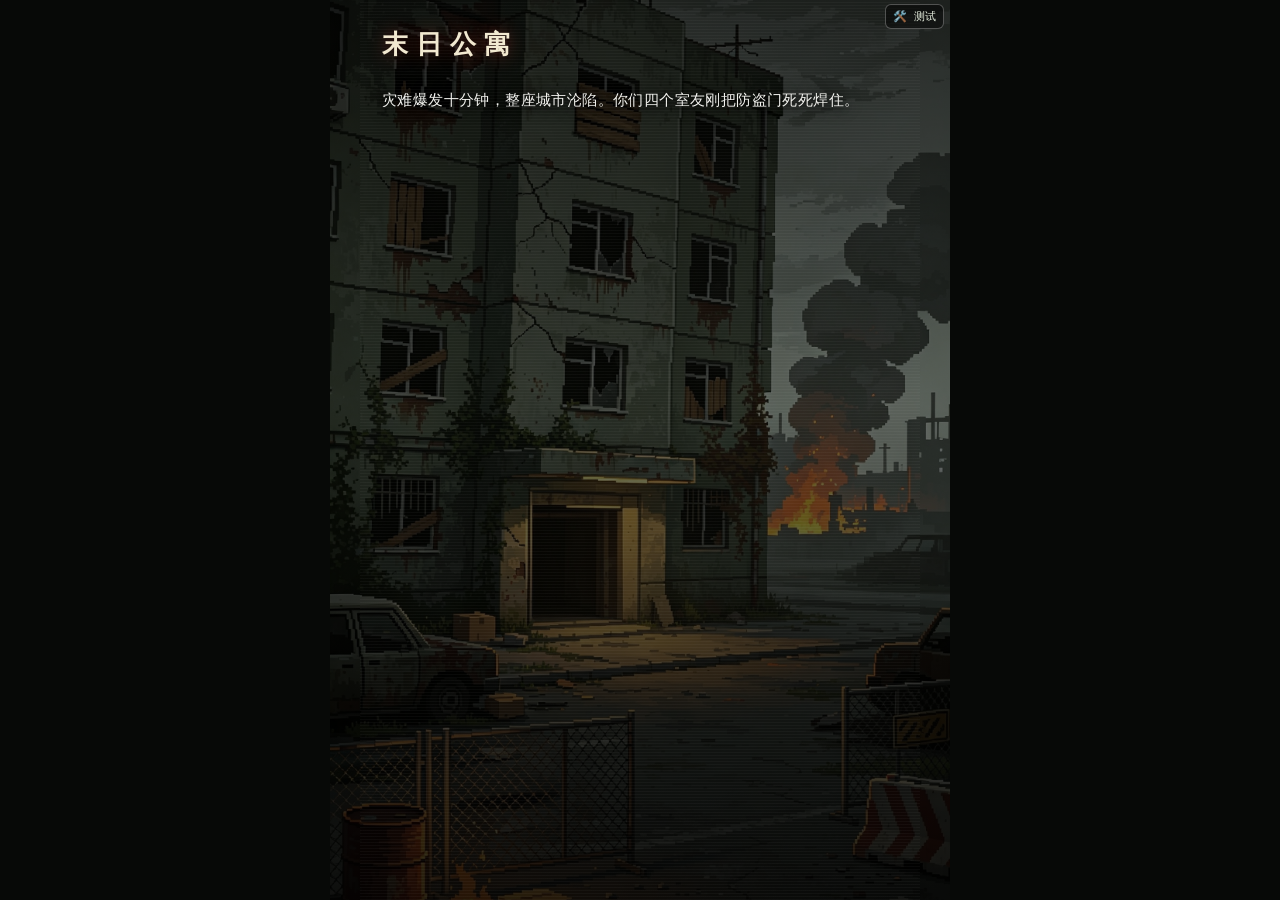
==== index.html @ 61621b06 "Move the item hint lower and hide unknown items" ====
<!DOCTYPE html>
<html lang="zh-CN">
<head>
<meta charset="utf-8">
<meta name="viewport" content="width=device-width, initial-scale=1, maximum-scale=1, user-scalable=no, viewport-fit=cover">
<meta name="theme-color" content="#0b0e0b">
<title>末日公寓</title>
<link rel="stylesheet" href="css/style.css?v=83">
</head>
<body>
<div id="app">

  <!-- ================= 片头 ================= -->
  <section class="screen is-active" id="screen-intro">
    <div class="intro-inner">
      <div class="intro-title">末日公寓</div>
      <div class="intro-text" id="intro-text"></div>
      <button type="button" class="btn btn-main intro-go" id="btn-intro-go">冲出房间搜刮</button>
    </div>
  </section>

  <!-- ================= 抢物资 ================= -->
  <section class="screen" id="screen-mini">
    <div class="mini-hud">
      <span class="mini-clock">⏱ <b id="mini-time">15</b> 秒</span>
      <span class="mini-counts" id="mini-counts">🍖 0 · 💧 0 · 🪵 0</span>
    </div>

    <div class="mini-sky" id="mini-sky">
      <span class="mini-plane">✈</span>
    </div>

    <div class="mini-field" id="mini-field"></div>

    <div class="mini-basket" id="mini-basket">破地毯</div>

    <div class="mini-flash" id="mini-flash"></div>

    <div class="mini-over" id="mini-over">
      <div class="mini-over-title">大门重重关上</div>
      <div class="mini-over-text" id="mini-over-text"></div>
      <button type="button" class="mini-over-btn" id="btn-mini-go">开始末日求生</button>
    </div>
  </section>

  <!-- ================= 页面一：避难所 ================= -->
  <section class="screen is-active" id="screen-shelter">

    <div class="ticker"><span class="ticker-text" id="ticker-text"></span></div>

    <aside class="people-panel" id="people"></aside>

    <div class="stage" id="stage">
      <div class="inv" id="shelf"></div>
      <div class="scene" id="scene">
        <img class="scene-img" id="scene-img" src="assets/scene.jpg?v=3" alt="">
      </div>
      <button type="button" class="diary" id="btn-log" aria-label="避难所日志">
        <img class="diary-img" id="diary-img" src="assets/diary.png?v=1" alt="">
      </button>

      <div class="bubbles" id="bubbles">
        <span class="bubble" id="bubble-0"></span>
        <span class="bubble" id="bubble-1"></span>
        <span class="bubble" id="bubble-2"></span>
        <span class="bubble" id="bubble-3"></span>
      </div>
    </div>

    <div class="hud-top">
      <div class="day-badge">第 <b id="day-num">1</b> 天</div>
      <div class="rescue-tag" id="rescue-tag"></div>
    </div>

    <div class="bottom-hud">
      <div class="hintbar" id="hintbar"></div>
      <div class="actions">
        <button type="button" class="btn btn-main" id="btn-explore">出门探索</button>
        <button type="button" class="btn" id="btn-status">人物状态</button>
        <button type="button" class="btn" id="btn-night">结束今天</button>
      </div>
      <div class="actions actions-sub">
        <button type="button" class="btn btn-sub" id="btn-clean">浴室</button>
        <button type="button" class="btn btn-sub" id="btn-repair">修门</button>
        <button type="button" class="btn btn-sub" id="btn-bed">铺床</button>
      </div>
      <div class="story-line" id="story-line"></div>
    </div>

  </section>

  <!-- ================= 页面二：外出地图 ================= -->
  <section class="screen" id="screen-map">

    <div class="map-head">
      <div class="day-badge">第 <b id="day-num-map">1</b> 天</div>
      <div class="lead-tag">带队：<b id="lead-name">陈默</b></div>
    </div>

    <div class="map-wrap" id="map-wrap">
      <div class="map-path" id="map-path"></div>
      <div class="map-nodes" id="map-grid"></div>
    </div>

    <div class="map-foot">点一个地方，再选谁去。</div>

    <div class="actions">
      <button type="button" class="btn" id="btn-go-home">带回避难所</button>
    </div>

  </section>

  <!-- ================= 开发者测试面板 ================= -->
  <button type="button" class="debug-btn" id="btn-debug">🛠️ 测试</button>

  <div class="debug-panel" id="debug-panel">
    <div class="dbg-head">
      <span>测试面板</span>
      <button type="button" class="dbg-close" id="btn-debug-close">×</button>
    </div>

    <div class="dbg-label">选择目标</div>
    <div class="dbg-people" id="dbg-people"></div>

    <div class="dbg-row">
      <button type="button" class="dbg-btn" data-dbg="dying">目标濒死</button>
      <button type="button" class="dbg-btn" data-dbg="sick">目标生病</button>
      <button type="button" class="dbg-btn" data-dbg="mad">目标发疯</button>
    </div>

    <div class="dbg-row">
      <button type="button" class="dbg-btn" data-dbg="full">全员满状态</button>
      <button type="button" class="dbg-btn" data-dbg="wipe">清空物资</button>
    </div>

    <div class="dbg-row">
      <button type="button" class="dbg-btn dbg-wide" data-dbg="event">强制触发夜间事件</button>
    </div>

    <div class="dbg-row">
      <button type="button" class="dbg-btn dbg-wide dbg-danger" data-dbg="restart">重新开始（清空存档）</button>
    </div>
  </div>

  <!-- 屏幕中央的一次性说明 -->
  <div class="center-tip" id="center-tip"></div>

  <!-- ================= 弹窗 ================= -->
  <div class="overlay" id="overlay">
    <div class="modal" id="modal"></div>
  </div>

</div>

<script src="js/config.js?v=80"></script>
<script src="js/game.js?v=80"></script>
<script src="js/art.js?v=80"></script>
<script src="js/sfx.js?v=80"></script>
<script src="js/save.js?v=80"></script>
<script src="js/ui.js?v=80"></script>
</body>
</html>
---- css/style.css ----
/* 《我在末日捡垃圾》—— 静态像素界面，没有任何动画 */
* {
  box-sizing: border-box;
  margin: 0;
  padding: 0;
}

html,
body {
  height: 100%;
}

body {
  background: #070907;
  color: #d7dfd0;
  font-family: "PingFang SC", "Hiragino Sans GB", "Heiti SC", "Microsoft YaHei", "Courier New", monospace;
  font-size: 14px;
  line-height: 1.45;
  overflow: hidden;
  -webkit-text-size-adjust: 100%;
  -webkit-tap-highlight-color: transparent;
  -webkit-user-select: none;
  user-select: none;
}

#app {
  position: relative;
  height: 100%;
  max-width: 620px;
  margin: 0 auto;
  background: #0b0e0b;
  overflow: hidden;
}

.screen {
  position: absolute;
  left: 0;
  top: 0;
  right: 0;
  bottom: 0;
  display: none;
}

.screen.is-active {
  display: block;
}

#screen-map {
  padding: 12px 12px 14px;
}

#screen-map.is-active {
  display: flex;
  flex-direction: column;
  gap: 10px;
}

/* ---------------- 背景图舞台 ---------------- */

.stage {
  position: absolute;
  left: 0;
  top: 0;
  right: 0;
  bottom: 0;
  background-color: #14180f;
  background-image: url("../assets/bunker-bg.png");
  background-repeat: no-repeat;
  background-position: center center;
  background-size: cover;
  overflow: hidden;
}

/* ---------------- 代码画的三层木货架 ---------------- */

.shelf {
  position: absolute;
  left: 50%;
  top: 21%;
  width: 34%;
  max-width: 172px;
  transform: translateX(-50%);
  padding: 6px;
  display: grid;
  grid-template-columns: 1fr;
  z-index: 2;
  background: #6f5334;
  border: 3px solid #3d2a1a;
  border-radius: 5px;
  box-shadow:
    inset 0 0 0 2px #94743f,
    0 8px 18px rgba(0, 0, 0, 0.45),
    0 2px 4px rgba(0, 0, 0, 0.4);
}

.tier {
  display: flex;
  align-items: center;
  justify-content: center;
  gap: 6px;
  height: 44px;
  background: linear-gradient(180deg, #8a6a45 0%, #6f5334 100%);
  border-bottom: 3px solid #9a7346;
}

.tier:first-child {
  border-radius: 3px 3px 0 0;
}

.tier:last-child {
  border-bottom: 0;
  border-radius: 0 0 3px 3px;
}

.piece {
  display: block;
  line-height: 0;
}

.piece svg {
  display: block;
  width: 24px;
  height: auto;
  filter: drop-shadow(0 1px 0 rgba(0, 0, 0, 0.5));
}

.piece-count {
  font-family: "Courier New", monospace;
  font-size: 19px;
  line-height: 1;
  color: #f8ecc2;
  text-shadow: 0 2px 0 rgba(0, 0, 0, 0.5);
}

.piece.is-empty {
  color: #a08a63;
}

/* ---------------- 地板上的幸存者 ---------------- */

.people {
  position: absolute;
  left: 0;
  top: 0;
  right: 0;
  bottom: 0;
}

.person {
  position: absolute;
  transform: translate(-50%, -100%);
  display: flex;
  flex-direction: column;
  align-items: center;
  gap: 1px;
  width: 88px;
  padding: 0;
  background: none;
  border: 0;
  color: #c7d1bf;
  font-family: inherit;
  font-size: 10px;
  cursor: pointer;
}

.person-badges {
  position: absolute;
  left: 50%;
  bottom: 100%;
  transform: translateX(-50%);
  display: flex;
  gap: 2px;
  padding-bottom: 2px;
  pointer-events: none;
}

.person-badge {
  display: flex;
  align-items: center;
  justify-content: center;
  width: 17px;
  height: 17px;
  background: rgba(12, 16, 12, 0.74);
  border: 1px solid rgba(210, 220, 200, 0.28);
  border-radius: 2px;
}

.person-badge svg {
  display: block;
  width: 11px;
  height: auto;
}

.person.is-lead .person-name {
  color: #efe3b4;
}

.person-fig {
  display: block;
  width: 100%;
  line-height: 0;
}

.person-fig svg {
  display: block;
  width: 100%;
  height: auto;
}

.person-name {
  font-size: 10px;
  line-height: 1.2;
  color: #cfdac4;
  text-shadow: 0 1px 3px rgba(0, 0, 0, 0.9);
}

.person.is-lead .person-name {
  color: #efe3b4;
}

/* ---------------- 顶部滚动播报 ---------------- */

.ticker {
  position: absolute;
  left: 0;
  right: 0;
  top: 0;
  z-index: 8;
  overflow: hidden;
  white-space: nowrap;
  background: rgba(8, 11, 8, 0.55);
  border-bottom: 1px solid rgba(255, 255, 255, 0.07);
}

.ticker-text {
  display: inline-block;
  padding: 4px 0;
  padding-left: 100%;
  font-size: 11px;
  color: #c8d3bf;
  text-shadow: 0 1px 2px rgba(0, 0, 0, 0.9);
  animation: ticker-run 22s linear infinite;
}

@keyframes ticker-run {
  0% {
    transform: translateX(0);
  }
  100% {
    transform: translateX(-100%);
  }
}

/* ---------------- 货架下方的特殊道具 ---------------- */

.gear {
  position: absolute;
  left: 50%;
  transform: translateX(-50%);
  display: none;
  gap: 6px;
  z-index: 3;
}

.gear-item {
  display: flex;
  align-items: center;
  gap: 4px;
  padding: 2px 7px;
  font-family: inherit;
  font-size: 10px;
  color: #d8e2cc;
  background: rgba(12, 16, 12, 0.62);
  border: 1px solid rgba(210, 220, 200, 0.3);
  border-radius: 2px;
  cursor: pointer;
}

.gear-item svg {
  display: block;
  width: 18px;
  height: auto;
}

/* ---------------- 顶部 HUD ---------------- */

.hud-top {
  position: absolute;
  left: 12px;
  right: 12px;
  top: 30px;
  z-index: 6;
  display: flex;
  align-items: flex-start;
  justify-content: space-between;
  gap: 8px;
  pointer-events: none;
}

.rescue-tag {
  padding: 2px 7px;
  font-family: "Courier New", monospace;
  font-size: 11px;
  color: #c8d3bf;
  background: rgba(10, 14, 10, 0.34);
  border-radius: 3px;
  text-shadow: 0 1px 3px rgba(0, 0, 0, 0.95);
}

.day-badge {
  display: inline-block;
  padding: 2px 7px;
  font-size: 12px;
  letter-spacing: 0.5px;
  color: #cfd8c6;
  background: rgba(10, 14, 10, 0.34);
  border: 0;
  border-radius: 3px;
  text-shadow: 0 1px 3px rgba(0, 0, 0, 0.95);
}

.day-badge b {
  font-family: "Courier New", monospace;
  font-size: 20px;
  color: #f6e9b4;
  text-shadow: 0 1px 4px rgba(0, 0, 0, 0.95);
}

/* ---------------- 底部固定按钮 ---------------- */

.bottom-hud {
  position: absolute;
  left: 0;
  right: 0;
  bottom: 0;
  z-index: 6;
  padding: 30px 12px 12px;
  background: linear-gradient(180deg, rgba(5, 7, 5, 0) 0%, rgba(5, 7, 5, 0.74) 40%, rgba(5, 7, 5, 0.94) 100%);
}

.hintbar {
  min-height: 32px;
  padding: 0 2px 6px;
  font-size: 12px;
  line-height: 1.5;
  color: #93a08b;
  text-align: center;
}

.actions {
  display: flex;
  gap: 6px;
}

.btn {
  flex: 1;
  padding: 11px 2px;
  font-family: inherit;
  font-size: 13px;
  color: #dbe4d4;
  background: #232823;
  border: 2px solid #4c564c;
  box-shadow: 0 3px 0 #10140f;
  cursor: pointer;
}

.btn:active {
  background: #2c332c;
}

.btn:disabled {
  color: #6f7b69;
  background: #1b201b;
  border-color: #333c33;
  box-shadow: 0 3px 0 #0d100d;
}

.btn-main {
  color: #f0f5e6;
  background: #3e6b3a;
  border-color: #63925a;
}

.btn-main:active {
  background: #47793f;
}

.btn-main:disabled {
  color: #7f8b76;
  background: #28352a;
  border-color: #3f4a3f;
}

.link-btn {
  display: block;
  width: 100%;
  margin-top: 4px;
  padding: 2px;
  font-family: inherit;
  font-size: 11px;
  color: #6d7a68;
  text-decoration: underline;
  background: none;
  border: 0;
  cursor: pointer;
}

/* ---------------- 顶部材料 ---------------- */

.mat-chip {
  display: flex;
  align-items: center;
  gap: 5px;
  padding: 3px 8px;
  font-size: 12px;
  color: #cfd8c6;
  background: rgba(10, 14, 10, 0.34);
  border: 0;
  border-radius: 3px;
  text-shadow: 0 1px 3px rgba(0, 0, 0, 0.95);
}

.mat-chip svg {
  display: block;
  width: 18px;
  height: auto;
}

.mat-chip b {
  font-family: "Courier New", monospace;
  font-weight: normal;
  color: #f6e9b4;
  text-shadow: 0 1px 4px rgba(0, 0, 0, 0.95);
}

/* ---------------- 外出地图 ---------------- */

.map-head {
  display: flex;
  align-items: center;
  justify-content: space-between;
  gap: 8px;
}

.lead-tag {
  font-size: 12px;
  color: #8b9784;
}

.lead-tag b {
  color: #e6d8a6;
  font-weight: normal;
}

.map-title {
  text-align: center;
  font-size: 12px;
  letter-spacing: 3px;
  color: #87937d;
}

.map-grid {
  flex: 1;
  display: grid;
  grid-template-columns: 1fr 1fr;
  grid-auto-rows: 1fr;
  gap: 10px;
  min-height: 0;
}

.map-cell {
  display: flex;
  flex-direction: column;
  align-items: center;
  justify-content: center;
  gap: 6px;
  padding: 10px 6px;
  background: #1b201b;
  border: 3px solid #3f4a3f;
  color: #d7dfd0;
  font-family: inherit;
  cursor: pointer;
}

.map-cell:active {
  background: #232a22;
}

.map-icon {
  line-height: 0;
}

.map-icon svg {
  display: block;
  width: 34px;
  height: auto;
}

.map-name {
  font-size: 15px;
  letter-spacing: 1px;
}

.map-risk {
  padding: 0 5px;
  font-size: 10px;
  line-height: 15px;
  border: 1px solid #4a544a;
  color: #a9b5a0;
}

.map-risk.risk-low {
  color: #9cc97a;
  border-color: #4a6b3a;
}

.map-risk.risk-mid {
  color: #d0b45c;
  border-color: #6b5f33;
}

.map-risk.risk-high {
  color: #cf705c;
  border-color: #6b3a33;
}

.map-gain {
  font-size: 10px;
  color: #87937d;
}

.map-foot {
  text-align: center;
  font-size: 11px;
  color: #6f7b69;
}

/* ---------------- 弹窗 ---------------- */

.overlay {
  position: absolute;
  left: 0;
  top: 0;
  right: 0;
  bottom: 0;
  z-index: 20;
  display: none;
  align-items: center;
  justify-content: center;
  padding: 16px;
  background: rgba(4, 6, 4, 0.78);
}

.overlay.is-on {
  display: flex;
}

.modal {
  width: 100%;
  max-width: 420px;
  max-height: 86%;
  overflow-y: auto;
  padding: 14px;
  background: rgba(18, 24, 18, 0.9);
  border: 2px solid #6f8a63;
  border-radius: 4px;
  box-shadow:
    inset 0 0 0 2px rgba(255, 255, 255, 0.04),
    0 10px 24px rgba(0, 0, 0, 0.55);
}

.modal-head {
  display: flex;
  align-items: center;
  justify-content: space-between;
  gap: 8px;
  margin-bottom: 10px;
  padding-bottom: 8px;
  border-bottom: 2px solid #333d33;
}

.modal-title {
  font-size: 16px;
  color: #e6d8a6;
}

.modal-sub {
  font-size: 11px;
  color: #8b9784;
}

.tag {
  display: inline-block;
  padding: 0 5px;
  font-size: 10px;
  line-height: 15px;
  color: #a9b5a0;
  border: 1px solid #4a544a;
  white-space: nowrap;
}

.tag-ok {
  color: #9cc97a;
  border-color: #4a6b3a;
}

.tag-bad {
  color: #cf6f56;
  border-color: #6b3a33;
}

.res-text {
  font-size: 13px;
  line-height: 1.6;
  color: #cfd8c6;
}

.res-label {
  margin: 12px 0 6px;
  font-size: 11px;
  letter-spacing: 2px;
  color: #8b9784;
}

.loot-row {
  display: flex;
  flex-wrap: wrap;
  gap: 6px;
}

.loot-chip {
  display: flex;
  align-items: center;
  gap: 4px;
  padding: 3px 8px;
  font-size: 12px;
  color: #cfd8c6;
  background: #232823;
  border: 2px solid #3f4a3f;
}

.loot-chip svg {
  display: block;
  width: 15px;
  height: auto;
}

.loot-qty {
  color: #e6d8a6;
  font-family: "Courier New", monospace;
}

.res-line {
  display: flex;
  align-items: center;
  gap: 6px;
  padding: 4px 0;
  font-size: 12px;
  color: #9aa694;
  border-top: 1px solid #2b342b;
}

.res-line .res-val {
  margin-left: auto;
  font-family: "Courier New", monospace;
  color: #cfd8c6;
}

.res-line .res-bad {
  margin-left: auto;
  font-family: "Courier New", monospace;
  color: #cf6f56;
}

.newcomer {
  display: flex;
  align-items: center;
  gap: 10px;
  margin-top: 12px;
  padding: 10px;
  background: #21281f;
  border: 2px solid #4a6b3a;
}

.newcomer-fig {
  width: 42px;
  line-height: 0;
}

.newcomer-fig svg {
  display: block;
  width: 100%;
  height: auto;
}

.newcomer-text {
  font-size: 12px;
  line-height: 1.6;
  color: #b9c6af;
}

.newcomer-text b {
  color: #e6d8a6;
  font-weight: normal;
}

.modal-actions {
  display: flex;
  gap: 8px;
  margin-top: 14px;
}

.modal-actions .btn {
  flex: 1;
}

/* 状态条 */

.stat {
  display: flex;
  align-items: center;
  gap: 8px;
  margin: 8px 0;
}

.stat-label {
  width: 40px;
  font-size: 12px;
  color: #a9b7a0;
}

.bar {
  flex: 1;
  height: 12px;
  background: #1b221b;
  border: 2px solid #3b443b;
  border-radius: 2px;
  overflow: hidden;
}

.bar > i {
  display: block;
  height: 100%;
  background: #7fb267;
}

.bar > i.warn {
  background: #cfa53b;
}

.bar > i.bad {
  background: #c0503c;
}

.stat-val {
  width: 30px;
  text-align: right;
  font-family: "Courier New", monospace;
  font-size: 12px;
  color: #cfd8c6;
}

.stat-fig {
  display: flex;
  justify-content: center;
  padding: 4px 0 2px;
  line-height: 0;
}

.stat-fig svg {
  display: block;
  width: 66px;
  height: auto;
}

.stat-fig img {
  display: block;
  width: 150px;
  height: auto;
  image-rendering: pixelated;
  filter: drop-shadow(0 3px 0 rgba(0, 0, 0, 0.45));
}

.alert {
  margin-top: 8px;
  padding: 6px 8px;
  font-size: 12px;
  line-height: 1.5;
  color: #d0b45c;
  background: #262318;
  border-left: 3px solid #6b5f33;
}

.alert.bad {
  color: #cf705c;
  background: #271a17;
  border-left-color: #6b3a33;
}

/* 人物列表 */

.roster-row {
  display: flex;
  align-items: center;
  gap: 10px;
  width: 100%;
  margin-bottom: 6px;
  padding: 8px;
  text-align: left;
  font-family: inherit;
  color: #cfd8c6;
  background: #21261f;
  border: 2px solid #3b443b;
  cursor: pointer;
}

.roster-fig {
  width: 34px;
  line-height: 0;
}

.roster-fig svg {
  display: block;
  width: 100%;
  height: auto;
}

.roster-fig img {
  display: block;
  width: 100%;
  height: auto;
  image-rendering: pixelated;
}

.roster-main {
  flex: 1;
  display: flex;
  flex-direction: column;
  gap: 3px;
}

.roster-top {
  display: flex;
  align-items: center;
  gap: 6px;
  font-size: 13px;
}

.roster-top b {
  font-weight: normal;
  color: #e6d8a6;
}

.mini-stats {
  display: flex;
  flex-wrap: wrap;
  gap: 8px;
  font-size: 11px;
  color: #93a08b;
}

/* 夜晚结算 */

.need-row {
  display: flex;
  align-items: center;
  gap: 6px;
  padding: 5px 0;
  font-size: 13px;
  color: #9aa694;
  border-top: 1px solid #2b342b;
}

.need-row svg {
  display: block;
  width: 15px;
  height: auto;
}

.need-row .need-num {
  font-family: "Courier New", monospace;
  color: #cf6f56;
}

.need-row .need-left {
  margin-left: auto;
  font-size: 11px;
  color: #7f8b76;
}

.np-row {
  display: flex;
  align-items: center;
  gap: 8px;
  padding: 6px 0;
  font-size: 12px;
  border-bottom: 1px solid #2b342b;
}

.np-name {
  width: 56px;
  color: #cfd8c6;
}

.np-tags {
  display: flex;
  flex-wrap: wrap;
  gap: 4px;
}

.empty-text {
  padding: 8px 0;
  font-size: 12px;
  color: #7f8b76;
}


/* 状态卡里的标签 */
.status-chips {
  display: flex;
  flex-wrap: wrap;
  justify-content: center;
  gap: 6px;
  margin: 4px 0 2px;
}

.status-chip {
  display: flex;
  align-items: center;
  gap: 4px;
  padding: 2px 7px;
  font-size: 11px;
  color: #d8e0c6;
  background: rgba(255, 255, 255, 0.06);
  border: 1px solid rgba(210, 220, 200, 0.25);
  border-radius: 2px;
}

.status-chip svg {
  display: block;
  width: 11px;
  height: auto;
}


/* ---------------- 角色标签 / 天赋 / 晚餐分配 ---------------- */

.person-role {
  font-size: 8px;
  line-height: 1.1;
  color: #8f9d86;
  text-shadow: 0 1px 2px rgba(0, 0, 0, 0.9);
}

.roster-role {
  font-size: 10px;
  color: #8f9d86;
}

.trait-box {
  margin: 8px 0 4px;
  padding: 8px 10px;
  font-size: 12px;
  line-height: 1.5;
  color: #c8d3bd;
  background: rgba(255, 255, 255, 0.05);
  border-left: 3px solid #6f8a63;
}

.trait-box b {
  display: block;
  margin-bottom: 2px;
  font-size: 13px;
  font-weight: normal;
  color: #e6d8a6;
}

.dinner-left {
  margin-bottom: 6px;
  font-size: 12px;
  color: #cfd8c6;
}

.dinner-row {
  display: flex;
  align-items: center;
  gap: 6px;
  padding: 7px 0;
  border-bottom: 1px solid #2b342b;
}

.dinner-name {
  flex: 1;
  font-size: 13px;
  color: #e6d8a6;
}

.dinner-role {
  margin-left: 5px;
  font-size: 10px;
  color: #8f9d86;
}

.dinner-btn {
  padding: 6px 8px;
  font-family: inherit;
  font-size: 11px;
  color: #b7c4ac;
  background: #1f261f;
  border: 2px solid #3d483d;
  cursor: pointer;
}

.dinner-btn.is-on {
  color: #10160f;
  background: #7fb267;
  border-color: #9cc97a;
}


/* ---------------- 像素连线地图 ---------------- */

.map-wrap {
  position: relative;
  flex: 1;
  min-height: 0;
  overflow: hidden;
  background:
    radial-gradient(circle at 50% 30%, rgba(70, 80, 60, 0.35), rgba(18, 24, 18, 0.96) 70%),
    #141a14;
  border: 2px solid #3a4439;
  border-radius: 3px;
}

.map-wrap::before {
  content: "";
  position: absolute;
  left: 0;
  top: 0;
  right: 0;
  bottom: 0;
  background-image:
    repeating-linear-gradient(0deg, rgba(255, 255, 255, 0.03) 0 1px, transparent 1px 22px),
    repeating-linear-gradient(90deg, rgba(255, 255, 255, 0.03) 0 1px, transparent 1px 22px);
  pointer-events: none;
}

.map-path {
  position: absolute;
  left: 0;
  top: 0;
  width: 100%;
  height: 100%;
  pointer-events: none;
}

.map-path svg {
  display: block;
  width: 100%;
  height: 100%;
}

.map-nodes {
  position: absolute;
  left: 0;
  top: 0;
  right: 0;
  bottom: 0;
}

.map-node {
  position: absolute;
  transform: translate(-50%, -50%);
  display: flex;
  flex-direction: column;
  align-items: center;
  gap: 2px;
  padding: 0;
  background: none;
  border: 0;
  font-family: inherit;
  color: #cfd8c6;
  cursor: pointer;
}

.map-node .node-ico {
  display: flex;
  align-items: center;
  justify-content: center;
  width: 42px;
  height: 42px;
  background: rgba(10, 14, 10, 0.72);
  border: 1px solid rgba(210, 220, 200, 0.3);
  border-radius: 3px;
}

.map-node .node-ico svg {
  display: block;
  width: 26px;
  height: auto;
}

.map-node .node-name {
  font-size: 11px;
  text-shadow: 0 1px 2px rgba(0, 0, 0, 0.9);
}

.map-node .node-risk {
  font-size: 9px;
}

.map-node:active .node-ico {
  background: rgba(32, 42, 32, 0.92);
}

.map-node.is-home {
  cursor: default;
}

.map-node.is-home .node-ico {
  border-color: rgba(230, 216, 166, 0.55);
}

/* 派谁去 */

.pick-row {
  display: flex;
  align-items: center;
  gap: 8px;
  width: 100%;
  margin-bottom: 6px;
  padding: 6px 8px;
  text-align: left;
  font-family: inherit;
  color: #cfd8c6;
  background: rgba(255, 255, 255, 0.04);
  border: 1px solid rgba(210, 220, 200, 0.18);
  cursor: pointer;
}

.pick-row.is-lead {
  border-color: rgba(230, 216, 166, 0.6);
}

.pick-fig {
  width: 34px;
  line-height: 0;
}

.pick-fig svg {
  display: block;
  width: 100%;
  height: auto;
}

.pick-main {
  flex: 1;
  display: flex;
  flex-direction: column;
  gap: 2px;
}

.pick-main b {
  font-size: 13px;
  font-weight: normal;
  color: #e6d8a6;
}

.pick-role {
  font-size: 10px;
  color: #8f9d86;
}

.pick-mood {
  font-size: 11px;
  color: #9cc97a;
}

.pick-mood.is-bad {
  color: #cf705c;
}

.dinner-btn:disabled {
  opacity: 0.35;
  cursor: default;
}


.map-node .risk-low {
  color: #9cc97a;
}

.map-node .risk-mid {
  color: #d0b45c;
}

.map-node .risk-high {
  color: #cf705c;
}


/* ---------------- 角色头像（大号 Emoji） ---------------- */

.emoji-avatar {
  display: block;
  line-height: 1;
  text-align: center;
  filter: drop-shadow(0 3px 0 rgba(0, 0, 0, 0.45));
}

.person-fig {
  line-height: 1.1;
  padding-bottom: 2px;
}

.person-name {
  font-size: 11px;
  color: #efe6c8;
}

.person-role {
  font-size: 9px;
  color: #a7b49c;
}

.stat-fig {
  align-items: center;
  justify-content: center;
  min-height: 86px;
}

.roster-fig,
.pick-fig,
.newcomer-fig {
  display: flex;
  align-items: center;
  justify-content: center;
}


/* ---------------- 纯 CSS 像素小人 ---------------- */

.px-figure {
  display: block;
  position: relative;
  margin: 0 auto;
  overflow: visible;
}

.px-figure i {
  display: block;
  position: absolute;
  left: 0;
  top: 0;
  font-style: normal;
}


/* ---------------- 围桌场景 ---------------- */

.table {
  position: absolute;
  left: 50%;
  top: 62%;
  transform: translate(-50%, -50%);
  width: 126px;
  height: 66px;
  z-index: 3;
  background:
    repeating-linear-gradient(90deg, #4a3623 0 36px, #3f2d1d 36px 40px),
    #3b2a1a;
  border: 3px solid #241708;
  border-radius: 2px;
  box-shadow:
    inset 0 6px 0 rgba(255, 220, 160, 0.08),
    inset 0 -14px 0 rgba(0, 0, 0, 0.35),
    0 10px 16px rgba(0, 0, 0, 0.45);
}

.table::after {
  content: "";
  position: absolute;
  left: 6px;
  right: 6px;
  bottom: -10px;
  height: 10px;
  background:
    linear-gradient(90deg, #2a1d10 0 14px, rgba(0, 0, 0, 0) 14px calc(100% - 14px), #2a1d10 calc(100% - 14px));
}

.lamp {
  position: absolute;
  left: 50%;
  top: -22px;
  transform: translateX(-50%);
  width: 14px;
  height: 20px;
  background: linear-gradient(180deg, #d8b06a 0%, #a87838 100%);
  border: 2px solid #59401f;
  border-radius: 2px;
  box-shadow:
    0 0 18px 8px rgba(255, 196, 96, 0.22),
    0 0 44px 22px rgba(255, 180, 80, 0.12);
}

.lamp::before {
  content: "";
  position: absolute;
  left: -5px;
  bottom: -6px;
  width: 24px;
  height: 4px;
  background: #3a2a18;
}

/* 状态气泡 */
.person-badges {
  bottom: calc(100% - 6px);
}

.person-badge {
  position: relative;
  width: 18px;
  height: 18px;
  background: #1b231b;
  border: 1px solid #5e6f55;
  border-radius: 3px;
  box-shadow: 0 2px 0 rgba(0, 0, 0, 0.5);
}

.person-badge::after {
  content: "";
  position: absolute;
  left: 50%;
  bottom: -4px;
  width: 4px;
  height: 4px;
  margin-left: -2px;
  background: #1b231b;
  border-left: 1px solid #5e6f55;
  border-bottom: 1px solid #5e6f55;
}

/* 底部按钮更扁更窄 */
.bottom-hud {
  padding: 22px 10px 9px;
}

.actions {
  gap: 5px;
}

.btn {
  padding: 8px 2px;
  font-size: 12px;
  box-shadow: 0 2px 0 #10140f;
}

.hintbar {
  min-height: 26px;
  padding-bottom: 4px;
  font-size: 11px;
}


/* 脚下投影 + 远处透视 */
.person-shadow-ellipse {
  display: block;
  width: 34px;
  height: 7px;
  margin-top: -3px;
  border-radius: 50%;
  background: radial-gradient(ellipse at center, rgba(0, 0, 0, 0.55) 0%, rgba(0, 0, 0, 0.15) 65%, rgba(0, 0, 0, 0) 100%);
}

.person.is-far {
  width: 74px;
  opacity: 0.92;
}

.person.is-far .person-shadow-ellipse {
  width: 26px;
  height: 6px;
}

/* 桌面上那点亮光再暖一点 */
.lamp {
  box-shadow:
    0 0 20px 9px rgba(255, 196, 96, 0.28),
    0 0 52px 26px rgba(255, 170, 70, 0.14);
}


/* ---------------- 左侧人物名片 ---------------- */

.people-panel {
  position: absolute;
  left: 10px;
  top: 62px;
  bottom: 104px;
  width: 40%;
  display: flex;
  flex-direction: column;
  gap: 6px;
  z-index: 6;
  overflow-y: auto;
  padding-right: 2px;
}

.pcard {
  display: flex;
  align-items: stretch;
  gap: 6px;
  width: 100%;
  padding: 5px;
  text-align: left;
  font-family: inherit;
  color: #cfd8c6;
  background: rgba(12, 16, 12, 0.72);
  border: 2px solid rgba(210, 220, 200, 0.22);
  border-radius: 3px;
  cursor: pointer;
}

.pcard.is-lead {
  border-color: rgba(230, 216, 166, 0.55);
}

.pcard.is-critical {
  border-color: #c9564a;
  animation: card-danger 1.1s steps(2, end) infinite;
}

@keyframes card-danger {
  0%,
  100% {
    box-shadow: 0 0 0 0 rgba(201, 86, 74, 0.1);
  }
  50% {
    box-shadow: 0 0 9px 2px rgba(201, 86, 74, 0.6);
  }
}

.pcard-fig {
  display: block;
  line-height: 0;
  flex: 0 0 auto;
}

.portrait-img {
  display: block;
  object-fit: cover;
  object-position: center top;
  border-radius: 2px;
  background: #1a201a;
  image-rendering: pixelated;
}

.pcard-main {
  flex: 1;
  min-width: 0;
  display: flex;
  flex-direction: column;
  gap: 2px;
}

.pcard-top {
  display: flex;
  align-items: baseline;
  gap: 4px;
  font-size: 12px;
  line-height: 1.2;
}

.pcard-top b {
  font-weight: normal;
  color: #e6d8a6;
}

.pcard-role {
  font-size: 9px;
  color: #8f9d86;
  white-space: nowrap;
}

.pcard-row {
  display: flex;
  align-items: center;
  gap: 3px;
}

.pcard-row em {
  font-style: normal;
  font-size: 8px;
  color: #7f8b76;
  width: 9px;
}

.pbar {
  flex: 1;
  height: 4px;
  background: #1b221b;
  border-radius: 2px;
  overflow: hidden;
}

.pbar i {
  display: block;
  height: 100%;
}

.pbar i.ok {
  background: #7fb267;
}

.pbar i.warn {
  background: #cfa53b;
}

.pbar i.bad {
  background: #c0503c;
}

/* 房间区域：货架和桌子放在右半边 */
.room-zone {
  position: absolute;
  left: 42%;
  right: 0;
  top: 14%;
  bottom: 16%;
  z-index: 3;
}

.room-zone .shelf {
  top: 3%;
}

.room-zone .table {
  top: 66%;
}

.stat-fig .portrait-img {
  filter: drop-shadow(0 4px 0 rgba(0, 0, 0, 0.4));
}

.roster-fig,
.pick-fig,
.newcomer-fig {
  flex: 0 0 auto;
}


/* ---------------- 围坐图片 + 极简状态条 + 轻货架 ---------------- */

.scene {
  position: absolute;
  left: 4%;
  right: 4%;
  top: 27%;
  bottom: 11%;
  display: flex;
  align-items: flex-end;
  justify-content: center;
  z-index: 3;
}

.scene-img {
  display: block;
  max-width: 100%;
  max-height: 100%;
  mix-blend-mode: multiply;
  filter: brightness(1.22) contrast(1.05);
  cursor: pointer;
}

/* 左侧微型状态条 */
.people-panel {
  left: 8px;
  top: 40px;
  bottom: auto;
  width: 27%;
  min-width: 94px;
  max-width: 132px;
  gap: 4px;
  overflow: visible;
  padding-right: 0;
}

.mini-card {
  display: flex;
  align-items: center;
  gap: 4px;
  width: 100%;
  padding: 2px 4px;
  text-align: left;
  font-family: inherit;
  background: rgba(12, 16, 12, 0.62);
  border: 1px solid rgba(210, 220, 200, 0.18);
  border-radius: 2px;
  cursor: pointer;
}

.mini-card.is-lead {
  border-color: rgba(230, 216, 166, 0.45);
}

.mini-card.is-critical {
  border-color: #c9564a;
  animation: card-danger 1.1s steps(2, end) infinite;
}

.mini-fig {
  flex: 0 0 auto;
  line-height: 0;
}

.mini-main {
  flex: 1;
  min-width: 0;
  display: flex;
  flex-direction: column;
  gap: 1px;
}

.mini-name {
  font-size: 10px;
  line-height: 1.1;
  color: #e6d8a6;
  white-space: nowrap;
  overflow: hidden;
  text-overflow: ellipsis;
}

.mini-icons {
  display: flex;
  gap: 3px;
}

.mini-ico {
  display: flex;
  align-items: center;
  opacity: 0.3;
}

.mini-ico.is-bad {
  opacity: 1;
}

.mini-ico.is-bad svg {
  filter: drop-shadow(0 0 2px rgba(255, 120, 90, 0.9));
}

.mini-card .pbar {
  height: 3px;
}

/* 货架缩小，靠右上角 */
.shelf {
  left: auto;
  right: 8px;
  top: 5%;
  transform: none;
  width: 30%;
  max-width: 148px;
  padding: 5px;
  border-width: 4px;
  box-shadow:
    inset 0 0 0 2px #7a5a34,
    6px 6px 0 rgba(0, 0, 0, 0.4),
    0 0 0 2px #6d502c;
}

.shelf .tier {
  height: 36px;
  gap: 4px;
  border-bottom-width: 4px;
}

.shelf .piece svg {
  width: 17px;
}

.shelf .piece-count {
  font-size: 13px;
}

.gear {
  left: auto;
  right: 8px;
  transform: none;
}

/* 底部按钮更扁，贴底 */
.bottom-hud {
  padding: 14px 10px 4px;
}

.btn {
  padding: 7px 2px;
  font-size: 11px;
}

.hintbar {
  min-height: 20px;
  font-size: 10px;
  padding-bottom: 2px;
}


.scene {
  left: 9%;
  right: 5%;
  top: 30%;
  bottom: 9%;
}


/* 抠完白底后：不再需要混合模式 */
.scene-img.is-keyed {
  mix-blend-mode: normal;
  filter: drop-shadow(0 4px 6px rgba(0, 0, 0, 0.4));
}


/* 极简悬浮状态条 */
.people-panel {
  left: 12px;
  top: 74px;
  bottom: auto;
  width: 46%;
  max-width: 190px;
  min-width: 120px;
  gap: 7px;
  overflow: visible;
  padding: 0;
}

.mini-card {
  display: flex;
  align-items: center;
  gap: 6px;
  width: 100%;
  padding: 0;
  background: none;
  border: 0;
  border-radius: 0;
  font-family: inherit;
  cursor: pointer;
  text-align: left;
}

.mini-name {
  width: 42px;
  flex: 0 0 auto;
  font-size: 12px;
  line-height: 1.2;
  color: #ffffff;
  text-shadow: 0 1px 2px #000, 0 0 6px rgba(0, 0, 0, 0.85);
  white-space: nowrap;
}

.mini-track {
  flex: 1;
  height: 10px;
  background: rgba(0, 0, 0, 0.5);
  border: 1px solid rgba(255, 255, 255, 0.18);
  border-radius: 2px;
  overflow: hidden;
}

.mini-fill {
  display: block;
  height: 100%;
  background-color: #c0503c;
  background-image: repeating-linear-gradient(
    90deg,
    rgba(0, 0, 0, 0) 0 5px,
    rgba(0, 0, 0, 0.45) 5px 7px
  );
}

.mini-fill.hp {
  background-color: #c0503c;
}

.mini-fill.hunger {
  background-color: #d4a13c;
}

.mini-fill.thirst {
  background-color: #4f8fd0;
}

.mini-card.is-lead .mini-name {
  color: #f3e6b8;
}

.mini-card.is-critical .mini-track {
  border-color: #c9564a;
  animation: card-danger 1.1s steps(2, end) infinite;
}

/* 围坐图整体上移 */
.scene {
  top: 15%;
  bottom: 15%;
  z-index: 2;
  background: none;
}

.scene-img {
  background: none;
}

.shelf,
.gear {
  z-index: 4;
}


/* 图片由运行时去白底，显示层不做任何裁切 */


/* 左上角：极简悬浮小人卡 */
.people-panel {
  left: 8px;
  top: 46px;
  bottom: auto;
  width: 122px;
  min-width: 0;
  max-width: 128px;
  gap: 4px;
  overflow: visible;
  padding: 0;
}

.mini-card {
  display: flex;
  align-items: center;
  gap: 6px;
  width: 100%;
  padding: 3px 4px;
  text-align: left;
  font-family: inherit;
  background: rgba(8, 12, 8, 0.48);
  border: 1px solid rgba(210, 220, 200, 0.16);
  border-radius: 4px;
  box-shadow: 0 2px 6px rgba(0, 0, 0, 0.35);
  cursor: pointer;
}

.mini-card.is-lead {
  border-color: rgba(230, 216, 166, 0.5);
}

.mini-fig {
  display: block;
  flex: 0 0 auto;
  line-height: 0;
}

.mini-fig .portrait-img {
  border-radius: 3px;
  box-shadow: 0 0 0 1px rgba(255, 255, 255, 0.08);
}

.mini-main {
  flex: 1;
  min-width: 0;
  display: flex;
  flex-direction: column;
  gap: 3px;
}

.mini-name {
  width: auto;
  font-size: 11px;
  line-height: 1.1;
  color: #ffffff;
  text-shadow: 0 1px 2px #000, 0 0 5px rgba(0, 0, 0, 0.85);
  white-space: nowrap;
  overflow: hidden;
  text-overflow: ellipsis;
}

.mini-track {
  height: 6px;
  background: rgba(0, 0, 0, 0.55);
  border: 1px solid rgba(255, 255, 255, 0.16);
  border-radius: 2px;
  overflow: hidden;
}


/* 战术小卡片（最终版） */
.people-panel {
  left: 0;
  top: 60px;
  bottom: auto;
  width: 30%;
  min-width: 122px;
  max-width: 140px;
  gap: 6px;
  padding-left: 8px;
  overflow: visible;
}

.mini-card {
  display: flex;
  align-items: center;
  gap: 7px;
  width: 100%;
  padding: 5px 6px;
  text-align: left;
  font-family: inherit;
  background: rgba(0, 0, 0, 0.6);
  border: 1px solid rgba(255, 255, 255, 0.2);
  border-radius: 8px;
  box-shadow: 0 2px 6px rgba(0, 0, 0, 0.45);
  cursor: pointer;
}

.mini-card.is-lead {
  border-color: rgba(230, 216, 166, 0.55);
}

.mini-fig {
  display: block;
  flex: 0 0 auto;
  line-height: 0;
}

.mini-fig .portrait-img {
  width: 40px;
  height: 40px;
  border-radius: 6px;
  object-fit: cover;
  object-position: center top;
  box-shadow: inset 0 0 0 1px rgba(255, 255, 255, 0.12);
}

.mini-main {
  flex: 1;
  min-width: 0;
  display: flex;
  flex-direction: column;
  gap: 4px;
}

.mini-name {
  width: auto;
  font-size: 12px;
  font-weight: 700;
  line-height: 1.1;
  color: #ffffff;
  text-shadow: 0 1px 2px rgba(0, 0, 0, 0.9);
  white-space: nowrap;
  overflow: hidden;
  text-overflow: ellipsis;
}

.mini-track {
  height: 5px;
  background: #1c1f1c;
  border: 0;
  border-radius: 3px;
  box-shadow: inset 0 1px 2px rgba(0, 0, 0, 0.9);
  overflow: hidden;
}

.mini-fill {
  display: block;
  height: 100%;
  border-radius: 3px;
  background-image: none;
}

.mini-fill.hp {
  background-image: linear-gradient(90deg, #7a2b22, #e0553f);
}

.mini-fill.hunger {
  background-image: linear-gradient(90deg, #8a6a1e, #e8b74a);
}

.mini-fill.thirst {
  background-image: linear-gradient(90deg, #245074, #6ab6f0);
}


/* 组队勾选 + 探险日志 */
.pick-check {
  width: 14px;
  height: 14px;
  flex: 0 0 auto;
  border: 2px solid #5a6b55;
  border-radius: 2px;
  background: rgba(0, 0, 0, 0.4);
}

.pick-check.is-on {
  background: #7fb267;
  border-color: #9cc97a;
}

.pick-row.is-on {
  background: rgba(127, 178, 103, 0.12);
  border-color: rgba(156, 201, 122, 0.5);
}

.log-line {
  margin: 5px 0;
  font-size: 13px;
  line-height: 1.6;
  color: #d2dcc8;
}


/* 墙上的日志 */
.wall-log {
  position: absolute;
  left: 8px;
  bottom: 96px;
  width: 44%;
  max-width: 200px;
  max-height: 104px;
  overflow: hidden;
  z-index: 5;
  padding: 5px 7px;
  background: rgba(0, 0, 0, 0.42);
  border: 1px solid rgba(255, 255, 255, 0.12);
  border-radius: 6px;
  font-size: 10px;
  line-height: 1.45;
  color: #c9d3bf;
}

.wl-title {
  margin-bottom: 2px;
  font-size: 9px;
  letter-spacing: 1px;
  color: #8f9d86;
}

.wl-sum {
  margin-bottom: 3px;
  color: #f0e4b8;
}

.wl-item {
  color: #a9b5a0;
  white-space: nowrap;
  overflow: hidden;
  text-overflow: ellipsis;
}


/* 第二排日常按钮 */
.actions-sub {
  margin-top: 4px;
}

.btn-sub {
  padding: 6px 2px;
  font-size: 10px;
  color: #c4cfb6;
  background: rgba(26, 32, 26, 0.85);
  border-width: 1px;
  box-shadow: none;
}

.btn-sub:disabled {
  opacity: 0.45;
}


/* 货架上的图片图标 */
.piece img.item-img {
  display: block;
  width: 17px;
  height: 17px;
  object-fit: contain;
  image-rendering: pixelated;
  filter: drop-shadow(0 1px 0 rgba(0, 0, 0, 0.5));
}


/* 日志面板 */
.log-summary {
  margin-bottom: 8px;
  padding: 7px 9px;
  font-size: 12px;
  line-height: 1.5;
  color: #f0e4b8;
  background: rgba(255, 255, 255, 0.05);
  border-left: 3px solid #6f8a63;
}

.log-entry {
  padding: 6px 2px;
  font-size: 13px;
  line-height: 1.55;
  color: #c9d3bf;
  border-bottom: 1px solid rgba(255, 255, 255, 0.08);
}

.modal-logbook {
  max-height: 62%;
}


/* 心情低落 / 发疯的小标记 */
.mini-fig {
  position: relative;
}

.mini-mood {
  position: absolute;
  right: -4px;
  top: -4px;
  display: flex;
  align-items: center;
  justify-content: center;
  width: 16px;
  height: 16px;
  background: rgba(0, 0, 0, 0.75);
  border-radius: 50%;
}

.mini-mood.is-mad {
  color: #ff6b5e;
  font-size: 12px;
  font-weight: 700;
}

/* 墙上的日记本 */
.diary {
  position: absolute;
  right: 10px;
  top: 44%;
  width: 74px;
  height: 92px;
  z-index: 5;
  padding: 0;
  background: linear-gradient(180deg, #7a3b2a, #52281c);
  border: 3px solid #2e1610;
  border-radius: 3px 7px 7px 3px;
  box-shadow:
    0 8px 16px rgba(0, 0, 0, 0.45),
    inset -7px 0 0 rgba(255, 255, 255, 0.07);
  cursor: pointer;
}

.diary::before {
  content: "";
  position: absolute;
  left: 7px;
  top: 0;
  bottom: 0;
  width: 5px;
  background: #3a1c12;
}

.diary-lines {
  position: absolute;
  left: 19px;
  right: 9px;
  top: 16px;
  bottom: 16px;
  background: repeating-linear-gradient(
    0deg,
    rgba(255, 240, 200, 0.55) 0 2px,
    rgba(0, 0, 0, 0) 2px 9px
  );
}

.diary:active {
  background: linear-gradient(180deg, #8a4531, #5c2e20);
}


/* 行动点小圆点 */
.mini-ap {
  display: inline-block;
  width: 7px;
  height: 7px;
  margin-right: 4px;
  border-radius: 50%;
  background: #4a544a;
  vertical-align: middle;
}

.mini-ap.is-on {
  background: #7fbf67;
  box-shadow: 0 0 5px rgba(127, 191, 103, 0.8);
}

/* 装备界面 */
.equip-row {
  display: flex;
  align-items: center;
  gap: 8px;
  padding: 7px 0;
  border-bottom: 1px solid rgba(255, 255, 255, 0.08);
}

.equip-fig {
  line-height: 0;
}

.equip-main {
  flex: 1;
  font-size: 13px;
  color: #e6d8a6;
}

.equip-role {
  display: block;
  font-size: 10px;
  color: #8f9d86;
}

.equip-gear {
  display: flex;
  gap: 4px;
}

.gear-chip {
  padding: 4px 7px;
  font-family: inherit;
  font-size: 10px;
  color: #b7c4ac;
  background: rgba(0, 0, 0, 0.45);
  border: 1px solid rgba(255, 255, 255, 0.18);
  border-radius: 4px;
  cursor: pointer;
}

.gear-chip.is-on {
  color: #10160f;
  background: #7fb267;
  border-color: #9cc97a;
}

.pick-row.is-off {
  opacity: 0.45;
}

/* 物资面板放大 */
.shelf {
  width: 48%;
  max-width: 216px;
  top: 3%;
  padding: 8px;
}

.shelf .tier {
  height: 62px;
  gap: 8px;
}

.shelf .piece svg,
.piece img.item-img {
  width: 40px;
  height: 40px;
}

.shelf .piece-count {
  font-size: 22px;
  font-weight: 700;
}

.gear {
  right: 8px;
  flex-wrap: wrap;
  justify-content: flex-end;
  max-width: 46%;
}

.gear-item {
  padding: 3px 7px;
  font-size: 10px;
}

.gear-item svg {
  width: 26px;
}


/* 晚餐：每行两个按钮，点一下就发一份 */
.dinner-tip {
  margin-bottom: 6px;
  font-size: 11px;
  line-height: 1.5;
  color: #8f9d86;
}

.dinner-msg {
  margin-bottom: 6px;
  font-size: 12px;
  color: #cf705c;
}

.dinner-person {
  display: flex;
  align-items: center;
  gap: 8px;
  width: 100%;
  margin-bottom: 6px;
  padding: 6px 8px;
  text-align: left;
  font-family: inherit;
  background: rgba(0, 0, 0, 0.45);
  border: 1px solid rgba(255, 255, 255, 0.14);
  border-radius: 8px;
}

.dinner-person.is-done {
  border-color: rgba(156, 201, 122, 0.65);
}

.dp-fig {
  line-height: 0;
}

.dp-main {
  flex: 1;
  font-size: 13px;
  color: #e6d8a6;
}

.dp-role {
  display: block;
  font-size: 10px;
  color: #8f9d86;
}

.dp-tag {
  min-width: 56px;
  min-height: 38px;
  padding: 4px 8px;
  font-family: inherit;
  font-size: 11px;
  color: #a9b5a0;
  background: rgba(0, 0, 0, 0.5);
  border: 1px solid rgba(255, 255, 255, 0.18);
  border-radius: 6px;
  cursor: pointer;
  touch-action: manipulation;
  -webkit-tap-highlight-color: rgba(0, 0, 0, 0);
}

/* 还没分够：亮黄色，提示可以点 */
.dp-tag.need {
  color: #ffe9a8;
  border-color: #f5c451;
  background: rgba(245, 196, 81, 0.16);
}

.dp-tag.ok {
  color: #10160f;
  background: #7fb267;
  border-color: #9cc97a;
}

.dp-tag:active {
  opacity: 0.72;
}


/* 战术库存面板 */
.inv {
  position: absolute;
  right: 10px;
  top: 38px;
  width: 212px;
  z-index: 5;
  padding: 8px;
  background: rgba(8, 12, 8, 0.78);
  border: 2px solid rgba(190, 205, 180, 0.3);
  border-radius: 8px;
  box-shadow:
    0 8px 18px rgba(0, 0, 0, 0.45),
    inset 0 0 0 1px rgba(255, 255, 255, 0.05);
}

.inv-title {
  margin-bottom: 5px;
  font-size: 10px;
  letter-spacing: 2px;
  color: #8f9d86;
}

.inv-grid {
  display: grid;
  grid-template-columns: 1fr 1fr;
  gap: 6px;
}

.inv-cell {
  display: flex;
  align-items: center;
  gap: 6px;
  padding: 4px 5px;
  background: rgba(255, 255, 255, 0.05);
  border: 1px solid rgba(255, 255, 255, 0.08);
  border-radius: 5px;
}

.inv-cell.is-empty {
  opacity: 0.5;
}

.inv-ico {
  line-height: 0;
}

.inv-ico svg,
.inv-ico img {
  width: 38px;
  height: 38px;
  object-fit: contain;
}

.inv-meta {
  display: flex;
  flex-direction: column;
  line-height: 1.1;
}

.inv-num {
  font-size: 20px;
  font-weight: 700;
  color: #f0e4b8;
}

.inv-name {
  font-size: 9px;
  color: #8f9d86;
}

.inv-sub {
  margin: 8px 0 4px;
  font-size: 10px;
  letter-spacing: 2px;
  color: #8f9d86;
}

.inv-gear-row {
  display: flex;
  flex-wrap: wrap;
  gap: 5px;
}

.gear-item {
  display: flex;
  align-items: center;
  gap: 4px;
  padding: 3px 6px;
  font-family: inherit;
  font-size: 10px;
  color: #d8e2cc;
  background: rgba(255, 255, 255, 0.06);
  border: 1px solid rgba(210, 220, 200, 0.25);
  border-radius: 5px;
  cursor: pointer;
}

.gear-item.is-static {
  cursor: default;
}

.gear-item svg {
  width: 22px;
  height: auto;
}

.inv-empty {
  font-size: 10px;
  color: #6f7b69;
}



/* ============ 主界面点物资 -> 点人投喂 ============ */

/* 食物和水变成可以点的按钮 */
.inv-cell[data-hold] {
  font-family: inherit;
  color: inherit;
  text-align: left;
  cursor: pointer;
  touch-action: manipulation;
  -webkit-tap-highlight-color: rgba(0, 0, 0, 0);
  -webkit-appearance: none;
  appearance: none;
}

.inv-cell[data-hold]:active {
  background: rgba(255, 255, 255, 0.12);
}

/* 手里正拿着：亮黄色边框 */
.inv-cell.is-hold {
  outline: 3px solid #f5c451;
  outline-offset: -1px;
  background: rgba(245, 196, 81, 0.22);
  box-shadow: 0 0 14px rgba(245, 196, 81, 0.8);
}

.inv-cell.is-hold .inv-num,
.inv-cell.is-hold .inv-name {
  color: #ffe9a8;
}

.inv-cell.is-empty {
  cursor: default;
  opacity: 0.45;
}

/* 手里拿着东西时，还没分到的人亮黄边 */
.mini-card.is-ready {
  border-color: #f5c451;
  box-shadow: 0 0 10px rgba(245, 196, 81, 0.6);
}

/* 今天已经吃饱喝足 */
.mini-card.is-fed {
  border-color: rgba(127, 178, 103, 0.75);
}

/* 饥饿或口渴见底：红框闪 */
.mini-card.is-starving {
  border-color: #e05742;
  animation: card-starve 0.9s ease-in-out infinite;
}

/* 刚被投喂：闪一下 */
.mini-card.is-flash {
  animation: card-fed 0.7s ease-out 1;
}

@keyframes card-starve {
  0%,
  100% {
    box-shadow: 0 0 0 0 rgba(224, 87, 66, 0.12);
  }
  50% {
    box-shadow: 0 0 12px 3px rgba(224, 87, 66, 0.75);
  }
}

@keyframes card-fed {
  0% {
    background: rgba(127, 178, 103, 0.9);
  }
  60% {
    background: rgba(127, 178, 103, 0.35);
  }
  100% {
    background: rgba(0, 0, 0, 0.6);
  }
}

/* 名字后面的「食」「水」小标记 */
.mini-fed {
  display: inline-block;
  margin-left: 3px;
  padding: 0 2px;
  font-size: 8px;
  line-height: 1.2;
  color: #10160f;
  background: #7fb267;
  border-radius: 2px;
  vertical-align: middle;
}

/* 底部提示：操作反馈 */
.hintbar.is-good {
  color: #cfe9b8;
}

.hintbar.is-bad {
  color: #e79080;
}



/* ============ v13：底部提示 + 战术名片 ============ */

/* 底部提示：黑色半透明长条，压在大按钮上面 */
.hintbar {
  margin: 0 0 8px;
  padding: 9px 12px;
  min-height: 0;
  font-size: 15px;
  font-weight: 700;
  line-height: 1.35;
  letter-spacing: 0.3px;
  color: #ffffff;
  text-align: center;
  background: rgba(0, 0, 0, 0.72);
  border: 1px solid rgba(255, 255, 255, 0.16);
  border-radius: 8px;
  box-shadow: 0 3px 12px rgba(0, 0, 0, 0.55);
}

/* 名片加宽约 20% */
.people-panel {
  width: 36%;
  min-width: 148px;
  max-width: 168px;
}

.mini-card {
  padding: 6px 7px;
  gap: 8px;
}

.mini-main {
  gap: 3px;
}

.mini-name {
  font-size: 13px;
}

.mini-fig .portrait-img {
  width: 42px;
  height: 42px;
}

/* 四维微缩状态条：血 / 水 / 食 / 心 */
.mrow {
  display: flex;
  align-items: center;
  gap: 3px;
  height: 9px;
}

.mkey {
  flex: 0 0 auto;
  width: 9px;
  font-size: 8px;
  line-height: 1;
  color: rgba(255, 255, 255, 0.72);
  text-shadow: 0 1px 1px #000;
}

.mtrack {
  flex: 1;
  height: 3px;
  border-radius: 2px;
  background: rgba(255, 255, 255, 0.1);
  overflow: hidden;
}

.mfill {
  display: block;
  height: 100%;
  border-radius: 2px;
}

.mfill.hp {
  background: #e3524a;
}

.mfill.thirst {
  background: #56a8ea;
}

.mfill.hunger {
  background: #f0a24a;
}

.mfill.mood {
  background: #6fc35a;
}

/* 某项低于 20%：细条变亮红并闪烁 */
.mrow.is-low .mfill {
  background: #ff2b21;
  animation: micro-blink 0.6s steps(2, end) infinite;
}

@keyframes micro-blink {
  0%,
  49% {
    opacity: 1;
  }
  50%,
  100% {
    opacity: 0.15;
  }
}

/* 血量低于 20%：名片红光闪，头像变灰 */
.mini-card.is-deadly {
  border-color: #ff2b21;
  animation: card-deadly 0.85s steps(2, end) infinite;
}

.mini-card.is-deadly .mini-fig img {
  filter: grayscale(100%) brightness(0.8);
}

@keyframes card-deadly {
  0%,
  100% {
    box-shadow: 0 0 0 0 rgba(255, 43, 33, 0.06);
  }
  50% {
    box-shadow: 0 0 12px 2px rgba(255, 43, 33, 0.85);
  }
}

/* 行动点圆点再清楚一点 */
.mini-ap {
  width: 8px;
  height: 8px;
}



/* ============ v15：进度条平滑增长 ============ */

.mfill {
  transition: width 0.35s ease-out;
}



/* v16：生病标记 */
.mini-fed.is-bad {
  background: #cf5a4a;
  color: #fff6f2;
}



/* ============ v17：开发者测试面板 ============ */

.debug-btn {
  position: absolute;
  right: 6px;
  top: 4px;
  z-index: 45;
  padding: 4px 7px;
  font-family: inherit;
  font-size: 11px;
  color: #e8f0e0;
  background: rgba(0, 0, 0, 0.5);
  border: 1px solid rgba(255, 255, 255, 0.28);
  border-radius: 6px;
  cursor: pointer;
}

.debug-panel {
  position: absolute;
  right: 6px;
  top: 34px;
  z-index: 46;
  display: none;
  width: 246px;
  padding: 9px;
  background: rgba(0, 0, 0, 0.86);
  border: 1px solid rgba(190, 205, 180, 0.35);
  border-radius: 8px;
  box-shadow: 0 6px 18px rgba(0, 0, 0, 0.6);
}

.debug-panel.is-on {
  display: block;
}

.dbg-head {
  display: flex;
  align-items: center;
  justify-content: space-between;
  margin-bottom: 6px;
  font-size: 12px;
  color: #e6d8a6;
}

.dbg-close {
  width: 22px;
  height: 22px;
  padding: 0;
  font-family: inherit;
  font-size: 15px;
  line-height: 1;
  color: #fff;
  background: rgba(255, 255, 255, 0.1);
  border: 1px solid rgba(255, 255, 255, 0.25);
  border-radius: 4px;
  cursor: pointer;
}

.dbg-label {
  margin: 6px 0 4px;
  font-size: 10px;
  color: #8f9d86;
}

.dbg-people {
  display: flex;
  gap: 4px;
  margin-bottom: 6px;
}

.dbg-person {
  flex: 1;
  padding: 5px 0;
  font-family: inherit;
  font-size: 11px;
  color: #cfd8c6;
  background: rgba(255, 255, 255, 0.07);
  border: 1px solid rgba(255, 255, 255, 0.2);
  border-radius: 4px;
  cursor: pointer;
}

.dbg-person.is-on {
  color: #10160f;
  background: #7fb267;
  border-color: #9cc97a;
}

.dbg-row {
  display: flex;
  gap: 4px;
  margin-top: 5px;
}

.dbg-btn {
  flex: 1;
  padding: 6px 4px;
  font-family: inherit;
  font-size: 11px;
  color: #dde6d4;
  background: rgba(255, 255, 255, 0.08);
  border: 1px solid rgba(255, 255, 255, 0.22);
  border-radius: 4px;
  cursor: pointer;
}

.dbg-wide {
  flex: 1 1 100%;
}

.dbg-danger {
  color: #ffd9d2;
  border-color: rgba(224, 87, 66, 0.6);
  background: rgba(224, 87, 66, 0.18);
}



/* ============ v19：夜间事件日志 ============ */

.night-story {
  margin: 6px 0;
  padding: 8px 10px;
  font-size: 13px;
  line-height: 1.65;
  color: #d9e3d0;
  background: rgba(255, 255, 255, 0.05);
  border-left: 3px solid rgba(156, 201, 122, 0.7);
  border-radius: 0 4px 4px 0;
}



/* ============ v20：底部主线信息条 ============ */

.story-line {
  margin-top: 6px;
  padding: 4px 6px;
  font-size: 10px;
  line-height: 1.4;
  text-align: center;
  color: #c9d6bd;
  background: rgba(0, 0, 0, 0.45);
  border: 1px solid rgba(255, 255, 255, 0.1);
  border-radius: 6px;
}



/* ============ v22：广播栏 ============ */

.ticker {
  z-index: 40;
  padding: 5px 10px;
  overflow: visible;
  white-space: normal;
  background: rgba(0, 0, 0, 0.62);
  border-bottom: 2px solid rgba(190, 205, 180, 0.35);
  box-shadow: 0 2px 10px rgba(0, 0, 0, 0.55);
}

.ticker-text {
  display: block;
  padding: 0;
  font-size: 13px;
  font-weight: 700;
  line-height: 1.35;
  letter-spacing: 0.4px;
  color: #ffe9a8;
  text-shadow: 0 1px 2px #000;
  white-space: normal;
  animation: none;
}

.hud-top {
  top: 54px;
}

.story-line {
  font-size: 11px;
  color: #ffe9a8;
}



/* ============ v23：头顶气泡 + 黑雾地图 ============ */

.bubbles {
  position: absolute;
  left: 0;
  right: 0;
  top: 0;
  bottom: 0;
  z-index: 7;
  pointer-events: none;
}

.bubble {
  position: absolute;
  top: 14%;
  left: 16%;
  max-width: 74px;
  padding: 3px 6px;
  font-size: 9px;
  line-height: 1.3;
  color: #10160f;
  background: #f4ecc8;
  border: 2px solid #2b2418;
  border-radius: 6px;
  opacity: 0;
  transform: translateX(-50%);
  transition: opacity 0.15s linear;
}

.bubble.is-on {
  opacity: 1;
}

.bubble::after {
  content: "";
  position: absolute;
  left: 50%;
  bottom: -7px;
  margin-left: -5px;
  width: 0;
  height: 0;
  border: 5px solid transparent;
  border-top-color: #f4ecc8;
}

#bubble-1 {
  left: 38%;
}

#bubble-2 {
  left: 60%;
}

#bubble-3 {
  left: 80%;
}

.map-node.is-locked {
  filter: grayscale(100%);
  opacity: 0.5;
}

.equip-verdict {
  display: block;
  font-size: 10px;
  line-height: 1.3;
}

.equip-verdict.is-good {
  color: #8fd47a;
}

.equip-verdict.is-bad {
  color: #e79080;
}



/* ============ v24：广播跑马灯 + 名片微标 ============ */

.ticker {
  overflow: hidden;
  white-space: nowrap;
  padding: 6px 0;
  background: #050705;
  border-bottom: 2px solid rgba(190, 205, 180, 0.4);
}

.ticker-text {
  display: inline-block;
  padding: 0;
  padding-left: 100%;
  font-size: 13px;
  font-weight: 700;
  letter-spacing: 0.6px;
  color: #cdeb6d;
  white-space: nowrap;
  animation: ticker-run 30s linear infinite;
}

.mini-fed.is-missing {
  color: #20261f;
  background: #6d7768;
}

.hintbar:empty {
  margin: 0;
  padding: 0;
  min-height: 0;
  background: none;
  border: 0;
  box-shadow: none;
}



/* ============ v25：弹窗关闭按钮 ============ */

.modal {
  position: relative;
}

.modal-x {
  position: absolute;
  top: 4px;
  right: 4px;
  z-index: 3;
  width: 26px;
  height: 26px;
  padding: 0;
  font-family: inherit;
  font-size: 16px;
  line-height: 1;
  color: #fff;
  background: rgba(0, 0, 0, 0.55);
  border: 1px solid rgba(255, 255, 255, 0.35);
  border-radius: 6px;
  cursor: pointer;
}

.modal-x:active {
  background: rgba(255, 255, 255, 0.2);
}

.equip-trait {
  display: block;
  margin-top: 2px;
  font-size: 10px;
  line-height: 1.3;
  color: #a9b5a0;
}



/* ============ v26：选人面板 ============ */

.pick-row {
  display: flex;
  align-items: stretch;
  gap: 6px;
  width: 100%;
  padding: 6px;
  margin-bottom: 6px;
  background: rgba(0, 0, 0, 0.4);
  border: 1px solid rgba(255, 255, 255, 0.14);
  border-radius: 6px;
}

.pick-row.is-on {
  background: rgba(127, 178, 103, 0.12);
  border-color: rgba(156, 201, 122, 0.55);
}

.pick-hit {
  flex: 1;
  display: flex;
  align-items: center;
  gap: 6px;
  padding: 0;
  text-align: left;
  font-family: inherit;
  color: inherit;
  background: none;
  border: 0;
  cursor: pointer;
}

.pick-trait {
  display: block;
  font-size: 9px;
  line-height: 1.3;
  color: #9aa892;
}

.pick-verdict {
  display: block;
  font-size: 10px;
  line-height: 1.3;
}

.pick-verdict.is-good {
  color: #8fd47a;
}

.pick-verdict.is-bad {
  color: #e79080;
}

.pick-gear {
  display: flex;
  flex-direction: column;
  gap: 3px;
  justify-content: center;
}



/* ============ v29：日志像小说一样好读 ============ */

.modal-log,
.modal-night,
.modal-story {
  max-width: 480px;
}

.log-line,
.night-story {
  font-size: 14px;
  line-height: 1.8;
  letter-spacing: 0.2px;
}

.night-story {
  padding: 12px 14px;
  margin: 10px 0;
  font-size: 14px;
}



/* ============ v30：数值结算标签 + 警告 ============ */

.delta-row {
  display: flex;
  align-items: baseline;
  justify-content: space-between;
  gap: 8px;
  padding: 3px 0;
  border-bottom: 1px solid rgba(255, 255, 255, 0.07);
}

.delta-name {
  flex: 0 0 auto;
  font-size: 12px;
  color: #e6d8a6;
}

.delta-tags {
  display: flex;
  flex-wrap: wrap;
  gap: 4px;
  justify-content: flex-end;
}

.delta {
  padding: 0 5px;
  font-size: 11px;
  line-height: 16px;
  border-radius: 3px;
  border: 1px solid transparent;
}

.delta.is-good {
  color: #9fe08a;
  border-color: rgba(127, 178, 103, 0.5);
  background: rgba(127, 178, 103, 0.12);
}

.delta.is-bad {
  color: #ff8a7a;
  border-color: rgba(224, 87, 66, 0.5);
  background: rgba(224, 87, 66, 0.12);
}

.delta.is-gray {
  color: #8f9d86;
  border-color: rgba(255, 255, 255, 0.15);
}

.warn-line {
  margin: -2px 0 8px;
  padding: 6px 10px;
  font-size: 12px;
  font-weight: 700;
  color: #ffd0c6;
  background: rgba(224, 87, 66, 0.18);
  border-left: 3px solid #ff5a45;
  border-radius: 0 4px 4px 0;
}



/* ============ v34：片头 · 末日公寓 ============ */

#screen-intro {
  background-color: #000;
  background-image:
    linear-gradient(180deg, rgba(0, 0, 0, 0.72) 0%, rgba(0, 0, 0, 0.55) 45%, rgba(0, 0, 0, 0.85) 100%),
    url("../assets/intro-bg.jpg");
  background-position: center center;
  background-repeat: no-repeat;
  background-size: cover;
  overflow: hidden;
}

.intro-inner {
  position: absolute;
  left: 0;
  right: 0;
  top: 0;
  bottom: 0;
  display: flex;
  flex-direction: column;
  justify-content: center;
  gap: 14px;
  padding: 28px 22px;
  max-width: 560px;
  margin: 0 auto;
  text-shadow: 0 2px 8px rgba(0, 0, 0, 0.95);
}

.intro-inner::after {
  content: "";
  position: absolute;
  inset: 0;
  pointer-events: none;
  background: repeating-linear-gradient(
    0deg,
    rgba(255, 255, 255, 0.03) 0 1px,
    transparent 1px 3px
  );
}

.intro-title {
  font-size: 26px;
  font-weight: 700;
  letter-spacing: 8px;
  color: #f2e9d0;
  text-shadow: 0 0 18px rgba(226, 60, 40, 0.35);
  margin-bottom: 8px;
}

.intro-text {
  min-height: 58vh;
}

.intro-line {
  margin: 0 0 14px;
  font-size: 15px;
  line-height: 1.85;
  letter-spacing: 0.4px;
  color: #f2f2ee;
  text-shadow: 0 2px 6px #000, 0 0 18px rgba(0, 0, 0, 0.9);
}

.intro-go {
  align-self: center;
  min-width: 200px;
  opacity: 1;
  transition: opacity 0.3s linear;
}

.intro-go.is-hidden {
  opacity: 0;
  pointer-events: none;
}



/* ============ v35：接物资小游戏 ============ */

#screen-mini {
  background: #000;
  overflow: hidden;
}

.mini-hud {
  position: absolute;
  left: 0;
  right: 0;
  top: 12px;
  z-index: 3;
  display: flex;
  justify-content: space-between;
  padding: 0 16px;
  font-size: 13px;
  color: #ffe9a8;
}

.mini-clock b {
  color: #ff6b5e;
}

.mini-field {
  position: absolute;
  left: 0;
  right: 0;
  top: 44px;
  bottom: 0;
  overflow: hidden;
}

.mini-item {
  position: absolute;
  width: 28px;
  height: 28px;
  font-size: 22px;
  line-height: 28px;
  text-align: center;
  will-change: top;
}

.mini-basket {
  position: absolute;
  bottom: 18px;
  transform: translateX(-50%);
  width: 90px;
  height: 52px;
  display: flex;
  align-items: center;
  justify-content: center;
  font-size: 12px;
  color: #2b2418;
  background: linear-gradient(180deg, #b98a4e, #7d5726);
  border: 3px solid #4b3417;
  border-radius: 0 0 14px 14px;
  z-index: 4;
}

.mini-over {
  position: absolute;
  inset: 0;
  z-index: 6;
  display: none;
  flex-direction: column;
  align-items: center;
  justify-content: center;
  gap: 12px;
  padding: 24px;
  text-align: center;
  background: rgba(0, 0, 0, 0.86);
}

.mini-over.is-on {
  display: flex;
}

.mini-over-title {
  font-size: 18px;
  font-weight: 700;
  color: #ff6b5e;
}

.mini-over-text {
  font-size: 14px;
  line-height: 1.7;
  color: #e8e8e4;
}



/* ============ v37：运输机 / 破地毯 / 结算遮罩 ============ */

.mini-sky {
  position: absolute;
  left: 0;
  right: 0;
  top: 30px;
  height: 80px;
  overflow: visible;
  z-index: 2;
  pointer-events: none;
}

.mini-plane {
  position: absolute;
  top: 6px;
  font-size: 68px;
  line-height: 1;
  color: #cfd8c6;
  text-shadow: 0 4px 10px #000;
  animation: plane-run 12s linear infinite;
}

.mini-plane::after {
  content: "";
  position: absolute;
  right: 78%;
  top: 58%;
  width: 74px;
  height: 10px;
  background: linear-gradient(90deg, rgba(40, 40, 40, 0.9), rgba(60, 60, 60, 0.05));
  filter: blur(4px);
  border-radius: 50%;
  opacity: 0.85;
}

@keyframes plane-run {
  0% { left: 105%; }
  100% { left: -25%; }
}

#mini-basket {
  bottom: 22%;
  width: 128px;
  height: 26px;
  transform: translateX(-50%);
  display: flex;
  align-items: center;
  justify-content: center;
  font-size: 10px;
  letter-spacing: 2px;
  color: #c9b79c;
  background:
    linear-gradient(180deg, rgba(120, 74, 52, 0.95), rgba(78, 46, 34, 0.95)),
    repeating-linear-gradient(90deg, rgba(0, 0, 0, 0.25) 0 7px, rgba(255, 255, 255, 0.05) 7px 14px);
  border: 1px solid #2a1a12;
  border-radius: 5px;
  clip-path: polygon(
    0% 18%, 7% 4%, 18% 14%, 30% 2%, 43% 12%, 55% 3%, 68% 14%, 80% 4%, 92% 15%, 100% 6%,
    100% 88%, 90% 100%, 78% 90%, 64% 100%, 50% 89%, 36% 100%, 22% 90%, 9% 100%, 0% 90%
  );
  box-shadow: 0 6px 14px rgba(0, 0, 0, 0.6);
  z-index: 4;
}

.mini-flash {
  position: absolute;
  inset: 0;
  z-index: 7;
  background: #000;
  opacity: 0;
  pointer-events: none;
}

.mini-flash.is-on {
  animation: black-flash 0.22s linear;
}

@keyframes black-flash {
  0% { opacity: 0; }
  40% { opacity: 1; }
  100% { opacity: 0; }
}

.debug-panel .dbg-btn,
.modal .btn {
  /* 保留原样 */
}

.mini-over {
  background: rgba(0, 0, 0, 0.92);
  gap: 18px;
}

.mini-over-title {
  font-size: 22px;
  font-weight: 700;
  letter-spacing: 6px;
  color: #8c1f16;
  text-shadow: 0 0 14px rgba(140, 31, 22, 0.6);
}

.mini-over-text {
  max-width: 300px;
  font-size: 12px;
  line-height: 1.9;
  color: #d9d9d4;
}

.mini-over-btn {
  padding: 9px 22px;
  font-family: inherit;
  font-size: 13px;
  letter-spacing: 1px;
  color: #c9d3bf;
  background: #0d0f0d;
  border: 1px solid #4a5a44;
  border-radius: 3px;
  cursor: pointer;
}

.mini-over-btn:active {
  background: #1a1e1a;
}



/* ============ v39：赛博色高亮数值 ============ */

.story-note {
  display: inline-block;
  padding: 0 4px;
  font-size: 12px;
  color: #57f2c8;
  background: rgba(87, 242, 200, 0.08);
  border: 1px solid rgba(87, 242, 200, 0.35);
  border-radius: 3px;
}

.log-line {
  color: #eceee8;
}



/* ============ v43：极简背包网格 ============ */

.inv {
  right: 8px;
  top: 30px;
  width: 232px;
  max-width: 62vw;
  padding: 6px;
}

.inv-grid {
  display: grid;
  grid-template-columns: repeat(4, 1fr);
  gap: 4px;
}

.inv-cell {
  position: relative;
  display: flex;
  flex-direction: column;
  align-items: center;
  justify-content: center;
  gap: 1px;
  padding: 4px 2px;
  min-height: 44px;
  background: rgba(255, 255, 255, 0.05);
  border: 1px solid rgba(255, 255, 255, 0.1);
  border-radius: 4px;
}

.inv-cell .inv-ico svg,
.inv-cell .inv-ico img {
  width: 26px;
  height: 26px;
}

.inv-num {
  font-size: 12px;
  font-weight: 700;
  line-height: 1;
  color: #f0e4b8;
}

.inv-cell.is-empty {
  opacity: 0.45;
}

.inv-tool {
  font-size: 14px;
  font-weight: 700;
  color: #6b7566;
  cursor: pointer;
}

.inv-tool.is-on {
  color: #cfe3c2;
  background: rgba(127, 178, 103, 0.14);
  border-color: rgba(156, 201, 122, 0.45);
}

.inv-tool .inv-ico {
  line-height: 0;
}

.inv-dot {
  position: absolute;
  right: 3px;
  bottom: 3px;
  width: 6px;
  height: 6px;
  border-radius: 50%;
  background: #7fd16a;
  box-shadow: 0 0 5px rgba(127, 209, 106, 0.9);
}



/* ============ v44：墙上的生存物资货架 ============ */

.inv {
  right: 8px;
  top: 28px;
  width: 246px;
  max-width: 64vw;
  padding: 6px 7px 8px;
  background:
    linear-gradient(180deg, rgba(46, 38, 30, 0.92), rgba(20, 18, 15, 0.94));
  border: 2px solid #5a4a38;
  border-radius: 3px;
  box-shadow:
    inset 0 0 0 1px rgba(220, 200, 170, 0.12),
    inset 0 6px 14px rgba(0, 0, 0, 0.55),
    0 6px 16px rgba(0, 0, 0, 0.6);
}

.inv-title {
  margin-bottom: 4px;
  font-size: 9px;
  letter-spacing: 3px;
  color: #b8a684;
}

.shelf-line {
  display: flex;
  align-items: center;
  gap: 5px;
  margin-bottom: 4px;
}

.shelf-tag {
  flex: 0 0 40px;
  font-size: 8px;
  line-height: 1.2;
  letter-spacing: 1px;
  color: #8f9d86;
}

.shelf-line .inv-grid {
  flex: 1;
  display: grid;
  grid-template-columns: repeat(2, 1fr);
  gap: 4px;
}

.shelf-line:first-of-type .inv-grid {
  grid-template-columns: repeat(4, 1fr);
}

.shelf-line .inv-cell {
  min-height: 34px;
  padding: 2px;
  border: 1px solid rgba(210, 200, 180, 0.16);
  border-radius: 3px;
  background: rgba(0, 0, 0, 0.45);
  box-shadow: inset 0 2px 6px rgba(0, 0, 0, 0.6);
}

.shelf-line .inv-ico svg,
.shelf-line .inv-ico img {
  width: 22px;
  height: 22px;
}

.shelf-line .inv-num {
  font-size: 11px;
}

.inv-ghost {
  cursor: pointer;
}

.inv-ghost .inv-ico svg,
.inv-ghost .inv-ico img {
  filter: grayscale(100%) brightness(0.55);
  opacity: 0.55;
}

.inv-tool.is-on {
  background: rgba(127, 178, 103, 0.16);
  border-color: rgba(156, 201, 122, 0.55);
  box-shadow: inset 0 0 8px rgba(127, 209, 106, 0.25);
}



/* ============ v45：货架放大 + 空心暗格 ============ */

.inv {
  width: 292px;
  max-width: 72vw;
  padding: 8px 9px 10px;
}

.inv-title {
  font-size: 10px;
  letter-spacing: 4px;
}

.shelf-line {
  gap: 8px;
  margin-bottom: 6px;
}

.shelf-tag {
  flex: 0 0 50px;
  font-size: 10px;
  line-height: 1.2;
  letter-spacing: 1px;
  color: #b0bda6;
  display: flex;
  align-items: center;
  min-height: 46px;
}

.shelf-line .inv-grid {
  gap: 5px;
}

.shelf-line .inv-cell {
  min-height: 46px;
  padding: 3px;
}

.shelf-line .inv-ico svg,
.shelf-line .inv-ico img {
  width: 30px;
  height: 30px;
}

.shelf-line .inv-num {
  font-size: 14px;
  font-weight: 700;
  color: #fdf3cf;
}

.inv-ghost {
  display: flex;
  align-items: center;
  justify-content: center;
  background: rgba(0, 0, 0, 0.5);
  border: 1px dashed rgba(190, 200, 180, 0.35) !important;
  border-radius: 3px;
}

.inv-ghost .ghost-label {
  font-size: 9px;
  letter-spacing: 1px;
  color: rgba(190, 200, 180, 0.4);
}

.inv-ghost .inv-ico svg,
.inv-ghost .inv-ico img {
  filter: grayscale(100%) brightness(0.5);
  opacity: 0.4;
}

.inv-tool.is-on .inv-ico svg,
.inv-tool.is-on .inv-ico img {
  width: 30px;
  height: 30px;
}



/* ============ v46：收音机实物图 ============ */

.shelf-img {
  display: block;
  width: 34px;
  height: 34px;
  object-fit: contain;
  filter: drop-shadow(0 2px 4px rgba(0, 0, 0, 0.7));
}

.inv-ghost .shelf-img {
  filter: grayscale(100%) brightness(0.55) contrast(0.9);
  opacity: 0.5;
}



/* ============ v51：每日消耗红字 ============ */

.consume-line {
  margin: 4px 0 8px;
  font-size: 14px;
  font-weight: 700;
  letter-spacing: 0.5px;
  color: #ff6b5e;
  text-shadow: 0 0 10px rgba(255, 107, 94, 0.35);
}



/* ============ v52：围坐图整体上移 15% ============ */

.scene {
  top: 0;
  bottom: 30%;
}



/* ============ v53：围坐图缩到中间空白区，保证不被遮挡 ============ */

.scene {
  left: 10%;
  right: 10%;
  top: 34%;
  bottom: 20%;
  display: flex;
  align-items: center;
  justify-content: center;
  overflow: visible;
}

.scene-img {
  width: auto;
  height: auto;
  max-width: 100%;
  max-height: 100%;
  object-fit: contain;
  margin: 0 auto;
}



/* ============ v54：围坐图整体下移 ============ */

.scene {
  top: 44%;
  bottom: 12%;
}



/* ============ v55：围坐图再下移 10% ============ */

.scene {
  top: 54%;
  bottom: 2%;
}



/* ============ v56：围坐图上移 8% ============ */

.scene {
  top: 46%;
  bottom: 10%;
}



/* ============ v57：废土战术身份牌 ============ */

.mini-card {
  background: linear-gradient(180deg, #1c1c1a 0%, #121311 60%, #0c0d0c 100%);
  border: 1px solid #4a4a4a;
  border-radius: 3px;
  box-shadow:
    inset 0 2px 7px rgba(0, 0, 0, 0.9),
    inset 0 -1px 0 rgba(255, 255, 255, 0.06),
    inset 1px 0 0 rgba(255, 255, 255, 0.04),
    0 3px 8px rgba(0, 0, 0, 0.65);
}

.mini-card:hover {
  border-color: #6b6b6b;
}

.mini-fig .portrait-img {
  border: 1px solid #4a4a4a;
  border-radius: 3px;
  filter: sepia(0.22) contrast(1.06) saturate(0.92);
  box-shadow:
    inset 0 0 0 1px rgba(0, 0, 0, 0.6),
    0 1px 3px rgba(0, 0, 0, 0.7);
}

.mini-name {
  color: #ffffff;
  font-size: 12px;
  letter-spacing: 0.5px;
  text-shadow: 0 1px 2px #000, 0 0 7px rgba(0, 0, 0, 0.9);
}

.mkey {
  color: #6f7770;
  font-size: 8px;
}

.mtrack {
  height: 4px;
  background: #080908;
  border: 1px solid rgba(0, 0, 0, 0.9);
  border-radius: 2px;
  box-shadow:
    inset 0 1px 3px #000,
    0 1px 0 rgba(255, 255, 255, 0.05);
}

.mfill.hp {
  background: linear-gradient(90deg, #ff2f26, #ff8a72);
  box-shadow: 0 0 5px rgba(255, 60, 45, 0.55);
}

.mfill.thirst {
  background: linear-gradient(90deg, #1f8bff, #6fd6ff);
  box-shadow: 0 0 5px rgba(60, 160, 255, 0.55);
}

.mfill.hunger {
  background: linear-gradient(90deg, #ff8c00, #ffc94a);
  box-shadow: 0 0 5px rgba(255, 150, 40, 0.55);
}

.mfill.mood {
  background: linear-gradient(90deg, #22d45a, #8dff9e);
  box-shadow: 0 0 5px rgba(60, 220, 110, 0.55);
}

.mrow.is-low .mfill {
  background: #ff2b21;
  animation: micro-blink 0.5s steps(2, end) infinite;
  box-shadow: 0 0 8px rgba(255, 43, 33, 0.85);
}

/* 手里拿着物资时，该喂的人亮金边 */
.mini-card.is-ready {
  border-color: #ffd700;
  box-shadow:
    inset 0 2px 7px rgba(0, 0, 0, 0.9),
    0 0 10px rgba(255, 215, 0, 0.75);
}

/* 刚被投喂：整张卡金闪一下 */
.mini-card.is-flash {
  border-color: #ffd700;
  animation: card-gold 0.7s ease-out 1;
}

@keyframes card-gold {
  0% {
    box-shadow: 0 0 18px 4px rgba(255, 215, 0, 0.95);
    background: linear-gradient(180deg, #4a4218, #2a2610);
  }
  100% {
    box-shadow:
      inset 0 2px 7px rgba(0, 0, 0, 0.9),
      0 3px 8px rgba(0, 0, 0, 0.65);
  }
}

.mini-fed {
  border-radius: 2px;
  box-shadow: 0 0 4px rgba(127, 209, 106, 0.5);
}



/* ============ v58：磨砂玻璃战术名片 ============ */

.mini-card {
  position: relative;
  padding: 7px 8px;
  gap: 8px;
  background: rgba(10, 14, 11, 0.55);
  -webkit-backdrop-filter: blur(6px) saturate(1.1);
  backdrop-filter: blur(6px) saturate(1.1);
  border: 1px solid rgba(120, 255, 150, 0.35);
  border-radius: 6px;
  box-shadow:
    0 0 8px rgba(90, 255, 130, 0.28),
    inset 0 0 12px rgba(0, 0, 0, 0.55),
    0 3px 10px rgba(0, 0, 0, 0.6);
  opacity: 0.9;
  transition: opacity 0.15s linear, box-shadow 0.15s linear;
}

/* 未选中：稍微压暗；选中（带队）卡片：金色高亮 */
.mini-card:not(.is-lead) {
  filter: brightness(0.92);
}

.mini-card.is-lead {
  opacity: 1;
  border-color: #ffd35c;
  background: rgba(26, 22, 10, 0.62);
  box-shadow:
    0 0 12px rgba(255, 211, 92, 0.75),
    inset 0 0 14px rgba(255, 200, 70, 0.12),
    0 4px 12px rgba(0, 0, 0, 0.6);
  filter: brightness(1.06);
}

/* 头像放大 + 状态色环 */
.mini-fig {
  position: relative;
}

.mini-fig .portrait-img {
  width: 50px !important;
  height: 50px !important;
  border-radius: 50%;
  border: 2px solid #5ad06a;
  box-shadow:
    0 0 6px rgba(90, 208, 106, 0.75),
    0 0 0 2px rgba(0, 0, 0, 0.55);
  filter: sepia(0.18) contrast(1.06) saturate(0.95);
  object-fit: cover;
}

.mini-card.is-starving .mini-fig .portrait-img {
  border-color: #ffc93c;
  box-shadow:
    0 0 7px rgba(255, 201, 60, 0.8),
    0 0 0 2px rgba(0, 0, 0, 0.55);
}

.mini-card.is-deadly .mini-fig .portrait-img {
  border-color: #ff4b3a;
  box-shadow:
    0 0 8px rgba(255, 75, 58, 0.85),
    0 0 0 2px rgba(0, 0, 0, 0.55);
}

/* 名字：亮白粗体 */
.mini-name {
  color: #ffffff;
  font-size: 13px;
  font-weight: 700;
  letter-spacing: 0.6px;
  text-shadow: 0 1px 2px #000, 0 0 8px rgba(0, 0, 0, 0.95);
}

/* 四条进度条加宽加粗 */
.mrow {
  height: 12px;
  gap: 4px;
}

.mtrack {
  height: 7px;
  border-radius: 3px;
  background: #07090a;
  border: 1px solid rgba(0, 0, 0, 0.95);
  box-shadow: inset 0 1px 3px #000, 0 1px 0 rgba(255, 255, 255, 0.06);
}

.mfill {
  border-radius: 3px;
}

.mfill.hp {
  background: linear-gradient(90deg, #ff2f26, #ff7f68);
}

.mfill.thirst {
  background: linear-gradient(90deg, #1e86ff, #6fd8ff);
}

.mfill.hunger {
  background: linear-gradient(90deg, #ff8a00, #ffca4d);
}

.mfill.mood {
  background: linear-gradient(90deg, #1fce55, #8bff9c);
}

.mkey {
  width: 11px;
  font-size: 9px;
  color: #7d877e;
}

/* 饥饿 / 缺水的图标提示 */
.mrow:nth-child(2).is-low .mkey::after {
  content: "!";
  margin-left: 1px;
  color: #6fd8ff;
  font-weight: 700;
}

.mrow:nth-child(3).is-low .mkey::after {
  content: "!";
  margin-left: 1px;
  color: #ffca4d;
  font-weight: 700;
}

.mini-card.is-ready {
  border-color: #ffd700;
  box-shadow:
    0 0 12px rgba(255, 215, 0, 0.85),
    inset 0 0 12px rgba(255, 215, 0, 0.15),
    0 3px 10px rgba(0, 0, 0, 0.6);
}



/* ============ v59：名片压缩到左上角 ============ */

.people-panel {
  left: 6px;
  top: 34px;
  bottom: auto;
  width: 142px;
  min-width: 0;
  max-width: 148px;
  gap: 3px;
  padding-left: 0;
}

.mini-card {
  padding: 3px 5px;
  gap: 5px;
  border-radius: 5px;
}

.mini-fig .portrait-img {
  width: 40px !important;
  height: 40px !important;
  border-width: 1.5px;
  box-shadow:
    0 0 5px rgba(90, 208, 106, 0.6),
    0 0 0 1.5px rgba(0, 0, 0, 0.55);
}

.mini-name {
  font-size: 11px;
  letter-spacing: 0.3px;
}

.mini-main {
  gap: 1px;
}

.mrow {
  height: 9px;
  gap: 2px;
}

.mtrack {
  height: 4px;
  border-radius: 2px;
}

.mkey {
  width: 9px;
  font-size: 8px;
}

.mini-ap {
  width: 5px;
  height: 5px;
  margin-right: 2px;
}

.mini-fed {
  padding: 0 1px;
  font-size: 7px;
  line-height: 1.1;
}

.mini-mood {
  transform: scale(0.75);
}



/* ============ v60：恢复宽大厚实的名片，紧凑排到左上 ============ */

.people-panel {
  left: 6px;
  top: 32px;
  bottom: auto;
  width: 158px;
  min-width: 0;
  max-width: 166px;
  gap: 4px;
  padding-left: 0;
}

.mini-card {
  padding: 6px 7px;
  gap: 7px;
  border-radius: 6px;
}

.mini-fig .portrait-img {
  width: 46px !important;
  height: 46px !important;
  border-width: 2px;
  border-radius: 50%;
  box-shadow:
    0 0 6px rgba(90, 208, 106, 0.7),
    0 0 0 2px rgba(0, 0, 0, 0.55);
}

.mini-name {
  font-size: 12px;
  letter-spacing: 0.4px;
  line-height: 1.15;
}

.mini-main {
  gap: 1px;
}

.mrow {
  height: 11px;
  gap: 3px;
}

.mtrack {
  height: 6px;
  border-radius: 3px;
}

.mkey {
  width: 10px;
  font-size: 8.5px;
}

.mini-ap {
  width: 6px;
  height: 6px;
  margin-right: 3px;
}

.mini-fed {
  padding: 0 2px;
  font-size: 8px;
  line-height: 1.1;
}

.mini-mood {
  transform: scale(0.85);
}



/* ============ v61：柔和磨砂暗绿名片 + 明显状态光环 ============ */

.mini-card {
  background:
    linear-gradient(180deg, rgba(24, 40, 28, 0.62), rgba(8, 16, 10, 0.66));
  -webkit-backdrop-filter: blur(7px) saturate(1.15);
  backdrop-filter: blur(7px) saturate(1.15);
  border: 1px solid rgba(150, 220, 160, 0.32);
  border-radius: 9px;
  box-shadow:
    0 0 10px rgba(110, 230, 140, 0.22),
    inset 0 1px 0 rgba(255, 255, 255, 0.07),
    inset 0 0 14px rgba(0, 0, 0, 0.45),
    0 3px 10px rgba(0, 0, 0, 0.55);
}

.mini-card.is-lead {
  border-color: #ffd75e;
  background:
    linear-gradient(180deg, rgba(56, 48, 20, 0.66), rgba(18, 16, 8, 0.7));
  box-shadow:
    0 0 16px rgba(255, 215, 94, 0.85),
    0 0 30px rgba(255, 190, 60, 0.35),
    inset 0 0 14px rgba(255, 210, 90, 0.18),
    0 3px 12px rgba(0, 0, 0, 0.55);
  filter: brightness(1.08);
}

/* 头像状态环：更粗、更亮、更明显 */
.mini-fig .portrait-img {
  border: 3px solid #4fe06a;
  box-shadow:
    0 0 0 2px rgba(0, 0, 0, 0.6),
    0 0 10px 2px rgba(79, 224, 106, 0.9),
    0 0 20px 6px rgba(79, 224, 106, 0.35);
}

.mini-card.is-starving .mini-fig .portrait-img {
  border-color: #ffcc33;
  box-shadow:
    0 0 0 2px rgba(0, 0, 0, 0.6),
    0 0 10px 2px rgba(255, 204, 51, 0.95),
    0 0 20px 6px rgba(255, 190, 40, 0.4);
}

.mini-card.is-deadly .mini-fig .portrait-img {
  border-color: #ff3f2e;
  box-shadow:
    0 0 0 2px rgba(0, 0, 0, 0.6),
    0 0 11px 3px rgba(255, 63, 46, 1),
    0 0 22px 7px rgba(255, 60, 40, 0.45);
  filter: grayscale(100%) brightness(0.85);
}

/* 进度条：再宽一点、色块更饱满 */
.mrow {
  height: 12px;
}

.mtrack {
  height: 7px;
  border-radius: 4px;
  background: #060a07;
  border: 1px solid rgba(0, 0, 0, 0.95);
}

.mfill.hp {
  background: linear-gradient(180deg, #ff5b4a, #d92015);
}

.mfill.thirst {
  background: linear-gradient(180deg, #63c8ff, #1477e0);
}

.mfill.hunger {
  background: linear-gradient(180deg, #ffb347, #e27400);
}

.mfill.mood {
  background: linear-gradient(180deg, #82f59a, #12b843);
}

.mini-name {
  color: #ffffff;
  font-weight: 700;
  text-shadow: 0 1px 2px rgba(0, 0, 0, 1), 0 0 6px rgba(0, 0, 0, 0.9);
}



/* ============ v62：暗绿玻璃战术档案面板 ============ */

.modal.modal-detail {
  background: rgba(18, 34, 26, 0.8);
  -webkit-backdrop-filter: blur(6px) saturate(1.1);
  backdrop-filter: blur(6px) saturate(1.1);
  border: 1px solid rgba(150, 220, 160, 0.35);
  border-radius: 10px;
  box-shadow:
    0 0 18px rgba(90, 210, 120, 0.2),
    inset 0 1px 0 rgba(255, 255, 255, 0.06),
    0 12px 30px rgba(0, 0, 0, 0.65);
}

.modal-detail .modal-head {
  border-bottom: 1px solid rgba(150, 220, 160, 0.22);
}

.modal-detail .modal-title {
  color: #dcffdf;
  letter-spacing: 1px;
}

/* 头像凹槽 */
.modal-detail .stat-fig {
  display: flex;
  justify-content: center;
  padding: 8px;
  margin: 6px 0 10px;
  background: #08110c;
  border-radius: 8px;
  box-shadow:
    inset 0 3px 12px rgba(0, 0, 0, 0.95),
    inset 0 0 0 1px rgba(255, 255, 255, 0.05);
}

.modal-detail .stat-fig .portrait-img {
  border-radius: 4px;
  filter: sepia(0.15) contrast(1.05);
  box-shadow: 0 2px 10px rgba(0, 0, 0, 0.8);
}

/* 天赋卡片 */
.modal-detail .trait-box {
  display: block;
  margin: 0 0 10px;
  padding: 8px 10px;
  background: #131a15;
  border-left: 4px solid #56e06a;
  border-radius: 4px;
  box-shadow: inset 0 1px 0 rgba(255, 255, 255, 0.04);
}

.modal-detail .trait-box b {
  display: block;
  margin-bottom: 3px;
  font-size: 13px;
  color: #d8ffdd;
}

.modal-detail .trait-box span {
  display: block;
  font-size: 11px;
  line-height: 1.5;
  color: #9fb3a3;
}

/* 仪表盘状态条 */
.modal-detail .stat {
  display: flex;
  align-items: center;
  gap: 8px;
  margin: 7px 0;
}

.modal-detail .stat-label {
  flex: 0 0 34px;
  font-size: 11px;
  color: #a9bdae;
}

.modal-detail .stat .bar {
  flex: 1;
  height: 10px;
  border-radius: 5px;
  background: #060b08;
  border: 1px solid rgba(0, 0, 0, 0.9);
  box-shadow:
    inset 0 1px 4px rgba(0, 0, 0, 1),
    0 1px 0 rgba(255, 255, 255, 0.05);
  overflow: hidden;
}

.modal-detail .stat .bar i {
  display: block;
  height: 100%;
  border-radius: 5px;
}

.modal-detail .stat.hp .bar i {
  background: linear-gradient(90deg, #d92015, #ff5b4a);
  box-shadow: 0 0 6px rgba(255, 70, 50, 0.6);
}

.modal-detail .stat.hunger .bar i {
  background: linear-gradient(90deg, #e27400, #ffb347);
  box-shadow: 0 0 6px rgba(255, 150, 40, 0.55);
}

.modal-detail .stat.thirst .bar i {
  background: linear-gradient(90deg, #1477e0, #63c8ff);
  box-shadow: 0 0 6px rgba(60, 160, 255, 0.55);
}

.modal-detail .stat.mood .bar i {
  background: linear-gradient(90deg, #12b843, #82f59a);
  box-shadow: 0 0 6px rgba(60, 220, 110, 0.55);
}

.modal-detail .stat-val {
  flex: 0 0 30px;
  font-size: 12px;
  font-weight: 700;
  text-align: right;
  color: #eaf5e6;
}



/* ============ v63：加宽货架、放大图标 ============ */

.inv {
  right: 6px;
  top: 26px;
  width: 264px;
  max-width: 62vw;
  padding: 7px 8px 9px;
}

.inv-title {
  font-size: 10px;
  letter-spacing: 4px;
  margin-bottom: 5px;
}

.shelf-line {
  gap: 6px;
  margin-bottom: 5px;
}

.shelf-tag {
  flex: 0 0 42px;
  font-size: 9px;
  letter-spacing: 0.5px;
}

.shelf-line .inv-grid {
  gap: 5px;
}

.shelf-line .inv-cell {
  min-height: 54px;
  padding: 4px 2px;
}

.shelf-line .inv-ico svg,
.shelf-line .inv-ico img {
  width: 42px;
  height: 42px;
}

.shelf-line .inv-num {
  font-size: 16px;
  font-weight: 700;
  color: #fff6d4;
  text-shadow: 0 1px 2px rgba(0, 0, 0, 0.9);
}

.inv-tool .inv-ico svg,
.inv-tool .inv-ico img,
.inv-tool.is-on .inv-ico svg,
.inv-tool.is-on .inv-ico img {
  width: 40px;
  height: 40px;
}

/* 空槽：细虚线 + 极小灰字，不要白字 */
.inv-ghost {
  border: 1px dashed rgba(170, 185, 165, 0.28) !important;
  background: rgba(0, 0, 0, 0.42);
}

.inv-ghost .ghost-label {
  font-size: 8px;
  letter-spacing: 0;
  color: rgba(170, 185, 165, 0.42);
}

.inv-ghost .inv-ico svg,
.inv-ghost .inv-ico img {
  width: 36px;
  height: 36px;
  filter: grayscale(100%) brightness(0.5);
  opacity: 0.35;
}



/* ============ v63：放大右侧货架，拉开图标 ============ */

.inv {
  right: 6px;
  top: 26px;
  width: 336px;
  max-width: 76vw;
  padding: 9px 10px 11px;
  border-radius: 5px;
}

.inv-title {
  font-size: 11px;
  letter-spacing: 5px;
}

.shelf-line {
  gap: 8px;
  margin-bottom: 7px;
}

.shelf-tag {
  flex: 0 0 54px;
  font-size: 11px;
  min-height: 58px;
}

.shelf-line .inv-grid {
  gap: 6px;
}

.shelf-line .inv-cell {
  min-height: 58px;
  padding: 4px 3px;
  border-radius: 4px;
}

.shelf-line .inv-ico svg,
.shelf-line .inv-ico img,
.inv-tool.is-on .inv-ico svg,
.inv-tool.is-on .inv-ico img {
  width: 42px;
  height: 42px;
}

.shelf-line .inv-num {
  font-size: 17px;
  font-weight: 700;
  color: #fff6d6;
  text-shadow: 0 1px 3px #000;
}

/* 空槽位：暗、细、虚线、几乎不写字 */
.inv-ghost {
  min-height: 58px;
  background: rgba(0, 0, 0, 0.35);
  border: 1px dashed rgba(160, 175, 160, 0.28) !important;
  box-shadow: inset 0 2px 8px rgba(0, 0, 0, 0.6);
}

.inv-ghost .ghost-label {
  font-size: 7px;
  letter-spacing: 0;
  color: rgba(170, 185, 170, 0.28);
}

.inv-ghost .inv-ico svg,
.inv-ghost .inv-ico img {
  filter: grayscale(100%) brightness(0.45);
  opacity: 0.28;
}

.inv-tool.is-on .inv-dot {
  width: 7px;
  height: 7px;
}



/* ============ v64：图标再放大，空槽去掉文字 ============ */

.shelf-line .inv-ico svg,
.shelf-line .inv-ico img,
.inv-tool.is-on .inv-ico svg,
.inv-tool.is-on .inv-ico img {
  width: 40px !important;
  height: 40px !important;
  max-width: 100%;
  object-fit: contain;
}

.shelf-line .inv-num {
  font-size: 18px;
  font-weight: 700;
  line-height: 1;
}

/* 分类牌：像贴在货架边上的小牌子 */
.shelf-tag {
  font-size: 12px;
  letter-spacing: 1.5px;
  color: #cfe0c6;
  text-shadow: 0 1px 2px #000;
}

/* 空槽：什么都不要写 */
.inv-ghost .ghost-label {
  display: none;
}

.inv-ghost {
  background: rgba(0, 0, 0, 0.42);
  border: 1px dashed rgba(150, 170, 150, 0.22) !important;
  box-shadow: inset 0 2px 9px rgba(0, 0, 0, 0.7);
}



/* ============ v65：图标强制 48px，空槽完全留白 ============ */

.shelf-line .inv-ico img,
.shelf-line .inv-ico svg,
.inv-tool .inv-ico img,
.inv-tool .inv-ico svg {
  width: 100% !important;
  height: 100% !important;
  max-width: none !important;
  max-height: none !important;
  display: block;
  object-fit: contain;
}

.shelf-line .inv-cell {
  min-height: 66px;
  padding: 3px 2px;
  justify-content: center;
  gap: 0;
}

.shelf-line .inv-ico {
  flex: 0 0 auto;
}

.shelf-line .inv-num {
  margin-top: 1px;
  font-size: 26px !important;
  font-weight: 700 !important;
  color: #fff8dd;
  text-shadow: 0 1px 3px #000;
}

.inv-ghost .ghost-label {
  display: none !important;
}

button.inv-ghost {
  font-size: 0 !important;
  line-height: 0 !important;
  color: transparent !important;
}



/* ============ v66：4 列悬浮货架，去掉大底板 ============ */

.inv {
  right: 10px;
  top: 24px;
  width: 344px;
  max-width: 80vw;
  padding: 0;
  background: none;
  -webkit-backdrop-filter: none;
  backdrop-filter: none;
  border: 0;
  border-radius: 0;
  box-shadow: none;
}

.inv-title {
  display: none;
}

.shelf-line {
  display: flex;
  align-items: center;
  gap: 6px;
  margin-bottom: 6px;
}

.shelf-tag {
  flex: 0 0 30px;
  min-height: 0;
  font-size: 10px;
  line-height: 1.1;
  letter-spacing: 0;
  color: #b6c7ad;
  text-shadow: 0 1px 2px #000;
}

.shelf-line .inv-grid,
.shelf-line:first-of-type .inv-grid {
  flex: 1;
  display: grid;
  grid-template-columns: repeat(4, 1fr);
  gap: 5px;
}

.shelf-line .inv-cell {
  min-height: 60px;
  padding: 2px;
  background: rgba(0, 0, 0, 0.38);
  border: 1px solid rgba(120, 140, 120, 0.35);
  border-radius: 4px;
  box-shadow:
    inset 0 2px 6px rgba(0, 0, 0, 0.6),
    0 2px 6px rgba(0, 0, 0, 0.45);
}

.shelf-line .inv-num {
  font-size: 20px !important;
}

.shelf-line .inv-ico img,
.shelf-line .inv-ico svg,
.inv-tool .inv-ico img,
.inv-tool .inv-ico svg {
  width: 40px !important;
  height: 40px !important;
}

button.inv-ghost {
  background: rgba(0, 0, 0, 0.22) !important;
  border: 1px dashed rgba(120, 135, 120, 0.4) !important;
  box-shadow: none !important;
}



/* ============ v67：标签 + 3 列壁龛分组 ============ */

.inv {
  right: 12px;
  top: 22px;
  width: 300px;
  max-width: 74vw;
  padding: 0;
  background: none;
  border: 0;
  box-shadow: none;
  backdrop-filter: none;
  -webkit-backdrop-filter: none;
}

.shelf-sec {
  margin-bottom: 8px;
}

.shelf-label {
  display: inline-block;
  margin: 0 0 4px 2px;
  padding: 2px 8px;
  font-size: 10px;
  letter-spacing: 1.5px;
  color: #d5e6cc;
  background: rgba(12, 20, 14, 0.72);
  border: 1px solid rgba(140, 175, 140, 0.35);
  border-radius: 10px;
  box-shadow: 0 2px 6px rgba(0, 0, 0, 0.5);
  text-shadow: 0 1px 2px #000;
}

.shelf-sec .inv-grid {
  display: grid;
  grid-template-columns: repeat(3, 1fr);
  gap: 5px;
}

.shelf-sec .inv-cell {
  min-height: 58px;
  padding: 2px;
  display: flex;
  flex-direction: column;
  align-items: center;
  justify-content: center;
  gap: 0;
  background: rgba(6, 12, 8, 0.5);
  border: 1px solid rgba(120, 140, 120, 0.32);
  border-radius: 5px;
  box-shadow:
    inset 0 3px 8px rgba(0, 0, 0, 0.85),
    inset 0 -1px 0 rgba(255, 255, 255, 0.05),
    0 2px 6px rgba(0, 0, 0, 0.45);
}

.shelf-sec .inv-ico img,
.shelf-sec .inv-ico svg {
  width: 40px !important;
  height: 40px !important;
}

.shelf-sec .inv-num {
  margin-top: 1px;
  font-size: 18px !important;
  font-weight: 700;
  color: #fff8dd;
  text-shadow: 0 1px 3px #000;
}

button.inv-ghost {
  background: rgba(6, 12, 8, 0.32) !important;
  border: 1px dashed rgba(120, 135, 120, 0.35) !important;
  box-shadow: none !important;
}



/* ============ v68：统一储物柜 + 整齐网格 ============ */

.inv {
  right: 12px;
  top: 22px;
  width: 316px;
  max-width: 76vw;
  padding: 0;
  background: none;
  border: 0;
  box-shadow: none;
  backdrop-filter: none;
  -webkit-backdrop-filter: none;
}

.inv-panel {
  padding: 8px 9px 10px;
  background:
    linear-gradient(180deg, rgba(16, 24, 18, 0.85), rgba(8, 12, 9, 0.88));
  -webkit-backdrop-filter: blur(4px);
  backdrop-filter: blur(4px);
  border: 2px solid #4a4a4a;
  border-radius: 6px;
  box-shadow:
    inset 0 0 0 1px rgba(255, 255, 255, 0.05),
    inset 0 4px 12px rgba(0, 0, 0, 0.6),
    0 6px 16px rgba(0, 0, 0, 0.6);
}

.inv-title {
  display: block;
  margin-bottom: 6px;
  font-size: 10px;
  letter-spacing: 4px;
  color: #b8c7ae;
}

.inv-caption {
  margin: 8px 0 5px;
  font-size: 9px;
  letter-spacing: 3px;
  color: #8f9d86;
}

.inv-grid {
  display: grid;
  grid-template-columns: repeat(4, 1fr);
  gap: 6px;
}

.inv-cell {
  min-height: 62px;
  padding: 3px 2px;
  display: flex;
  flex-direction: column;
  align-items: center;
  justify-content: center;
  gap: 2px;
  background: rgba(0, 0, 0, 0.42);
  border: 1px solid rgba(120, 140, 120, 0.32);
  border-radius: 4px;
  box-shadow:
    inset 0 3px 9px rgba(0, 0, 0, 0.85),
    0 1px 0 rgba(255, 255, 255, 0.04);
}

.inv-cell .inv-ico,
.inv-tool .inv-ico {
  margin: 0 auto;
}

.inv-cell .inv-ico img,
.inv-cell .inv-ico svg {
  width: 42px !important;
  height: 42px !important;
  display: block;
  margin: 0 auto;
}

.inv-num {
  font-size: 20px !important;
  font-weight: 700;
  line-height: 1;
  text-align: center;
  color: #fff8dd;
  text-shadow: 0 1px 3px #000;
}

button.inv-ghost {
  background: rgba(0, 0, 0, 0.22) !important;
  border: 1px dashed #555 !important;
  box-shadow: none !important;
}

.inv-ghost .inv-ico img,
.inv-ghost .inv-ico svg {
  opacity: 0.2;
  filter: grayscale(1);
}



/* ============ v69：缩小日志本 + 木质储物柜 ============ */

.diary {
  width: 52px;
  height: 66px;
  right: 8px;
  top: auto;
  bottom: 21%;
  z-index: 4;
  border-width: 2px;
  box-shadow: 0 4px 10px rgba(0, 0, 0, 0.6);
}

.diary-lines {
  transform: scale(0.72);
  transform-origin: center;
}

.inv-panel {
  background:
    linear-gradient(180deg, rgba(58, 44, 30, 0.94), rgba(40, 30, 21, 0.96)),
    repeating-linear-gradient(
      90deg,
      rgba(0, 0, 0, 0.18) 0 2px,
      rgba(255, 255, 255, 0.03) 2px 5px,
      rgba(0, 0, 0, 0.12) 5px 9px
    );
  border: 2px solid #4a3a28;
  border-radius: 4px;
  box-shadow:
    inset 0 0 0 2px rgba(0, 0, 0, 0.45),
    inset 0 6px 14px rgba(0, 0, 0, 0.55),
    inset 0 -2px 0 rgba(255, 220, 170, 0.08),
    0 8px 20px rgba(0, 0, 0, 0.65);
  position: relative;
}

/* 钉子 */
.inv-panel::before,
.inv-panel::after {
  content: "";
  position: absolute;
  top: 5px;
  width: 6px;
  height: 6px;
  border-radius: 50%;
  background: radial-gradient(circle at 35% 35%, #b9b3a4, #4a4a44);
  box-shadow: 0 1px 2px rgba(0, 0, 0, 0.8);
}

.inv-panel::before {
  left: 5px;
}

.inv-panel::after {
  right: 5px;
}

.inv-cell {
  background:
    linear-gradient(180deg, rgba(0, 0, 0, 0.5), rgba(0, 0, 0, 0.32));
  border: 1px solid rgba(150, 120, 80, 0.35);
  box-shadow:
    inset 0 3px 9px rgba(0, 0, 0, 0.9),
    inset 0 0 0 1px rgba(255, 220, 170, 0.05);
}

.inv-cell .inv-ico img,
.inv-cell .inv-ico svg {
  width: 38px !important;
  height: 38px !important;
}

.inv-num {
  font-size: 19px !important;
}



/* ============ v70：日志本换成实物图，放在名片下方 ============ */

.diary {
  left: 10px;
  right: auto;
  top: 322px;
  bottom: auto;
  width: 62px;
  height: 62px;
  padding: 0;
  background: none;
  border: 0;
  border-radius: 0;
  box-shadow: none;
  z-index: 5;
  transition: filter 0.15s linear;
}

.diary::before {
  display: none;
}

.diary-lines {
  display: none;
}

.diary-img {
  display: block;
  width: 100%;
  height: 100%;
  object-fit: contain;
  filter: drop-shadow(0 3px 6px rgba(0, 0, 0, 0.65));
}

/* 选中/按下：轮廓发光 */
.diary:hover .diary-img,
.diary:active .diary-img,
.diary:focus .diary-img {
  filter:
    drop-shadow(0 0 6px rgba(255, 210, 90, 0.95))
    drop-shadow(0 0 14px rgba(255, 190, 60, 0.7));
}

.diary:hover,
.diary:active,
.diary:focus {
  transform: translateY(-1px);
}



/* ============ v71：日志本再下移 5% ============ */

.diary {
  top: 370px;
}



/* ============ v72：散落式木板货架 ============ */

.inv {
  right: 12px;
  top: 22px;
  width: 268px;
  max-width: 70vw;
  padding: 0;
  background: none;
  border: 0;
  box-shadow: none;
  backdrop-filter: none;
  -webkit-backdrop-filter: none;
}

.inv-panel {
  background: none;
  border: 0;
  box-shadow: none;
  padding: 0;
}

.shelf-sec {
  margin-bottom: 7px;
  padding: 5px 7px 7px;
  background: rgba(10, 16, 11, 0.5);
  -webkit-backdrop-filter: blur(3px);
  backdrop-filter: blur(3px);
  border: 1px solid rgba(160, 130, 90, 0.28);
  border-radius: 5px;
  box-shadow:
    inset 0 2px 8px rgba(0, 0, 0, 0.55),
    0 3px 8px rgba(0, 0, 0, 0.45);
}

.shelf-label {
  display: inline-block;
  margin-bottom: 4px;
  padding: 1px 7px;
  font-size: 9px;
  letter-spacing: 2px;
  color: #d9e6cd;
  background: rgba(6, 10, 7, 0.7);
  border: 1px solid rgba(160, 175, 150, 0.28);
  border-radius: 8px;
}

.shelf-row {
  display: flex;
  align-items: flex-end;
  justify-content: space-around;
  gap: 6px;
  padding: 2px 2px 0;
}

.inv-cell {
  display: flex;
  flex-direction: column;
  align-items: center;
  justify-content: center;
  gap: 1px;
  padding: 2px;
  background: none;
  border: 1px solid transparent;
  border-radius: 4px;
  box-shadow: none;
}

.inv-cell:hover {
  background: rgba(255, 255, 255, 0.05);
}

.inv-cell .inv-ico img,
.inv-cell .inv-ico svg {
  width: 42px !important;
  height: 42px !important;
  display: block;
}

.inv-num {
  font-size: 16px !important;
  font-weight: 700;
  color: #fff8dd;
  text-shadow: 0 1px 3px #000;
}

/* 手里拿着的那一件才亮金框 */
.inv-cell.is-held {
  border-color: #ffd700;
  background: rgba(255, 215, 0, 0.12);
  box-shadow: 0 0 10px rgba(255, 215, 0, 0.85);
}

.inv-cell.is-empty {
  opacity: 0.45;
}

button.inv-ghost {
  background: rgba(0, 0, 0, 0.18) !important;
  border: 1px dashed rgba(140, 155, 140, 0.35) !important;
}

.hold-tip {
  margin-top: 2px;
  padding: 3px 6px;
  font-size: 9px;
  line-height: 1.4;
  color: #ffe9a8;
  background: rgba(0, 0, 0, 0.55);
  border: 1px solid rgba(255, 215, 0, 0.35);
  border-radius: 4px;
}



/* ============ v73：挂在墙上的散落物资 ============ */

.inv {
  right: 14px;
  top: 24px;
  width: 250px;
  max-width: 66vw;
  padding: 0;
  background: none;
  border: 0;
  box-shadow: none;
}

.shelf-sec {
  margin-bottom: 4px;
  padding: 0;
  background: none;
  border: 0;
  box-shadow: none;
  backdrop-filter: none;
  -webkit-backdrop-filter: none;
}

.shelf-label {
  display: inline-block;
  margin: 0 0 2px 4px;
  padding: 0 6px;
  font-size: 9px;
  letter-spacing: 2px;
  color: rgba(225, 235, 215, 0.7);
  background: none;
  border: 0;
  text-shadow: 0 1px 3px #000;
}

.shelf-row {
  display: flex;
  align-items: flex-end;
  justify-content: space-between;
  gap: 8px;
  padding: 2px 4px 6px;
  min-height: 62px;
}

.inv-cell {
  display: flex;
  flex-direction: column;
  align-items: center;
  justify-content: center;
  gap: 1px;
  padding: 2px;
  background: none;
  border: 1px solid transparent;
  border-radius: 5px;
  box-shadow: none;
}

.inv-cell .inv-ico img,
.inv-cell .inv-ico svg {
  width: 44px !important;
  height: 44px !important;
  display: block;
  filter: drop-shadow(0 3px 5px rgba(0, 0, 0, 0.75));
}

.inv-num {
  font-size: 15px !important;
  font-weight: 700;
  color: #fff8dd;
  text-shadow: 0 1px 3px #000;
}

.inv-cell.is-held {
  border-color: #ffd700;
  background: rgba(255, 215, 0, 0.12);
  box-shadow: 0 0 12px rgba(255, 215, 0, 0.9);
}

.inv-cell.is-empty {
  opacity: 0.4;
}

.hold-tip {
  margin: 2px 4px 0;
  padding: 3px 6px;
  font-size: 9px;
  line-height: 1.4;
  color: #ffe9a8;
  background: rgba(0, 0, 0, 0.5);
  border: 1px solid rgba(255, 215, 0, 0.3);
  border-radius: 4px;
}



/* ============ v74：标签归位、图标排一行、去掉多余数字 ============ */

.inv {
  right: 26px;
  top: 26px;
  width: 236px;
  max-width: 62vw;
  padding: 0;
  background: none;
  border: 0;
  box-shadow: none;
}

.shelf-sec {
  display: block;
  margin: 0 0 10px;
  padding: 0;
  background: none;
  border: 0;
  box-shadow: none;
}

.shelf-label {
  display: block;
  margin: 0 0 3px 2px;
  padding: 0;
  font-size: 9px;
  letter-spacing: 1.5px;
  color: rgba(220, 232, 210, 0.72);
  background: none;
  border: 0;
  text-shadow: 0 1px 3px #000;
}

.shelf-row {
  display: flex;
  align-items: flex-end;
  justify-content: space-between;
  gap: 2px;
  padding: 0;
  min-height: 56px;
}

.inv-cell {
  flex: 0 0 auto;
  padding: 0;
  background: none !important;
  border: 1px solid transparent;
  border-radius: 4px;
  box-shadow: none !important;
}

.inv-cell .inv-ico img,
.inv-cell .inv-ico svg {
  width: 40px !important;
  height: 40px !important;
  filter: drop-shadow(0 3px 5px rgba(0, 0, 0, 0.75));
}

.inv-num {
  font-size: 13px !important;
  font-weight: 700;
  color: #fff8dd;
  text-shadow: 0 1px 3px #000;
}

/* 没获得的装备：只留灰暗轮廓，没有数字 */
.inv-cell.is-ghost {
  opacity: 0.35;
}

.inv-cell.is-ghost .inv-ico img,
.inv-cell.is-ghost .inv-ico svg {
  filter: grayscale(1) brightness(0.6) drop-shadow(0 2px 4px rgba(0, 0, 0, 0.7));
}

.inv-cell.is-held {
  border-color: #ffd700;
  background: rgba(255, 215, 0, 0.1) !important;
  box-shadow: 0 0 10px rgba(255, 215, 0, 0.85) !important;
}



/* ============ v75：中央说明文字 + 空槽虚线 ============ */

.inv {
  right: 34px;
  top: 26px;
  width: 214px;
  max-width: 58vw;
}

.shelf-sec {
  position: relative;
  padding-top: 13px;
  margin-bottom: 8px;
}

.shelf-label {
  position: absolute;
  left: 0;
  top: 0;
  margin: 0;
  font-size: 9px;
  letter-spacing: 1px;
  color: rgba(225, 235, 215, 0.7);
}

.shelf-row {
  justify-content: space-between;
  gap: 0;
  min-height: 48px;
}

.inv-cell .inv-ico img,
.inv-cell .inv-ico svg {
  width: 36px !important;
  height: 36px !important;
}

.inv-num {
  font-size: 12px !important;
}

.inv-cell.is-empty-slot {
  width: 34px;
  height: 34px;
  padding: 0;
  border: 1px dashed rgba(150, 165, 150, 0.4) !important;
  background: rgba(0, 0, 0, 0.25) !important;
  box-shadow: none !important;
}

.center-tip {
  position: absolute;
  left: 50%;
  top: 33%;
  transform: translateX(-50%);
  z-index: 12;
  max-width: 74%;
  padding: 6px 12px;
  font-size: 12px;
  line-height: 1.6;
  text-align: center;
  color: #ffe9a8;
  background: rgba(0, 0, 0, 0.62);
  border: 1px solid rgba(255, 215, 120, 0.35);
  border-radius: 6px;
  box-shadow: 0 4px 14px rgba(0, 0, 0, 0.6);
  text-shadow: 0 1px 2px #000;
  opacity: 0;
  pointer-events: none;
  transition: opacity 0.15s linear;
}

.center-tip.is-on {
  opacity: 1;
}



/* ============ v76：物资区下移让开广播栏 ============ */

.inv {
  right: 34px;
  top: 72px;
  width: 216px;
  max-width: 58vw;
  padding: 0;
  background: none !important;
  border: 0 !important;
  box-shadow: none !important;
}

.shelf-sec {
  padding-top: 13px;
  margin-bottom: 10px;
  background: none;
  border: 0;
  box-shadow: none;
}

.shelf-row {
  display: flex;
  align-items: flex-end;
  justify-content: space-between;
  gap: 0;
  min-height: 50px;
}

.inv-cell {
  display: flex;
  flex-direction: column;
  align-items: center;
  justify-content: flex-end;
  min-height: 46px;
  padding: 0;
  background: none !important;
  border: 1px solid transparent;
  box-shadow: none !important;
}

.inv-cell .inv-ico {
  display: block;
  line-height: 0;
}

.inv-cell .inv-ico img,
.inv-cell .inv-ico svg {
  width: 38px !important;
  height: 38px !important;
  filter: drop-shadow(0 3px 5px rgba(0, 0, 0, 0.75));
}

.inv-num {
  font-size: 12px !important;
  line-height: 1;
  margin-top: 1px;
}

.inv-cell.is-empty-slot {
  width: 32px;
  height: 32px;
  min-height: 32px;
  align-self: flex-end;
  border: 1px dashed rgba(150, 165, 150, 0.35) !important;
  background: rgba(0, 0, 0, 0.2) !important;
}



/* ============ v77：图标裸挂墙面，物资区右移 ============ */

.inv {
  right: 12px;
  top: 72px;
  width: 226px;
  max-width: 60vw;
  background: none !important;
  border: 0 !important;
  box-shadow: none !important;
}

.inv .shelf-sec,
.inv .shelf-row {
  background: none !important;
  border: 0 !important;
  box-shadow: none !important;
}

/* 所有图标裸挂在墙上：没有底色、没有边框、没有阴影方块 */
.inv .inv-cell {
  background: transparent !important;
  background-color: transparent !important;
  border: 0 !important;
  border-radius: 0;
  box-shadow: none !important;
  padding: 0;
}

.inv .inv-cell .inv-ico img,
.inv .inv-cell .inv-ico svg {
  width: 42px !important;
  height: 42px !important;
  filter: drop-shadow(0 4px 6px rgba(0, 0, 0, 0.8));
}

/* 只保留未获得装备那个很小的虚线空槽 */
.inv .inv-cell.is-empty-slot {
  width: 28px;
  height: 28px;
  min-height: 28px;
  border: 1px dashed rgba(150, 165, 150, 0.35) !important;
  background: rgba(0, 0, 0, 0.18) !important;
}

/* 手里拿着的那件仍然亮金框 */
.inv-cell.is-held {
  border: 1px solid #ffd700 !important;
  background: rgba(255, 215, 0, 0.1) !important;
  box-shadow: 0 0 10px rgba(255, 215, 0, 0.9) !important;
  border-radius: 4px;
}

/* 标签贴到物品正上方 */
.shelf-sec {
  padding-top: 9px;
  margin-bottom: 6px;
}

.shelf-label {
  top: 0;
  font-size: 8.5px;
  letter-spacing: 0.8px;
}



/* ============ v78：唯一一行白色提示文字 ============ */

.center-tip {
  position: absolute;
  left: auto;
  right: 14px;
  top: 268px;
  transform: none;
  z-index: 12;
  max-width: 230px;
  padding: 0;
  font-size: 11px;
  line-height: 1.7;
  text-align: right;
  color: #ffffff;
  background: none !important;
  border: 0 !important;
  border-radius: 0;
  box-shadow: none !important;
  text-shadow: 0 1px 3px #000, 0 0 8px rgba(0, 0, 0, 0.9);
  opacity: 0;
  pointer-events: none;
  transition: opacity 0.12s linear;
}

.center-tip.is-on {
  opacity: 1;
}

.hold-tip {
  display: none !important;
}



/* ============ v79：选中改为物品轮廓发光（和日志本一致） ============ */

.inv-item,
.inv .inv-cell.is-held {
  border: 0 !important;
  background: none !important;
  box-shadow: none !important;
}

.inv .inv-cell.is-held .inv-ico img,
.inv .inv-cell.is-held .inv-ico svg {
  filter:
    drop-shadow(0 0 5px rgba(255, 215, 0, 1))
    drop-shadow(0 0 14px rgba(255, 200, 60, 0.85)) !important;
}



/* ============ v81：问号空槽 + 大字标签 + 紧凑大图标 ============ */

.inv {
  right: 12px;
  top: 70px;
  width: 232px;
  max-width: 60vw;
}

.shelf-label {
  display: inline-block;
  margin: 0 0 3px 0;
  padding: 2px 8px;
  font-size: 11px;
  font-weight: 700;
  letter-spacing: 1px;
  color: #ffffff;
  background: rgba(255, 255, 255, 0.9);
  border-radius: 4px;
  box-shadow: 0 2px 6px rgba(0, 0, 0, 0.45);
  text-shadow: none;
  position: static;
}

.shelf-sec {
  padding-top: 0;
  margin-bottom: 8px;
}

.shelf-row {
  display: flex;
  align-items: flex-end;
  justify-content: flex-start;
  gap: 8px;
  min-height: 56px;
  padding-left: 2px;
}

.inv-cell {
  flex: 0 0 auto;
}

.inv .inv-cell .inv-ico img,
.inv .inv-cell .inv-ico svg {
  width: 46px !important;
  height: 46px !important;
}

.inv .inv-cell.is-empty-slot {
  width: 36px;
  height: 36px;
  min-height: 36px;
  display: flex;
  align-items: center;
  justify-content: center;
  border: 1px dashed rgba(150, 165, 150, 0.45) !important;
  background: rgba(0, 0, 0, 0.22) !important;
  border-radius: 4px;
}

.q-mark {
  font-size: 17px;
  font-weight: 700;
  line-height: 1;
  color: rgba(200, 212, 196, 0.55);
}



/* ============ v82：标签荧光色 ============ */

.shelf-label {
  color: #6bff9c;
  background: rgba(6, 18, 10, 0.82);
  border: 1px solid rgba(107, 255, 156, 0.45);
  border-radius: 4px;
  font-size: 11px;
  font-weight: 700;
  letter-spacing: 1.2px;
  padding: 2px 9px;
  text-shadow:
    0 0 6px rgba(107, 255, 156, 0.9),
    0 0 14px rgba(60, 220, 110, 0.55),
    0 1px 2px rgba(0, 0, 0, 0.9);
  box-shadow:
    0 0 10px rgba(80, 240, 130, 0.28),
    0 2px 6px rgba(0, 0, 0, 0.45);
}



/* ============ v83：说明文字下移 ============ */

.center-tip {
  top: 42%;
  right: 14px;
  font-size: 11.5px;
}
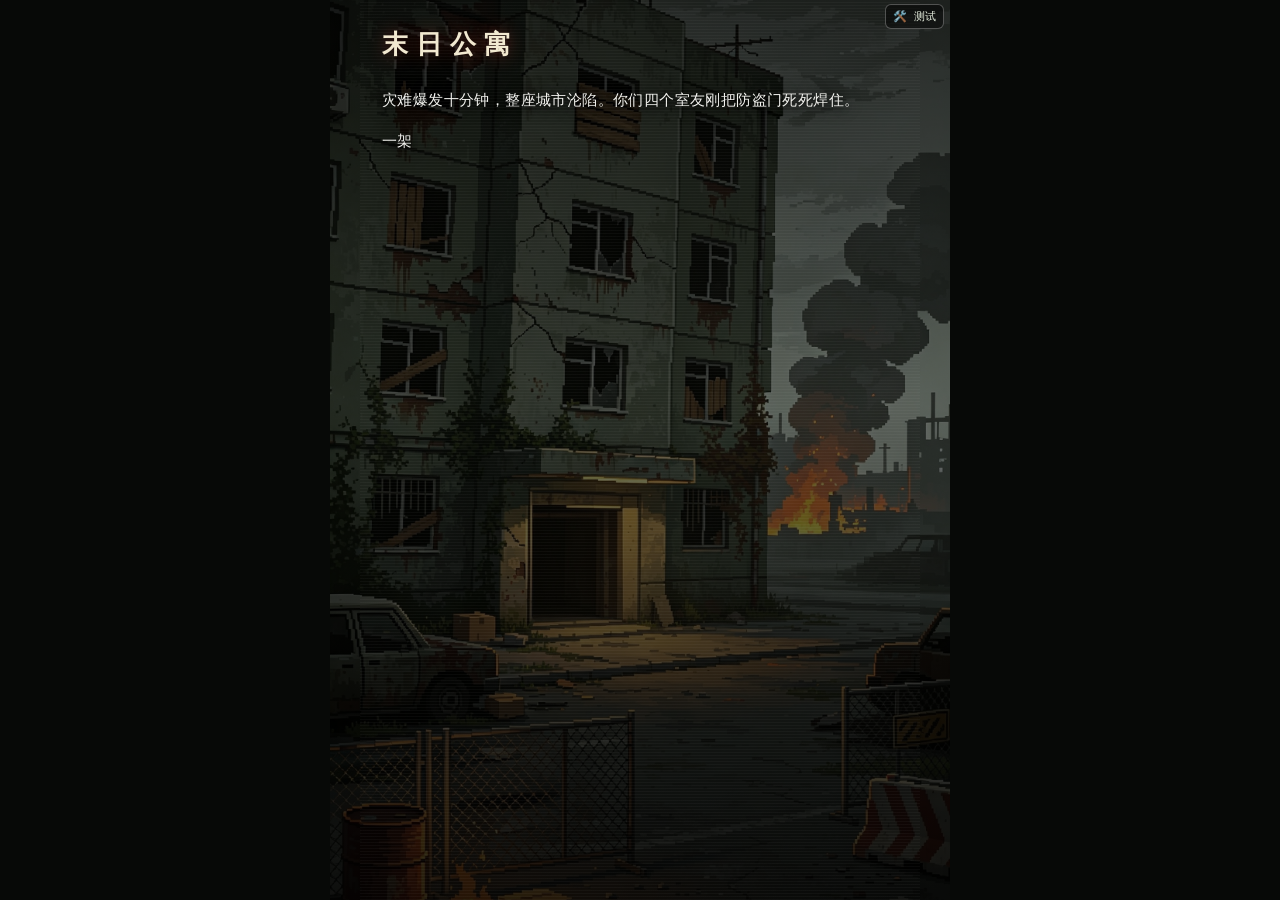
==== commit 29ff5b67: "Use the real item art in the log chips" ====
--- a/index.html
+++ b/index.html
@@ -5,7 +5,7 @@
 <meta name="viewport" content="width=device-width, initial-scale=1, maximum-scale=1, user-scalable=no, viewport-fit=cover">
 <meta name="theme-color" content="#0b0e0b">
 <title>末日公寓</title>
-<link rel="stylesheet" href="css/style.css?v=83">
+<link rel="stylesheet" href="css/style.css?v=88">
 </head>
 <body>
 <div id="app">
@@ -76,13 +76,9 @@
       <div class="hintbar" id="hintbar"></div>
       <div class="actions">
         <button type="button" class="btn btn-main" id="btn-explore">出门探索</button>
-        <button type="button" class="btn" id="btn-status">人物状态</button>
+        <button type="button" class="btn" id="btn-clean">浴室</button>
+        <button type="button" class="btn" id="btn-repair">修门</button>
         <button type="button" class="btn" id="btn-night">结束今天</button>
-      </div>
-      <div class="actions actions-sub">
-        <button type="button" class="btn btn-sub" id="btn-clean">浴室</button>
-        <button type="button" class="btn btn-sub" id="btn-repair">修门</button>
-        <button type="button" class="btn btn-sub" id="btn-bed">铺床</button>
       </div>
       <div class="story-line" id="story-line"></div>
     </div>
@@ -152,11 +148,11 @@
 
 </div>
 
-<script src="js/config.js?v=80"></script>
-<script src="js/game.js?v=80"></script>
-<script src="js/art.js?v=80"></script>
-<script src="js/sfx.js?v=80"></script>
-<script src="js/save.js?v=80"></script>
-<script src="js/ui.js?v=80"></script>
+<script src="js/config.js?v=87"></script>
+<script src="js/game.js?v=87"></script>
+<script src="js/art.js?v=87"></script>
+<script src="js/sfx.js?v=87"></script>
+<script src="js/save.js?v=87"></script>
+<script src="js/ui.js?v=87"></script>
 </body>
 </html>
--- a/css/style.css
+++ b/css/style.css
@@ -5777,3 +5777,153 @@
   right: 14px;
   font-size: 11.5px;
 }
+
+
+
+/* ============ v84：提示再下移，物资更大更紧 ============ */
+
+.center-tip {
+  top: 53%;
+  right: 12px;
+  max-width: 240px;
+  font-size: 11.5px;
+}
+
+.inv {
+  width: 244px;
+  right: 10px;
+  top: 68px;
+}
+
+.shelf-row {
+  gap: 2px;
+  min-height: 58px;
+  padding-left: 0;
+}
+
+.shelf-sec {
+  margin-bottom: 5px;
+}
+
+.inv .inv-cell .inv-ico img,
+.inv .inv-cell .inv-ico svg {
+  width: 50px !important;
+  height: 50px !important;
+}
+
+.inv .inv-cell {
+  padding: 0 1px;
+}
+
+.shelf-label {
+  font-size: 10.5px;
+  padding: 1px 8px;
+  margin-bottom: 2px;
+}
+
+
+
+/* ============ v85：底部四键居中放大 ============ */
+
+.actions {
+  display: grid;
+  grid-template-columns: 1fr 1fr;
+  gap: 8px;
+  max-width: 340px;
+  margin: 0 auto;
+}
+
+.actions .btn {
+  width: 100%;
+  padding: 12px 6px;
+  font-size: 14px;
+  border-radius: 6px;
+}
+
+.actions .btn-main {
+  grid-column: 1 / -1;
+  padding: 14px 6px;
+  font-size: 15px;
+}
+
+.actions-sub {
+  display: none;
+}
+
+
+
+/* ============ v86：底部紧凑四键 + 透明空槽 ============ */
+
+.actions {
+  display: flex;
+  gap: 5px;
+  max-width: none;
+  margin: 0;
+  justify-content: center;
+}
+
+.actions .btn,
+.actions .btn-main {
+  flex: 1;
+  padding: 7px 4px;
+  font-size: 12px;
+  border-radius: 4px;
+}
+
+.bottom-hud {
+  padding: 8px 8px 6px;
+}
+
+.hintbar {
+  font-size: 11px;
+  margin-bottom: 5px;
+  padding: 3px 6px;
+  min-height: 0;
+}
+
+.center-tip {
+  display: none !important;
+}
+
+.inv .inv-cell.is-empty-slot {
+  border: 1px dashed rgba(150, 165, 150, 0.28) !important;
+  background: transparent !important;
+  width: 34px;
+  height: 38px;
+  min-height: 38px;
+}
+
+.q-mark {
+  display: none;
+}
+
+.shelf-sec:nth-of-type(2) .shelf-row,
+.shelf-sec:nth-of-type(3) .shelf-row {
+  gap: 12px;
+}
+
+
+
+/* ============ v88：日志里的物资图标统一用实物图 ============ */
+
+.loot-chip {
+  display: inline-flex;
+  align-items: center;
+  gap: 5px;
+  padding: 2px 7px 2px 4px;
+}
+
+.loot-chip img,
+.loot-chip svg,
+.need-row img,
+.need-row svg {
+  width: 18px !important;
+  height: 18px !important;
+  object-fit: contain;
+  vertical-align: middle;
+  filter: drop-shadow(0 1px 2px rgba(0, 0, 0, 0.6));
+}
+
+.loot-chip span {
+  line-height: 1.2;
+}
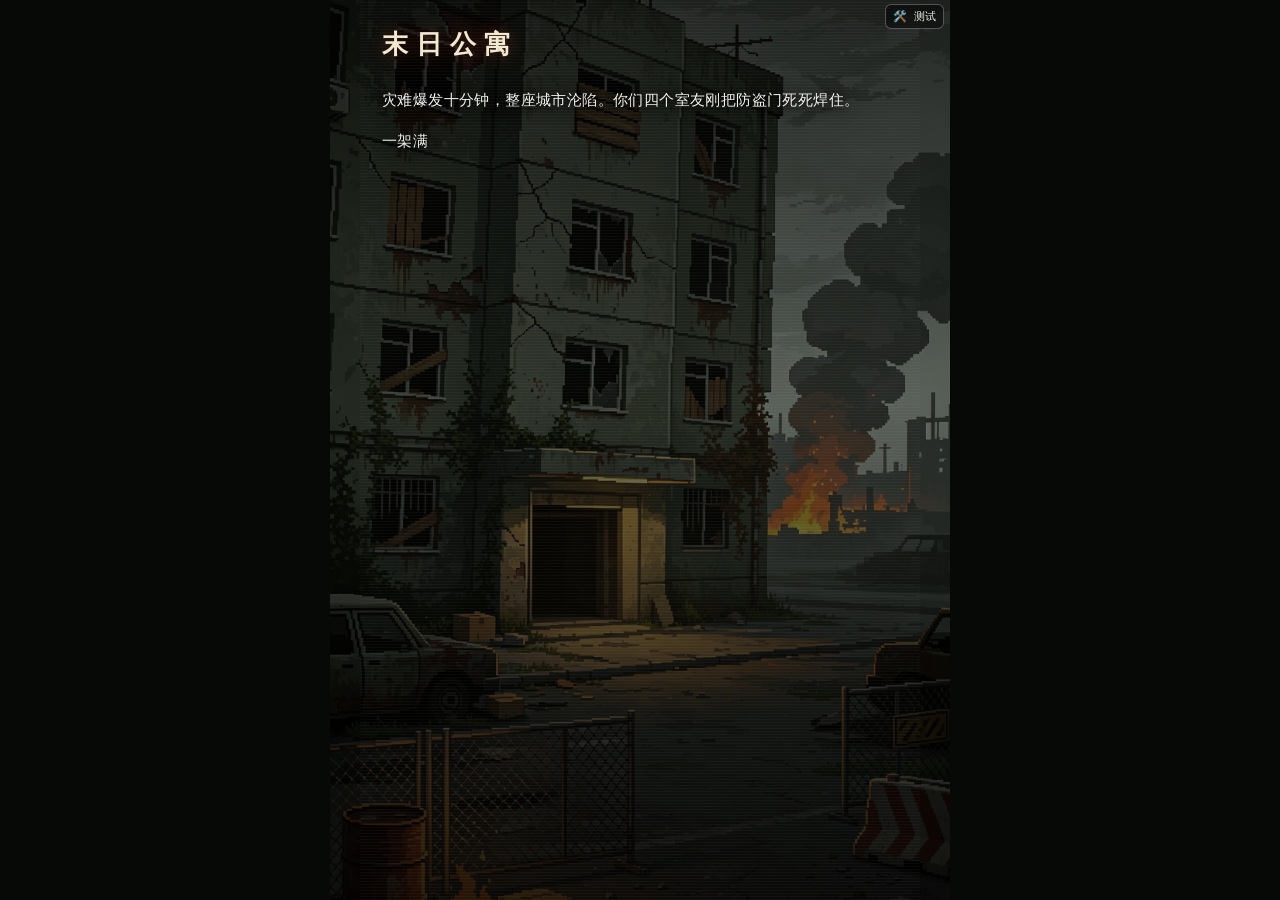
==== commit e39ca330: "Rework the shelter loop: random rescue day, apartment events, single-slot gear - Rescue is no longer" ====
--- a/index.html
+++ b/index.html
@@ -5,7 +5,7 @@
 <meta name="viewport" content="width=device-width, initial-scale=1, maximum-scale=1, user-scalable=no, viewport-fit=cover">
 <meta name="theme-color" content="#0b0e0b">
 <title>末日公寓</title>
-<link rel="stylesheet" href="css/style.css?v=88">
+<link rel="stylesheet" href="css/style.css?v=121">
 </head>
 <body>
 <div id="app">
@@ -43,10 +43,30 @@
     </div>
   </section>
 
+  <!-- ================= 死亡结算（中途阵亡） ================= -->
+  <section class="screen" id="screen-death">
+    <div class="go-inner">
+      <span class="go-tag" id="go-tag">结局 · 中途阵亡</span>
+      <h2 class="go-title" id="go-title">全员阵亡</h2>
+      <div class="go-days" id="go-days">撑了 <b>1</b> <span>天</span></div>
+      <p class="go-line" id="go-line"></p>
+      <div class="go-stats" id="go-stats"></div>
+      <p class="go-who" id="go-who"></p>
+      <div class="go-rule"></div>
+      <p class="go-ask">要不要重新开始？</p>
+      <div class="go-buts">
+        <button type="button" class="btn btn-main go-restart" data-act="newrun">重新开始</button>
+        <button type="button" class="btn go-log" data-act="log">看看日记</button>
+      </div>
+    </div>
+  </section>
+
   <!-- ================= 页面一：避难所 ================= -->
   <section class="screen is-active" id="screen-shelter">
 
     <div class="ticker"><span class="ticker-text" id="ticker-text"></span></div>
+
+    <div class="day-big" id="day-big">生存第 <b>1</b> 天</div>
 
     <aside class="people-panel" id="people"></aside>
 
@@ -69,11 +89,13 @@
 
     <div class="hud-top">
       <div class="day-badge">第 <b id="day-num">1</b> 天</div>
+      <button type="button" class="event-btn is-hidden" id="btn-event">门口有人</button>
       <div class="rescue-tag" id="rescue-tag"></div>
     </div>
 
     <div class="bottom-hud">
       <div class="hintbar" id="hintbar"></div>
+      <div class="quest" id="quest"></div>
       <div class="actions">
         <button type="button" class="btn btn-main" id="btn-explore">出门探索</button>
         <button type="button" class="btn" id="btn-clean">浴室</button>
@@ -88,17 +110,22 @@
   <!-- ================= 页面二：外出地图 ================= -->
   <section class="screen" id="screen-map">
 
+    <!-- 底图 + 隐形热区：热区按整张图的百分比定位 -->
+    <div class="map-stage" id="map-stage">
+      <img class="map-bg" id="map-bg" src="assets/map-bg.jpg?v=1" alt="小区地图">
+      <div class="map-hotspots" id="map-grid"></div>
+    </div>
+
     <div class="map-head">
       <div class="day-badge">第 <b id="day-num-map">1</b> 天</div>
       <div class="lead-tag">带队：<b id="lead-name">陈默</b></div>
     </div>
 
-    <div class="map-wrap" id="map-wrap">
-      <div class="map-path" id="map-path"></div>
-      <div class="map-nodes" id="map-grid"></div>
-    </div>
-
-    <div class="map-foot">点一个地方，再选谁去。</div>
+    <div class="map-risk" id="map-risk">
+      <span class="map-risk-pill" id="map-risk-text">点地图上的地点，再选谁去</span>
+    </div>
+
+    <button type="button" class="map-info-btn" id="btn-map-info" aria-label="地图图例">?</button>
 
     <div class="actions">
       <button type="button" class="btn" id="btn-go-home">带回避难所</button>
@@ -130,7 +157,27 @@
     </div>
 
     <div class="dbg-row">
+      <button type="button" class="dbg-btn dbg-wide" data-dbg="stock">物资全满</button>
+    </div>
+
+    <div class="dbg-row">
       <button type="button" class="dbg-btn dbg-wide" data-dbg="event">强制触发夜间事件</button>
+    </div>
+
+    <div class="dbg-row">
+      <button type="button" class="dbg-btn dbg-wide" data-dbg="day">强制触发白天事件</button>
+    </div>
+
+    <div class="dbg-row">
+      <button type="button" class="dbg-btn dbg-wide" data-dbg="day29">跳到救援前（带信号弹）</button>
+    </div>
+
+    <div class="dbg-row">
+      <button type="button" class="dbg-btn dbg-wide" data-dbg="config">数值自检</button>
+    </div>
+
+    <div class="dbg-row">
+      <button type="button" class="dbg-btn dbg-wide" data-dbg="testpage">打开测试台</button>
     </div>
 
     <div class="dbg-row">
@@ -148,11 +195,12 @@
 
 </div>
 
-<script src="js/config.js?v=87"></script>
-<script src="js/game.js?v=87"></script>
-<script src="js/art.js?v=87"></script>
-<script src="js/sfx.js?v=87"></script>
-<script src="js/save.js?v=87"></script>
-<script src="js/ui.js?v=87"></script>
+<script src="js/config.js?v=121"></script>
+<script src="js/balance.js?v=121"></script>
+<script src="js/game.js?v=121"></script>
+<script src="js/art.js?v=121"></script>
+<script src="js/sfx.js?v=121"></script>
+<script src="js/save.js?v=121"></script>
+<script src="js/ui.js?v=121"></script>
 </body>
 </html>
--- a/css/style.css
+++ b/css/style.css
@@ -5927,3 +5927,1710 @@
 .loot-chip span {
   line-height: 1.2;
 }
+
+
+
+/* ============ v89：门口有人（白天事件） ============ */
+
+.hud-top .event-btn {
+  pointer-events: auto;
+  padding: 4px 10px;
+  font-family: inherit;
+  font-size: 12px;
+  font-weight: 700;
+  line-height: 1.2;
+  color: #1b1408;
+  background: linear-gradient(180deg, #ffe9a8, #d9b243);
+  border: 1px solid #ffeeb4;
+  border-radius: 999px;
+  box-shadow: 0 0 10px rgba(255, 214, 90, 0.55);
+  white-space: nowrap;
+  cursor: pointer;
+  animation: dayEvPulse 1.5s ease-in-out infinite;
+}
+
+.hud-top .event-btn.is-hidden {
+  display: none;
+}
+
+@keyframes dayEvPulse {
+  0%, 100% {
+    transform: scale(1);
+    box-shadow: 0 0 8px rgba(255, 214, 90, 0.35);
+  }
+  50% {
+    transform: scale(1.06);
+    box-shadow: 0 0 16px rgba(255, 214, 90, 0.8);
+  }
+}
+
+
+
+/* ============ v90：早晨事件的按钮置灰 + 红色缺少提示 ============ */
+
+.modal-actions.modal-actions-col {
+  flex-direction: column;
+  gap: 6px;
+}
+
+.opt-row {
+  display: flex;
+  flex-direction: column;
+  gap: 3px;
+  width: 100%;
+}
+
+.opt-row .btn {
+  width: 100%;
+  flex: none;
+}
+
+.opt-lack {
+  padding-left: 3px;
+  font-size: 11px;
+  line-height: 1.3;
+  color: #ff5a46;
+  text-shadow: 0 1px 2px rgba(0, 0, 0, 0.9);
+}
+
+.modal-actions .btn:disabled {
+  color: #5d665a;
+  background: #171b17;
+  border-color: #2c332c;
+  opacity: 0.78;
+  box-shadow: none;
+}
+
+
+
+/* ============ v91：今日状况 + 主线清单常驻 ============ */
+
+.quest {
+  display: flex;
+  flex-wrap: wrap;
+  align-items: center;
+  gap: 4px;
+  margin-bottom: 5px;
+}
+
+.quest-cond {
+  padding: 2px 6px;
+  font-size: 10px;
+  line-height: 1.3;
+  white-space: nowrap;
+  color: #ffd76a;
+  background: rgba(255, 214, 90, 0.12);
+  border: 1px solid rgba(255, 214, 90, 0.45);
+  border-radius: 4px;
+  text-shadow: 0 1px 2px rgba(0, 0, 0, 0.9);
+}
+
+.quest-chip {
+  display: flex;
+  align-items: center;
+  gap: 3px;
+  padding: 2px 5px;
+  font-family: inherit;
+  font-size: 9.5px;
+  line-height: 1.3;
+  white-space: nowrap;
+  color: #78836f;
+  background: rgba(255, 255, 255, 0.04);
+  border: 1px solid rgba(255, 255, 255, 0.12);
+  border-radius: 4px;
+}
+
+.quest-chip .quest-ico {
+  display: flex;
+  align-items: center;
+  opacity: 0.45;
+  filter: grayscale(1);
+}
+
+.quest-chip .quest-ico img,
+.quest-chip .quest-ico svg {
+  width: 13px !important;
+  height: 13px !important;
+  object-fit: contain;
+  vertical-align: middle;
+}
+
+.quest-chip.is-done {
+  color: #ffe9a8;
+  background: rgba(255, 214, 90, 0.14);
+  border-color: rgba(255, 214, 90, 0.6);
+}
+
+.quest-chip.is-done .quest-ico {
+  opacity: 1;
+  filter: none;
+}
+
+.quest-chip.is-new {
+  animation: questPop 0.9s ease-out 1;
+}
+
+.quest-count {
+  font-size: 9.5px;
+  color: #b9c6af;
+}
+
+@keyframes questPop {
+  0% { transform: scale(1); }
+  35% {
+    transform: scale(1.22);
+    box-shadow: 0 0 14px rgba(255, 214, 90, 0.9);
+  }
+  100% { transform: scale(1); }
+}
+
+
+
+/* ============ v92：第一层三选一 + 背包上限 ============ */
+
+.opt-desc {
+  padding-left: 3px;
+  font-size: 11px;
+  line-height: 1.35;
+  color: #cbbd8a;
+  text-shadow: 0 1px 2px rgba(0, 0, 0, 0.8);
+}
+
+
+
+/* ============ v93：负重 / 超载网格 ============ */
+
+.gear-item .gear-num {
+  font-size: 10px;
+  color: #ffe9a8;
+}
+
+.modal-bag {
+  max-width: 340px;
+}
+
+.bag-warn {
+  margin: 6px 0 2px;
+  padding: 6px 8px;
+  font-size: 13px;
+  font-weight: 700;
+  line-height: 1.35;
+  color: #ffd7cf;
+  background: rgba(190, 40, 30, 0.22);
+  border: 1px solid rgba(255, 90, 70, 0.65);
+  border-radius: 6px;
+}
+
+.bag-sub {
+  margin-bottom: 6px;
+  font-size: 11px;
+  color: #ff9b8c;
+}
+
+.bag-good,
+.bag-ok {
+  margin: 6px 0;
+  font-size: 12px;
+  color: #9fe08a;
+}
+
+.bag-grid {
+  display: flex;
+  flex-wrap: wrap;
+  gap: 6px;
+  margin: 10px 0 4px;
+}
+
+.bag-slot {
+  display: flex;
+  align-items: center;
+  justify-content: center;
+  width: 46px;
+  height: 46px;
+  padding: 0;
+  background: rgba(255, 255, 255, 0.05);
+  border: 2px solid rgba(200, 220, 190, 0.55);
+  border-radius: 6px;
+}
+
+.bag-slot img,
+.bag-slot svg {
+  width: 26px !important;
+  height: 26px !important;
+  object-fit: contain;
+}
+
+.bag-slot.is-empty {
+  background: rgba(255, 255, 255, 0.02);
+  border: 1px dashed rgba(200, 220, 190, 0.25);
+}
+
+.bag-slot.is-over {
+  border: 2px dashed #ff4b3a;
+  background: rgba(255, 75, 58, 0.14);
+  box-shadow: 0 0 10px rgba(255, 75, 58, 0.45);
+  cursor: pointer;
+  animation: bagOverBlink 1.2s ease-in-out infinite;
+}
+
+@keyframes bagOverBlink {
+  0%, 100% { box-shadow: 0 0 6px rgba(255, 75, 58, 0.35); }
+  50% { box-shadow: 0 0 14px rgba(255, 75, 58, 0.85); }
+}
+
+
+
+/* ============ v94：电子零件实物图标 ============ */
+
+.gear-item img {
+  width: 22px !important;
+  height: 22px !important;
+  object-fit: contain;
+  filter: drop-shadow(0 1px 2px rgba(0, 0, 0, 0.65));
+}
+
+.gear-big-ico {
+  display: flex;
+  justify-content: center;
+  margin: 4px 0 6px;
+}
+
+.gear-big-ico img {
+  width: 64px !important;
+  height: 64px !important;
+  object-fit: contain;
+  filter: drop-shadow(0 0 10px rgba(255, 214, 90, 0.45));
+}
+
+
+
+/* ============ v96：自由丢弃 + 逐层超载检查 ============ */
+
+button.bag-slot {
+  font-family: inherit;
+  color: inherit;
+  cursor: pointer;
+  -webkit-appearance: none;
+  appearance: none;
+}
+
+button.bag-slot:active {
+  transform: scale(0.94);
+  border-color: #ffe9a8;
+}
+
+.bag-confirm {
+  margin-top: 8px;
+  padding: 8px 10px;
+  background: rgba(0, 0, 0, 0.55);
+  border: 1px solid rgba(255, 214, 90, 0.45);
+  border-radius: 8px;
+}
+
+.bag-confirm-text {
+  font-size: 12px;
+  color: #ffe9c0;
+  text-align: center;
+  margin-bottom: 6px;
+}
+
+.bag-confirm-actions {
+  display: flex;
+  gap: 8px;
+}
+
+.bag-confirm-actions .btn {
+  flex: 1;
+}
+
+
+
+/* =====================================================================
+   v97：暗黑战术风（已停用，用户要求回到 v96 的样子）
+   下面整段被包在永远不会命中的媒体查询里，不再影响界面。
+   以后想重新启用，把这一行的 @media 和文件结尾的 } 删掉即可。
+   ===================================================================== */
+@media (max-width: 0px) {
+
+:root {
+  --tk-panel: rgba(20, 20, 20, 0.9);
+  --tk-panel-solid: rgba(14, 15, 16, 0.96);
+  --tk-cyan: #7fe9ff;
+  --tk-cyan-dim: rgba(120, 220, 255, 0.35);
+  --tk-gold: #ffe66a;
+  --tk-gold-dim: rgba(255, 214, 90, 0.4);
+  --tk-text: #c9d6d2;
+  --tk-text-dim: #8b9a95;
+  --tk-red: #ff4b3a;
+}
+
+/* ---------- 1. 全局压暗 ---------- */
+
+html,
+body {
+  background: #050706 !important;
+}
+
+body,
+.screen {
+  color: var(--tk-text);
+}
+
+.ticker {
+  background: linear-gradient(180deg, rgba(10, 12, 12, 0.96), rgba(6, 8, 8, 0.99)) !important;
+  border-bottom: 1px solid rgba(120, 220, 255, 0.22) !important;
+  box-shadow: 0 2px 12px rgba(0, 0, 0, 0.85);
+}
+
+.people-panel,
+.inv,
+.gear,
+.debug-panel {
+  background: var(--tk-panel) !important;
+  border: 1px solid rgba(120, 220, 255, 0.16) !important;
+  border-radius: 10px !important;
+  box-shadow:
+    0 10px 30px rgba(0, 0, 0, 0.75),
+    inset 0 1px 0 rgba(255, 255, 255, 0.04) !important;
+  -webkit-backdrop-filter: blur(8px);
+  backdrop-filter: blur(8px);
+}
+
+.bottom-hud {
+  background: linear-gradient(180deg, rgba(8, 10, 10, 0) 0%, rgba(8, 10, 10, 0.9) 45%, rgba(5, 6, 6, 0.98) 100%) !important;
+  border-top: 1px solid rgba(120, 220, 255, 0.12);
+}
+
+.hintbar {
+  color: var(--tk-text) !important;
+  background: rgba(16, 18, 18, 0.85) !important;
+  border: 1px solid rgba(120, 220, 255, 0.16) !important;
+}
+
+/* 去掉旧的亮绿残留 */
+.shelf-label {
+  color: var(--tk-cyan) !important;
+  background: rgba(10, 30, 36, 0.75) !important;
+  border: 1px solid rgba(120, 220, 255, 0.3) !important;
+  text-shadow: 0 0 8px rgba(90, 220, 255, 0.5);
+}
+
+/* ---------- 2. 霓虹字体 ---------- */
+
+.ticker-text {
+  color: var(--tk-cyan) !important;
+  text-shadow:
+    0 0 8px rgba(90, 220, 255, 0.55),
+    0 0 2px rgba(255, 255, 255, 0.35) !important;
+}
+
+.mini-name {
+  color: #e6f7ff !important;
+  text-shadow:
+    0 0 9px rgba(120, 225, 255, 0.45),
+    0 1px 2px #000 !important;
+}
+
+.inv-num,
+.loot-qty {
+  color: var(--tk-gold) !important;
+  text-shadow:
+    0 0 9px rgba(255, 214, 90, 0.75),
+    0 1px 2px #000 !important;
+  font-weight: 700;
+}
+
+.day-badge,
+.day-badge b {
+  color: var(--tk-gold) !important;
+  text-shadow: 0 0 10px rgba(255, 214, 90, 0.45), 0 1px 2px #000 !important;
+}
+
+.rescue-tag,
+.story-line {
+  color: #9fd8e6 !important;
+  text-shadow: 0 0 6px rgba(90, 200, 230, 0.25);
+  background: rgba(16, 18, 18, 0.75) !important;
+  border: 1px solid rgba(120, 220, 255, 0.14) !important;
+}
+
+.quest-cond {
+  color: var(--tk-gold) !important;
+  background: rgba(255, 214, 90, 0.1) !important;
+  border: 1px solid rgba(255, 214, 90, 0.4) !important;
+  text-shadow: 0 0 8px rgba(255, 214, 90, 0.45);
+}
+
+.quest-chip {
+  color: #8fa8a4 !important;
+  background: rgba(20, 22, 22, 0.9) !important;
+  border: 1px solid rgba(120, 220, 255, 0.14) !important;
+}
+
+.quest-chip.is-done {
+  color: var(--tk-cyan) !important;
+  background: rgba(20, 45, 50, 0.75) !important;
+  border-color: rgba(120, 220, 255, 0.45) !important;
+  text-shadow: 0 0 8px rgba(90, 220, 255, 0.45);
+}
+
+.quest-count {
+  color: #9fd8e6 !important;
+}
+
+/* ---------- 3. 按钮：更扁、深灰、极细亮边、按住发光 ---------- */
+
+.btn,
+.actions .btn,
+.actions .btn-main,
+.btn-sub,
+.dbg-btn,
+.mini-over-btn {
+  background: linear-gradient(180deg, rgba(30, 33, 33, 0.96), rgba(16, 18, 18, 0.98)) !important;
+  border: 1px solid rgba(120, 220, 255, 0.26) !important;
+  border-radius: 6px !important;
+  color: #cfe9ee !important;
+  box-shadow:
+    inset 0 1px 0 rgba(255, 255, 255, 0.05),
+    0 2px 0 rgba(0, 0, 0, 0.55) !important;
+  text-shadow: 0 0 6px rgba(90, 220, 255, 0.25);
+  transition: border-color 0.14s linear, box-shadow 0.14s linear, background 0.14s linear;
+}
+
+.actions .btn,
+.actions .btn-main {
+  padding: 8px 6px !important;
+  font-size: 12.5px !important;
+}
+
+.btn:hover,
+.btn:active,
+.actions .btn:hover,
+.actions .btn:active {
+  border-color: rgba(120, 235, 255, 0.9) !important;
+  background: linear-gradient(180deg, rgba(38, 44, 45, 0.98), rgba(22, 26, 27, 0.99)) !important;
+  box-shadow:
+    0 0 12px rgba(90, 220, 255, 0.45),
+    inset 0 0 14px rgba(90, 220, 255, 0.12) !important;
+}
+
+.btn-main {
+  color: var(--tk-gold) !important;
+  border-color: rgba(255, 214, 90, 0.42) !important;
+  text-shadow: 0 0 8px rgba(255, 214, 90, 0.4);
+}
+
+.btn-main:hover,
+.btn-main:active {
+  border-color: rgba(255, 232, 140, 0.95) !important;
+  box-shadow:
+    0 0 14px rgba(255, 214, 90, 0.5),
+    inset 0 0 14px rgba(255, 214, 90, 0.12) !important;
+}
+
+.btn:disabled,
+.actions .btn:disabled {
+  color: #5f6b68 !important;
+  border-color: rgba(120, 220, 255, 0.1) !important;
+  background: rgba(14, 16, 16, 0.9) !important;
+  box-shadow: none !important;
+  opacity: 0.75;
+}
+
+/* ---------- 4. 弹窗：机密档案 ---------- */
+
+.overlay.is-on {
+  background: rgba(0, 0, 0, 0.72) !important;
+}
+
+.modal {
+  background: var(--tk-panel-solid) !important;
+  border: 1px solid var(--tk-gold-dim) !important;
+  border-radius: 10px !important;
+  box-shadow:
+    0 0 0 1px rgba(0, 0, 0, 0.9),
+    0 22px 60px rgba(0, 0, 0, 0.92),
+    0 0 26px rgba(255, 214, 90, 0.1) !important;
+}
+
+.modal::after {
+  content: "";
+  position: absolute;
+  left: 5px;
+  right: 5px;
+  top: 5px;
+  bottom: 5px;
+  border: 1px solid rgba(120, 220, 255, 0.14);
+  border-radius: 6px;
+  pointer-events: none;
+}
+
+.modal-title {
+  color: var(--tk-gold) !important;
+  text-shadow: 0 0 10px rgba(255, 214, 90, 0.5), 0 1px 2px #000 !important;
+}
+
+.modal-sub {
+  color: #8fb6be !important;
+  text-shadow: 0 0 6px rgba(90, 220, 255, 0.25);
+}
+
+.modal-x {
+  color: var(--tk-cyan) !important;
+  border-color: rgba(120, 220, 255, 0.3) !important;
+  background: rgba(16, 20, 20, 0.9) !important;
+}
+
+.log-entry,
+.res-text,
+.night-story,
+.res-line {
+  color: var(--tk-text) !important;
+}
+
+.warn-line,
+.alert.bad {
+  color: #ff9b8c !important;
+  text-shadow: 0 0 8px rgba(255, 75, 58, 0.35);
+}
+
+/* ---------- 5. 人物条：发光玻璃管 ---------- */
+
+.mtrack {
+  background: #04070a !important;
+  border: 1px solid rgba(120, 220, 255, 0.16) !important;
+  box-shadow:
+    inset 0 1px 4px #000,
+    0 0 6px rgba(90, 220, 255, 0.08) !important;
+}
+
+.mfill.hp {
+  background: linear-gradient(90deg, #5c0d0a 0%, #ff3b2f 55%, #ffb0a0 100%) !important;
+  box-shadow:
+    0 0 9px rgba(255, 64, 48, 0.7),
+    inset 0 1px 0 rgba(255, 255, 255, 0.35) !important;
+}
+
+.mfill.thirst {
+  background: linear-gradient(90deg, #06324f 0%, #2fa8ff 55%, #b9ecff 100%) !important;
+  box-shadow:
+    0 0 9px rgba(80, 190, 255, 0.65),
+    inset 0 1px 0 rgba(255, 255, 255, 0.35) !important;
+}
+
+.mfill.hunger {
+  background: linear-gradient(90deg, #4a2400 0%, #ff9d1f 55%, #ffe0a0 100%) !important;
+  box-shadow:
+    0 0 9px rgba(255, 160, 40, 0.6),
+    inset 0 1px 0 rgba(255, 255, 255, 0.3) !important;
+}
+
+.mfill.mood {
+  background: linear-gradient(90deg, #123b33 0%, #35c9a8 55%, #b6ffe8 100%) !important;
+  box-shadow:
+    0 0 9px rgba(70, 220, 180, 0.5),
+    inset 0 1px 0 rgba(255, 255, 255, 0.3) !important;
+}
+
+.mkey {
+  color: #7f9aa0 !important;
+}
+
+/* ---------- 6. 物资格 / 背包 -------------------- */
+
+.inv-cell {
+  background: rgba(18, 20, 20, 0.9) !important;
+  border-color: rgba(120, 220, 255, 0.14) !important;
+}
+
+.inv-cell.is-held {
+  background: rgba(40, 34, 12, 0.92) !important;
+}
+
+.bag-slot {
+  background: rgba(18, 20, 20, 0.92) !important;
+  border: 2px solid rgba(255, 214, 90, 0.42) !important;
+  box-shadow: inset 0 0 10px rgba(0, 0, 0, 0.7);
+}
+
+.bag-slot.is-empty {
+  border: 1px dashed rgba(120, 220, 255, 0.18) !important;
+}
+
+.bag-slot.is-over {
+  border: 2px dashed var(--tk-red) !important;
+  background: rgba(60, 12, 10, 0.75) !important;
+  box-shadow: 0 0 12px rgba(255, 75, 58, 0.5) !important;
+}
+
+.bag-warn {
+  background: rgba(60, 12, 10, 0.7) !important;
+  border: 1px solid rgba(255, 90, 70, 0.6) !important;
+  color: #ffd7cf !important;
+}
+
+.bag-ok {
+  color: var(--tk-cyan) !important;
+  text-shadow: 0 0 8px rgba(90, 220, 255, 0.35);
+}
+
+.bag-confirm {
+  background: rgba(10, 12, 12, 0.95) !important;
+  border: 1px solid var(--tk-gold-dim) !important;
+}
+
+.bag-confirm-text {
+  color: var(--tk-gold) !important;
+}
+
+/* ---------- 7. 其它小件 ---------- */
+
+.gear-item {
+  background: rgba(18, 20, 20, 0.9) !important;
+  border: 1px solid rgba(120, 220, 255, 0.16) !important;
+  color: #cfe4e8 !important;
+}
+
+.gear-item.is-static {
+  color: #93a8ab !important;
+}
+
+.center-tip {
+  background: rgba(10, 12, 12, 0.92) !important;
+  border: 1px solid var(--tk-gold-dim) !important;
+  color: var(--tk-gold) !important;
+}
+
+.debug-btn {
+  color: #9fd8e6 !important;
+  background: rgba(18, 20, 20, 0.92) !important;
+  border: 1px solid rgba(120, 220, 255, 0.2) !important;
+}
+
+.event-btn {
+  color: #1b1408 !important;
+  background: linear-gradient(180deg, #ffe9a8, #d9b243) !important;
+  border-color: #ffeeb4 !important;
+  box-shadow: 0 0 12px rgba(255, 214, 90, 0.45) !important;
+}
+
+
+
+/* v97 补：人物名片统一成中性深灰，去掉原来的暗绿底色 */
+.mini-card {
+  background: rgba(20, 20, 20, 0.9) !important;
+  border: 1px solid rgba(120, 220, 255, 0.2) !important;
+  box-shadow:
+    0 6px 18px rgba(0, 0, 0, 0.65),
+    inset 0 1px 0 rgba(255, 255, 255, 0.04) !important;
+}
+
+.mini-card:hover {
+  border-color: rgba(120, 235, 255, 0.55) !important;
+}
+
+.mini-card.is-lead {
+  background: rgba(28, 25, 15, 0.92) !important;
+  border-color: rgba(255, 214, 90, 0.55) !important;
+  box-shadow:
+    0 0 16px rgba(255, 214, 90, 0.22),
+    inset 0 1px 0 rgba(255, 255, 255, 0.05) !important;
+}
+
+.mini-card.is-ready {
+  border-color: rgba(255, 214, 90, 0.8) !important;
+  box-shadow:
+    0 0 12px rgba(255, 214, 90, 0.45),
+    inset 0 0 10px rgba(255, 214, 90, 0.1) !important;
+}
+
+.mini-fed {
+  color: #9fd8e6 !important;
+  background: rgba(20, 40, 44, 0.9) !important;
+}
+
+
+}
+
+
+/* ============ v99：主线引导 + 每日日记 ============ */
+
+.quest {
+  row-gap: 5px;
+}
+
+.quest-chip {
+  padding: 3px 7px !important;
+  font-size: 11px !important;
+  border-radius: 5px;
+}
+
+.quest-chip .quest-ico img,
+.quest-chip .quest-ico svg {
+  width: 15px !important;
+  height: 15px !important;
+}
+
+/* 下一件要拿的东西：金色高亮 + 呼吸光 */
+.quest-chip.is-next {
+  color: #14110a !important;
+  background: linear-gradient(180deg, #ffe9a8, #d9b243) !important;
+  border-color: #ffeeb4 !important;
+  text-shadow: none !important;
+  animation: questNextPulse 1.6s ease-in-out infinite;
+}
+
+.quest-chip.is-next .quest-ico {
+  opacity: 1;
+  filter: none;
+}
+
+@keyframes questNextPulse {
+  0%, 100% { box-shadow: 0 0 6px rgba(255, 214, 90, 0.35); }
+  50% { box-shadow: 0 0 16px rgba(255, 214, 90, 0.85); }
+}
+
+.quest-next {
+  flex-basis: 100%;
+  font-size: 10.5px;
+  line-height: 1.4;
+  color: #ffe9a8;
+  text-shadow: 0 1px 2px rgba(0, 0, 0, 0.9);
+}
+
+.quest-next b {
+  color: #ffffff;
+}
+
+.quest-next.is-done {
+  color: #8fe6a8;
+}
+
+/* 日记：一天一篇 */
+.day-note {
+  margin: 9px 0;
+  padding: 9px 11px;
+  background: rgba(0, 0, 0, 0.34);
+  border-left: 3px solid rgba(255, 214, 90, 0.55);
+  border-radius: 0 6px 6px 0;
+}
+
+.day-note-head {
+  display: flex;
+  align-items: baseline;
+  justify-content: space-between;
+  gap: 8px;
+  margin-bottom: 4px;
+  font-size: 12px;
+  font-weight: 700;
+  color: #ffd76a;
+}
+
+.day-note-head span {
+  font-size: 10px;
+  font-weight: 400;
+  color: #9fb2ac;
+}
+
+.day-note p {
+  margin: 0;
+  font-size: 12.5px;
+  line-height: 1.7;
+  color: #c9d6d2;
+}
+
+.day-note.is-today {
+  border-left-color: rgba(120, 220, 255, 0.65);
+}
+
+.day-note.is-today .day-note-head {
+  color: #7fe9ff;
+}
+
+.day-note.is-today p {
+  color: #a9bdc2;
+}
+
+
+
+/* ============ v100：背景图绝不再露白底 ============ */
+
+/* 抠完之前先不显示，避免闪一下原图的白底 */
+.scene-img {
+  opacity: 0;
+}
+
+.scene-img.is-keyed {
+  opacity: 1;
+}
+
+/* 万一抠图失败：用混合模式把白底化掉，也绝不显示白框 */
+.scene-img.is-raw {
+  opacity: 1;
+  mix-blend-mode: multiply;
+  filter: brightness(1.1) contrast(1.05);
+}
+
+
+
+/* 日记本图标：万一抠图失败，也用混合模式吃掉白底 */
+.diary-img.is-raw {
+  mix-blend-mode: multiply;
+  filter: brightness(1.12) contrast(1.05);
+}
+
+
+
+/* ============ v101：底部只留一行主线文字引导 ============ */
+
+.quest {
+  display: flex;
+  align-items: center;
+  justify-content: flex-start;
+  margin-bottom: 4px;
+  padding: 0 2px;
+}
+
+.quest-next {
+  font-size: 11.5px;
+  font-weight: 700;
+  line-height: 1.35;
+  color: #ffd76a;
+  text-shadow: 0 0 8px rgba(255, 214, 90, 0.35), 0 1px 2px rgba(0, 0, 0, 0.9);
+}
+
+.quest-next b {
+  color: #fff3c4;
+}
+
+/* 格子已经删掉，这些尺寸只做兜底，不再生效 */
+.quest-chip,
+.quest-cond,
+.quest-count {
+  display: none !important;
+}
+
+
+
+/* ============ v103：醒目的求生天数 + 死亡结算 ============ */
+
+/* 顶部左边的小天数、倒计时都不再显示 */
+.hud-top .day-badge,
+.hud-top .rescue-tag {
+  display: none !important;
+}
+
+/* 屏幕上方居中：大大的“第 N 天 / 主线天数” */
+.day-big {
+  position: absolute;
+  left: 0;
+  right: 0;
+  top: 30px;
+  z-index: 8;
+  text-align: center;
+  pointer-events: none;
+  font-size: 14px;
+  letter-spacing: 2px;
+  color: #ffe9a8;
+  text-shadow: 0 2px 6px rgba(0, 0, 0, 0.95);
+}
+
+.day-big b {
+  font-size: 34px;
+  font-weight: 800;
+  line-height: 1;
+  color: #ffe66a;
+  text-shadow:
+    0 0 14px rgba(255, 214, 90, 0.55),
+    0 2px 4px rgba(0, 0, 0, 0.95);
+}
+
+.day-big span {
+  font-size: 12px;
+  color: #b9c6af;
+  letter-spacing: 1px;
+}
+
+/* 死亡遮罩更黑 */
+.overlay.is-on.is-death {
+  background: rgba(0, 0, 0, 0.9) !important;
+}
+
+/* 死亡结算面板 */
+.modal.modal-gameover {
+  max-width: 340px;
+  padding: 22px 18px 18px;
+  text-align: center;
+  background: rgba(8, 8, 8, 0.96) !important;
+  border: 1px solid rgba(190, 40, 30, 0.75) !important;
+  box-shadow:
+    0 0 0 1px rgba(0, 0, 0, 0.9),
+    0 0 34px rgba(180, 30, 20, 0.45),
+    0 24px 60px rgba(0, 0, 0, 0.95) !important;
+}
+
+.go-title {
+  margin: 6px 0 14px;
+  font-size: 32px;
+  font-weight: 900;
+  letter-spacing: 6px;
+  color: #e01d14;
+  text-shadow:
+    0 0 16px rgba(255, 40, 25, 0.75),
+    0 2px 6px rgba(0, 0, 0, 0.95);
+}
+
+.go-days {
+  margin-bottom: 12px;
+  font-size: 13px;
+  line-height: 1.8;
+  color: #ffffff;
+}
+
+.go-days b {
+  font-size: 26px;
+  font-weight: 800;
+  color: #ffffff;
+  text-shadow: 0 0 12px rgba(255, 255, 255, 0.35);
+}
+
+.go-line {
+  margin: 0 4px 18px;
+  padding-top: 12px;
+  font-size: 12px;
+  line-height: 1.75;
+  color: #9fa8a0;
+  border-top: 1px solid rgba(255, 255, 255, 0.12);
+}
+
+.modal-gameover .modal-actions {
+  margin-top: 0;
+}
+
+.go-btn {
+  width: 100%;
+  padding: 13px 10px !important;
+  font-size: 15px !important;
+  letter-spacing: 2px;
+}
+
+
+
+/* ============ v104：求生成功的结算背景 ============ */
+
+.overlay.is-on.is-victory {
+  background:
+    linear-gradient(180deg, rgba(0, 0, 0, 0.22) 0%, rgba(0, 0, 0, 0.72) 100%),
+    url("../assets/victory-bg.jpg") center center / cover no-repeat !important;
+}
+
+.overlay.is-victory .modal.modal-over {
+  background: rgba(8, 10, 8, 0.66) !important;
+  border: 1px solid rgba(255, 214, 90, 0.7) !important;
+  box-shadow:
+    0 0 0 1px rgba(0, 0, 0, 0.85),
+    0 0 34px rgba(255, 214, 90, 0.22),
+    0 24px 60px rgba(0, 0, 0, 0.95) !important;
+  -webkit-backdrop-filter: blur(3px);
+  backdrop-filter: blur(2px);
+}
+
+.overlay.is-victory .modal-title {
+  font-size: 22px;
+  letter-spacing: 3px;
+  color: #ffe9a8;
+  text-shadow: 0 0 14px rgba(255, 214, 90, 0.5), 0 2px 4px #000;
+}
+
+.vic-days {
+  margin: 4px 0 12px;
+  text-align: center;
+  font-size: 13px;
+  color: #ffe9a8;
+  text-shadow: 0 1px 3px #000;
+}
+
+.vic-days b {
+  font-size: 32px;
+  font-weight: 800;
+  color: #ffe66a;
+  text-shadow: 0 0 16px rgba(255, 214, 90, 0.6), 0 2px 4px #000;
+}
+
+
+
+/* ============ v106：死亡结算（整屏背景图） ============ */
+
+#screen-death {
+  position: absolute;
+  z-index: 60;
+  overflow: hidden;
+  color: #f2efe6;
+  background-color: #050505;
+  background-image: url("../assets/death-bg.jpg?v=1");
+  background-position: center center;
+  background-repeat: no-repeat;
+  background-size: cover;
+}
+
+/* 上面略暗、下面压黑，保证底部的字和按钮看得清 */
+#screen-death::before {
+  content: "";
+  position: absolute;
+  inset: 0;
+  pointer-events: none;
+  background: linear-gradient(
+    180deg,
+    rgba(3, 4, 4, 0.60) 0%,
+    rgba(3, 4, 4, 0.12) 26%,
+    rgba(3, 4, 4, 0.66) 56%,
+    rgba(0, 0, 0, 0.94) 100%
+  );
+}
+
+/* 和片头一致的扫描线 */
+#screen-death::after {
+  content: "";
+  position: absolute;
+  inset: 0;
+  pointer-events: none;
+  background: repeating-linear-gradient(
+    0deg,
+    rgba(255, 255, 255, 0.035) 0 1px,
+    transparent 1px 3px
+  );
+}
+
+.death-inner,
+.go-inner {
+  position: absolute;
+  left: 0;
+  right: 0;
+  bottom: 0;
+  z-index: 2;
+  display: flex;
+  flex-direction: column;
+  align-items: flex-start;
+  gap: 9px;
+  padding: 0 22px calc(26px + env(safe-area-inset-bottom));
+  max-width: 520px;
+  margin: 0 auto;
+  animation: go-in 620ms ease-out both;
+}
+
+@keyframes deathIn {
+  from { opacity: 0; transform: translateY(16px); }
+  to { opacity: 1; transform: translateY(0); }
+}
+
+@keyframes go-in {
+  from { opacity: 0; transform: translateY(16px); }
+  to { opacity: 1; transform: translateY(0); }
+}
+
+#screen-death .go-tag {
+  padding: 3px 9px;
+  font-size: 10px;
+  line-height: 1.5;
+  letter-spacing: 3px;
+  color: #ffb3ab;
+  background: rgba(140, 20, 12, 0.26);
+  border: 1px solid rgba(255, 74, 58, 0.55);
+  border-radius: 2px;
+  text-shadow: 0 1px 3px #000;
+}
+
+#screen-death .go-title {
+  margin: 2px 0 0;
+  font-size: 32px;
+  font-weight: 900;
+  line-height: 1.1;
+  letter-spacing: 5px;
+  color: #ff3b2e;
+  text-shadow:
+    0 0 22px rgba(255, 45, 30, 0.55),
+    0 3px 10px rgba(0, 0, 0, 0.95);
+}
+
+#screen-death .go-days {
+  display: flex;
+  align-items: baseline;
+  gap: 8px;
+  margin: 0;
+  font-size: 13px;
+  letter-spacing: 1px;
+  color: #d8d2c6;
+  text-shadow: 0 2px 6px #000;
+}
+
+#screen-death .go-days b {
+  font-size: 46px;
+  font-weight: 800;
+  line-height: 1;
+  color: #ffffff;
+  text-shadow:
+    0 0 20px rgba(255, 255, 255, 0.28),
+    0 2px 6px rgba(0, 0, 0, 0.95);
+}
+
+#screen-death .go-days span {
+  font-size: 12px;
+  letter-spacing: 2px;
+  color: #b7b0a3;
+}
+
+#screen-death .go-line {
+  margin: 0;
+  padding: 0;
+  border: 0;
+  font-size: 13px;
+  line-height: 1.8;
+  color: #cfc8bb;
+  text-shadow: 0 2px 8px #000;
+}
+
+#screen-death .go-stats {
+  display: flex;
+  flex-wrap: wrap;
+  gap: 6px;
+  margin-top: 2px;
+}
+
+.go-chip {
+  padding: 3px 9px;
+  font-size: 11px;
+  line-height: 1.6;
+  color: #d8d2c6;
+  background: rgba(255, 255, 255, 0.06);
+  border: 1px solid rgba(255, 255, 255, 0.14);
+  border-radius: 999px;
+  text-shadow: 0 1px 3px #000;
+}
+
+.go-chip b {
+  color: #ffe9a8;
+  font-weight: 700;
+}
+
+.go-chip.is-off {
+  color: #ff9c92;
+  border-color: rgba(255, 90, 70, 0.45);
+}
+
+#screen-death .go-who {
+  margin: 0;
+  font-size: 11.5px;
+  line-height: 1.7;
+  color: #9fa8a0;
+  text-shadow: 0 2px 6px #000;
+}
+
+#screen-death .go-rule {
+  width: 100%;
+  height: 1px;
+  margin: 4px 0 2px;
+  background: linear-gradient(90deg, rgba(255, 90, 70, 0.55), rgba(255, 90, 70, 0));
+}
+
+#screen-death .go-ask {
+  margin: 0;
+  font-size: 13px;
+  letter-spacing: 1px;
+  color: #ffe9a8;
+  text-shadow: 0 2px 8px #000;
+  animation: go-ask 1.9s ease-in-out infinite;
+}
+
+@keyframes go-ask {
+  0%, 100% { opacity: 0.45; }
+  50% { opacity: 1; }
+}
+
+#screen-death .go-buts {
+  display: flex;
+  align-items: stretch;
+  gap: 10px;
+  width: 100%;
+  margin-top: 4px;
+}
+
+#screen-death .btn {
+  flex: 1;
+  padding: 14px 10px;
+  font-family: inherit;
+  font-size: 15px;
+  letter-spacing: 2px;
+  color: #e8e2d4;
+  background: rgba(20, 22, 20, 0.86);
+  border: 1px solid rgba(255, 255, 255, 0.24);
+  border-radius: 6px;
+  box-shadow: none;
+  text-shadow: 0 1px 3px #000;
+  cursor: pointer;
+}
+
+#screen-death .btn:active {
+  transform: translateY(1px);
+  background: rgba(34, 38, 34, 0.92);
+}
+
+#screen-death .btn-main,
+#screen-death .btn.go-restart {
+  color: #ffffff;
+  background: linear-gradient(180deg, #d21f13, #8d0d06);
+  border: 1px solid rgba(255, 130, 110, 0.75);
+  box-shadow: 0 0 24px rgba(220, 40, 25, 0.45);
+}
+
+#screen-death .btn-main:active,
+#screen-death .btn.go-restart:active {
+  background: linear-gradient(180deg, #e02a1c, #9a1207);
+}
+
+#screen-death .btn.go-log {
+  flex: 0 0 38%;
+}
+
+/* 死了以后把测试按钮收起来，别挡着结算 */
+body.is-dead .debug-btn {
+  display: none !important;
+}
+
+@media (max-height: 640px) {
+  #screen-death .go-title { font-size: 26px; }
+  #screen-death .go-days b { font-size: 38px; }
+}
+
+
+
+/* ============ v109：地图换成手绘底图 + 隐形热区 ============ */
+
+#screen-map {
+  padding: 0;
+  overflow: hidden;
+  background: #05070a;
+}
+
+#screen-map.is-active {
+  display: block;
+}
+
+/* 底图按 cover 铺满：宽高由 JS 算好，热区的百分比和图完全对齐 */
+.map-stage {
+  position: absolute;
+  left: 50%;
+  top: 50%;
+  transform: translate(-50%, -50%);
+  overflow: hidden;
+  background: #05070a;
+}
+
+.map-bg {
+  display: block;
+  width: 100%;
+  height: 100%;
+  object-fit: fill;
+  pointer-events: none;
+  -webkit-user-select: none;
+  user-select: none;
+  -webkit-user-drag: none;
+}
+
+/* 上下压暗，顶部天数和底部按钮才看得清 */
+.map-stage::after {
+  content: "";
+  position: absolute;
+  inset: 0;
+  pointer-events: none;
+  background: linear-gradient(
+    180deg,
+    rgba(4, 7, 10, 0.62) 0%,
+    rgba(4, 7, 10, 0.10) 16%,
+    rgba(4, 7, 10, 0) 42%,
+    rgba(4, 7, 10, 0.55) 88%,
+    rgba(4, 7, 10, 0.92) 100%
+  );
+}
+
+.map-hotspots {
+  position: absolute;
+  inset: 0;
+}
+
+/* 透明热区：平时完全看不见，悬停 / 按下才亮起来 */
+.map-spot {
+  position: absolute;
+  padding: 0;
+  margin: 0;
+  -webkit-appearance: none;
+  appearance: none;
+  background: transparent;
+  border: 1px solid transparent;
+  border-radius: 12px;
+  box-shadow: none;
+  outline: none;
+  cursor: pointer;
+  -webkit-tap-highlight-color: transparent;
+  transition:
+    background 0.14s linear,
+    border-color 0.14s linear,
+    box-shadow 0.18s ease,
+    opacity 0.18s ease,
+    filter 0.18s ease;
+}
+
+.map-spot:active,
+.map-spot.is-selected {
+  background: rgba(255, 214, 90, 0.22);
+  border-color: rgba(255, 232, 140, 0.95);
+  box-shadow:
+    0 0 26px rgba(255, 214, 90, 0.55),
+    inset 0 0 30px rgba(255, 214, 90, 0.22);
+}
+
+@media (hover: hover) {
+  .map-spot:hover {
+    background: rgba(255, 214, 90, 0.16);
+    border-color: rgba(255, 232, 140, 0.8);
+    box-shadow: 0 0 18px rgba(255, 214, 90, 0.4);
+  }
+}
+
+/* 还没解锁：平时也不显眼，按下时整块压暗 */
+.map-spot.is-locked {
+  opacity: 1;
+  cursor: pointer;
+}
+
+@media (hover: hover) {
+  .map-spot.is-locked:hover {
+    background: rgba(180, 60, 50, 0.14);
+    border-color: rgba(255, 120, 100, 0.55);
+    box-shadow: 0 0 16px rgba(220, 70, 50, 0.35);
+  }
+}
+
+.map-spot.is-locked:active {
+  background: rgba(0, 0, 0, 0.32);
+  border-color: rgba(255, 255, 255, 0.2);
+  filter: grayscale(1) brightness(0.55);
+  box-shadow: none;
+}
+
+.map-spot:focus-visible {
+  border-color: rgba(255, 232, 140, 0.8);
+}
+
+/* 顶部天数 / 底部按钮浮在图上 */
+#screen-map .map-head {
+  position: absolute;
+  left: 0;
+  right: 0;
+  top: 0;
+  z-index: 3;
+  margin: 0;
+  padding: calc(10px + env(safe-area-inset-top)) 12px 10px;
+}
+
+#screen-map .map-foot {
+  position: absolute;
+  left: 0;
+  right: 0;
+  bottom: calc(60px + env(safe-area-inset-bottom));
+  z-index: 3;
+  margin: 0;
+  text-align: center;
+  font-size: 11px;
+  color: #cfd8c6;
+  text-shadow: 0 1px 4px #000;
+  pointer-events: none;
+}
+
+#screen-map .actions {
+  position: absolute;
+  left: 0;
+  right: 0;
+  bottom: 0;
+  z-index: 3;
+  margin: 0;
+  padding: 10px 12px calc(10px + env(safe-area-inset-bottom));
+  background: linear-gradient(180deg, rgba(5, 7, 10, 0) 0%, rgba(5, 7, 10, 0.85) 60%);
+}
+
+#screen-map .actions .btn {
+  max-width: 320px;
+  margin: 0 auto;
+  padding: 11px 10px;
+}
+
+
+
+/* ============ v111：地图透明热区 · 顶部风险提示 ============ */
+
+#screen-map .map-risk {
+  position: absolute;
+  left: 12px;
+  right: 12px;
+  top: calc(50px + env(safe-area-inset-top));
+  z-index: 3;
+  display: flex;
+  justify-content: center;
+  pointer-events: none;
+}
+
+#screen-map .map-risk-pill {
+  max-width: 92%;
+  padding: 5px 12px;
+  font-size: 11px;
+  line-height: 1.5;
+  text-align: center;
+  color: #b9c4b0;
+  background: rgba(6, 9, 8, 0.62);
+  border: 1px solid rgba(255, 255, 255, 0.14);
+  border-radius: 999px;
+  text-shadow: 0 1px 3px #000;
+  transition:
+    color 0.15s linear,
+    border-color 0.15s linear,
+    background 0.15s linear,
+    box-shadow 0.18s ease;
+}
+
+#screen-map .map-risk.is-on .map-risk-pill {
+  color: #ffe9a8;
+  border-color: rgba(255, 214, 90, 0.7);
+  background: rgba(38, 29, 9, 0.85);
+  box-shadow: 0 0 18px rgba(255, 214, 90, 0.35);
+}
+
+/* 没解锁的地点用偏红的提示色 */
+#screen-map .map-risk.is-bad .map-risk-pill {
+  color: #ffb0a4;
+  border-color: rgba(255, 120, 100, 0.6);
+  background: rgba(42, 14, 10, 0.85);
+  box-shadow: 0 0 18px rgba(200, 60, 45, 0.3);
+}
+
+
+
+/* ============ v113：货架数字贴回图标脚下 ============ */
+
+/* 三排物资：格子等宽居中，图标放大，数字固定紧贴图标下方 */
+#shelf .shelf-sec {
+  display: block;
+  margin: 0 0 6px;
+}
+
+#shelf .shelf-label {
+  display: block;
+  margin: 0 0 3px;
+}
+
+#shelf .shelf-row {
+  display: flex !important;
+  justify-content: center;
+  align-items: stretch;
+  gap: 4px !important;
+  min-height: 0 !important;
+}
+
+#shelf .inv-cell {
+  position: relative !important;
+  display: flex !important;
+  flex-direction: column !important;
+  align-items: center !important;
+  justify-content: center !important;
+  gap: 1px !important;
+  flex: 0 0 44px;
+  width: 44px !important;
+  height: 62px !important;
+  min-height: 0 !important;
+  max-height: 62px;
+  padding: 0 !important;
+  overflow: hidden !important;
+  box-sizing: border-box;
+}
+
+#shelf .inv-cell .inv-ico {
+  display: flex;
+  align-items: center;
+  justify-content: center;
+  width: 100%;
+  height: 42px;
+  flex: 0 0 42px;
+  line-height: 0;
+}
+
+#shelf .inv-cell .inv-ico img,
+#shelf .inv-cell .inv-ico svg {
+  width: 38px !important;
+  height: 38px !important;
+  max-width: 38px !important;
+  max-height: 38px !important;
+  object-fit: contain;
+}
+
+#shelf .inv-cell .inv-num {
+  position: static !important;
+  display: block;
+  width: auto;
+  min-width: 0;
+  margin: 0;
+  padding: 0 3px;
+  font-size: 12px !important;
+  font-weight: 700;
+  line-height: 16px;
+  text-align: center;
+  color: #ffe9a8;
+  background: transparent;
+  border: 0;
+  border-radius: 0;
+  text-shadow: 0 1px 3px #000;
+}
+
+
+
+/* ============ v113：弹窗永远压在最上层（白天事件必须看得见） ============ */
+.overlay {
+  z-index: 200 !important;
+}
+
+.modal.modal-day-event {
+  z-index: 201;
+}
+
+
+
+/* ============ v115：货架面板加宽（配合更大的图标） ============ */
+.inv {
+  width: 272px;
+  max-width: 74vw;
+  right: 8px;
+  top: 64px;
+}
+
+
+
+/* ============ v120：单槽装备 ============ */
+
+/* 左侧名片上的小装备槽 */
+.mini-slot {
+  display: inline-flex;
+  align-items: center;
+  justify-content: center;
+  min-width: 18px;
+  height: 16px;
+  margin-left: 4px;
+  padding: 0 3px;
+  font-size: 9px;
+  line-height: 14px;
+  color: #7c8676;
+  border: 1px dashed rgba(255, 255, 255, 0.24);
+  border-radius: 3px;
+  vertical-align: middle;
+}
+
+.mini-slot.is-on {
+  color: #ffe9a8;
+  border: 1px solid rgba(255, 214, 90, 0.55);
+  background: rgba(255, 214, 90, 0.14);
+}
+
+.mini-slot svg {
+  display: block;
+  width: 11px;
+  height: 11px;
+}
+
+/* 选人面板里的槽位提示 */
+.gear-slot-now {
+  display: inline-block;
+  margin-right: 6px;
+  font-size: 10px;
+  color: #ffe9a8;
+}
+
+.gear-chip.is-taken {
+  opacity: 0.5;
+}
+
+/* 地图上没解锁的区域：锁起来 */
+.map-spot.is-locked {
+  border: 1px dashed rgba(255, 255, 255, 0.22);
+  background: rgba(0, 0, 0, 0.25);
+}
+
+.map-spot.is-locked::after {
+  content: "未解锁";
+  position: absolute;
+  left: 50%;
+  top: 50%;
+  transform: translate(-50%, -50%);
+  font-size: 10px;
+  letter-spacing: 2px;
+  color: rgba(255, 255, 255, 0.55);
+  text-shadow: 0 1px 3px #000;
+  pointer-events: none;
+}
+
+
+
+/* ============ v121：地图图例 ============ */
+.map-info-btn {
+  position: absolute;
+  right: 12px;
+  bottom: calc(74px + env(safe-area-inset-bottom));
+  z-index: 4;
+  width: 34px;
+  height: 34px;
+  padding: 0;
+  font-family: inherit;
+  font-size: 16px;
+  font-weight: 700;
+  color: #ffe9a8;
+  background: rgba(8, 12, 10, 0.75);
+  border: 1px solid rgba(255, 214, 90, 0.55);
+  border-radius: 50%;
+  box-shadow: 0 0 14px rgba(255, 214, 90, 0.25);
+  cursor: pointer;
+}
+
+.map-info-btn:active {
+  background: rgba(40, 32, 10, 0.85);
+}
+
+.map-info-row {
+  display: flex;
+  flex-wrap: wrap;
+  align-items: baseline;
+  gap: 6px;
+  padding: 7px 0;
+  border-bottom: 1px solid rgba(255, 255, 255, 0.1);
+}
+
+.map-info-name {
+  flex: 0 0 100%;
+  font-size: 13px;
+  font-weight: 700;
+  color: #ffe9a8;
+}
+
+.map-info-risk {
+  font-size: 10px;
+  color: #ff9c92;
+}
+
+.map-info-loot {
+  font-size: 10px;
+  color: #b9c4b0;
+}
+
+.map-info-rec {
+  font-size: 10px;
+  color: #8fd0e6;
+}
+
+.map-info-lock {
+  font-size: 10px;
+  color: #ff8f80;
+}
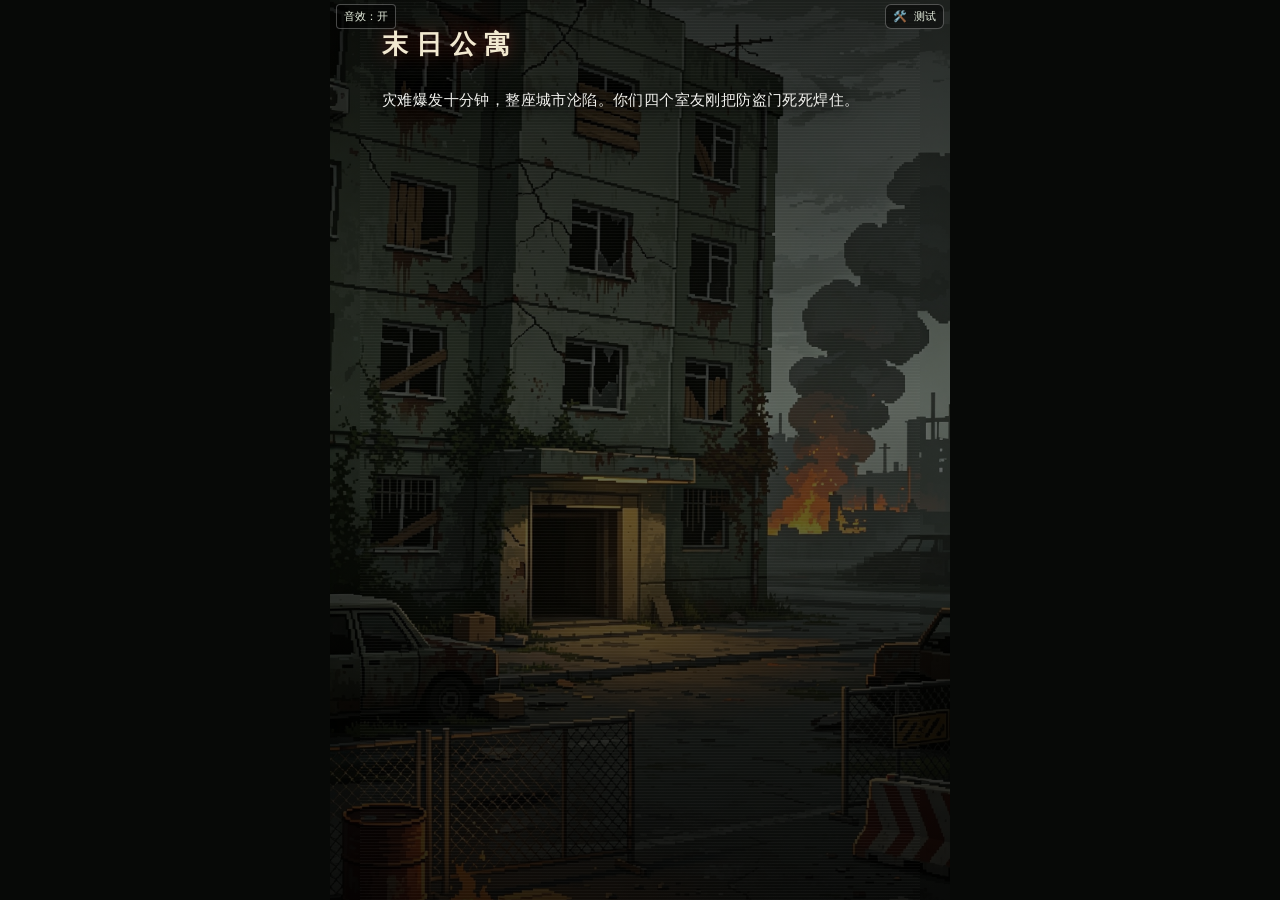
==== commit 1a3de8c9: "Rework shelter survival: home tasks, upgrades, per-person packs" ====
--- a/index.html
+++ b/index.html
@@ -5,7 +5,7 @@
 <meta name="viewport" content="width=device-width, initial-scale=1, maximum-scale=1, user-scalable=no, viewport-fit=cover">
 <meta name="theme-color" content="#0b0e0b">
 <title>末日公寓</title>
-<link rel="stylesheet" href="css/style.css?v=121">
+<link rel="stylesheet" href="css/style.css?v=174">
 </head>
 <body>
 <div id="app">
@@ -23,16 +23,32 @@
   <section class="screen" id="screen-mini">
     <div class="mini-hud">
       <span class="mini-clock">⏱ <b id="mini-time">15</b> 秒</span>
-      <span class="mini-counts" id="mini-counts">🍖 0 · 💧 0 · 🪵 0</span>
+      <span class="mini-counts" id="mini-counts">食物 0 · 水 0 · 木板 0 · 药品 0</span>
     </div>
 
     <div class="mini-sky" id="mini-sky">
-      <span class="mini-plane">✈</span>
+      <div class="mini-plane">
+        <svg viewBox="0 0 240 110" aria-hidden="true">
+          <path d="M186 44 L 214 6 L 226 6 L 230 44 Z" fill="#7d8a7c"/>
+          <path d="M14 62 C 18 46, 42 40, 80 40 L 196 40 C 216 40, 228 50, 228 62 C 228 74, 216 82, 196 82 L 80 82 C 42 82, 18 76, 14 62 Z" fill="#98a596"/>
+          <path d="M18 58 C 24 49, 40 45, 62 45 L 62 62 L 18 62 Z" fill="#26333a"/>
+          <rect x="78" y="51" width="11" height="7" rx="3" fill="#33413f"/>
+          <rect x="95" y="51" width="11" height="7" rx="3" fill="#33413f"/>
+          <rect x="112" y="51" width="11" height="7" rx="3" fill="#33413f"/>
+          <path d="M100 62 L 152 106 L 78 106 Z" fill="#7f8d7f"/>
+          <rect x="108" y="72" width="28" height="15" rx="7" fill="#5f6d5f"/>
+          <rect x="168" y="52" width="38" height="22" rx="2" fill="#7d8a7c"/>
+          <rect x="172" y="56" width="30" height="14" fill="#68746a"/>
+          <circle cx="86" cy="62" r="7" fill="#3f4c46"/>
+          <circle cx="86" cy="62" r="3" fill="#9fb0a2"/>
+          <path d="M14 62 C 18 56, 26 52, 36 50" stroke="#c9d6c8" stroke-width="2" fill="none"/>
+        </svg>
+      </div>
     </div>
 
     <div class="mini-field" id="mini-field"></div>
 
-    <div class="mini-basket" id="mini-basket">破地毯</div>
+    <div class="mini-basket" id="mini-basket"></div>
 
     <div class="mini-flash" id="mini-flash"></div>
 
@@ -79,12 +95,13 @@
         <img class="diary-img" id="diary-img" src="assets/diary.png?v=1" alt="">
       </button>
 
-      <div class="bubbles" id="bubbles">
-        <span class="bubble" id="bubble-0"></span>
-        <span class="bubble" id="bubble-1"></span>
-        <span class="bubble" id="bubble-2"></span>
-        <span class="bubble" id="bubble-3"></span>
-      </div>
+    </div>
+
+    <div class="bubbles" id="bubbles">
+      <span class="bubble" id="bubble-0"></span>
+      <span class="bubble" id="bubble-1"></span>
+      <span class="bubble" id="bubble-2"></span>
+      <span class="bubble" id="bubble-3"></span>
     </div>
 
     <div class="hud-top">
@@ -96,10 +113,13 @@
     <div class="bottom-hud">
       <div class="hintbar" id="hintbar"></div>
       <div class="quest" id="quest"></div>
+      <div class="night-risk" id="night-risk"></div>
       <div class="actions">
         <button type="button" class="btn btn-main" id="btn-explore">出门探索</button>
+        <button type="button" class="btn" id="btn-feed">投喂</button>
         <button type="button" class="btn" id="btn-clean">浴室</button>
-        <button type="button" class="btn" id="btn-repair">修门</button>
+        <button type="button" class="btn" id="btn-home-task">在家</button>
+        <button type="button" class="btn" id="btn-repair">改造</button>
         <button type="button" class="btn" id="btn-night">结束今天</button>
       </div>
       <div class="story-line" id="story-line"></div>
@@ -112,13 +132,12 @@
 
     <!-- 底图 + 隐形热区：热区按整张图的百分比定位 -->
     <div class="map-stage" id="map-stage">
-      <img class="map-bg" id="map-bg" src="assets/map-bg.jpg?v=1" alt="小区地图">
+      <img class="map-bg" id="map-bg" src="assets/map-bg.jpg?v=2" alt="小区地图">
       <div class="map-hotspots" id="map-grid"></div>
     </div>
 
     <div class="map-head">
       <div class="day-badge">第 <b id="day-num-map">1</b> 天</div>
-      <div class="lead-tag">带队：<b id="lead-name">陈默</b></div>
     </div>
 
     <div class="map-risk" id="map-risk">
@@ -135,6 +154,7 @@
 
   <!-- ================= 开发者测试面板 ================= -->
   <button type="button" class="debug-btn" id="btn-debug">🛠️ 测试</button>
+  <button type="button" class="mute-btn" id="btn-mute">音效：开</button>
 
   <div class="debug-panel" id="debug-panel">
     <div class="dbg-head">
@@ -146,7 +166,7 @@
     <div class="dbg-people" id="dbg-people"></div>
 
     <div class="dbg-row">
-      <button type="button" class="dbg-btn" data-dbg="dying">目标濒死</button>
+      <button type="button" class="dbg-btn" data-dbg="dying">目标濒死（饿/水 90）</button>
       <button type="button" class="dbg-btn" data-dbg="sick">目标生病</button>
       <button type="button" class="dbg-btn" data-dbg="mad">目标发疯</button>
     </div>
@@ -157,7 +177,11 @@
     </div>
 
     <div class="dbg-row">
-      <button type="button" class="dbg-btn dbg-wide" data-dbg="stock">物资全满</button>
+      <button type="button" class="dbg-btn dbg-wide" data-dbg="stock">一键神装（物资各 10）</button>
+    </div>
+
+    <div class="dbg-row">
+      <button type="button" class="dbg-btn dbg-wide" data-dbg="allopen">全开（物资满 + 地图全开）</button>
     </div>
 
     <div class="dbg-row">
@@ -195,12 +219,12 @@
 
 </div>
 
-<script src="js/config.js?v=121"></script>
-<script src="js/balance.js?v=121"></script>
-<script src="js/game.js?v=121"></script>
-<script src="js/art.js?v=121"></script>
-<script src="js/sfx.js?v=121"></script>
-<script src="js/save.js?v=121"></script>
-<script src="js/ui.js?v=121"></script>
+<script src="js/config.js?v=174"></script>
+<script src="js/balance.js?v=174"></script>
+<script src="js/game.js?v=174"></script>
+<script src="js/art.js?v=174"></script>
+<script src="js/sfx.js?v=174"></script>
+<script src="js/save.js?v=174"></script>
+<script src="js/ui.js?v=174"></script>
 </body>
 </html>
--- a/css/style.css
+++ b/css/style.css
@@ -7536,10 +7536,12 @@
   background: rgba(255, 214, 90, 0.14);
 }
 
-.mini-slot svg {
+.mini-slot svg,
+.mini-slot img {
   display: block;
-  width: 11px;
-  height: 11px;
+  width: 11px !important;
+  height: 11px !important;
+  object-fit: contain;
 }
 
 /* 选人面板里的槽位提示 */
@@ -7634,3 +7636,1631 @@
   font-size: 10px;
   color: #ff8f80;
 }
+
+
+
+/* ============ v122：极简战术出发面板 ============ */
+
+.modal.modal-pick {
+  width: 96%;
+  max-width: 470px;
+  max-height: none;
+  padding: 12px 12px 10px;
+  overflow: visible;
+}
+
+.pp-head {
+  display: flex;
+  align-items: baseline;
+  justify-content: space-between;
+  gap: 8px;
+  padding-right: 20px;
+  margin-bottom: 4px;
+}
+
+.pp-title {
+  font-size: 17px;
+  font-weight: 800;
+  letter-spacing: 1px;
+  color: #ffe9a8;
+  text-shadow: 0 0 10px rgba(255, 214, 90, 0.35), 0 1px 2px #000;
+}
+
+.pp-title small {
+  margin-left: 6px;
+  font-size: 10px;
+  font-weight: 400;
+  letter-spacing: 0;
+  color: #8b9784;
+}
+
+.pp-loc {
+  font-size: 11px;
+  color: #9fb2ac;
+}
+
+.pp-loot {
+  margin: 2px 0 1px;
+  font-size: 12px;
+  font-weight: 700;
+  line-height: 1.4;
+  color: #ffe66a;
+  text-shadow: 0 0 8px rgba(255, 214, 90, 0.35), 0 1px 2px #000;
+}
+
+.pp-rec {
+  margin-bottom: 2px;
+  font-size: 10.5px;
+  color: #7fe9ff;
+  text-shadow: 0 0 6px rgba(90, 220, 255, 0.3);
+}
+
+.pp-list {
+  margin: 6px 0 8px;
+}
+
+.pp-row {
+  display: grid;
+  grid-template-columns: minmax(0, 1fr) 40px;
+  grid-template-rows: auto auto;
+  align-items: center;
+  column-gap: 8px;
+  row-gap: 1px;
+  padding: 5px 8px;
+  margin-bottom: 5px;
+  background: rgba(255, 255, 255, 0.05);
+  border: 1px solid rgba(255, 255, 255, 0.12);
+  border-radius: 6px;
+}
+
+.pp-row.is-on {
+  background: rgba(255, 214, 90, 0.12);
+  border-color: rgba(255, 214, 90, 0.8);
+  box-shadow: 0 0 12px rgba(255, 214, 90, 0.25);
+}
+
+.pp-main {
+  grid-column: 1;
+  grid-row: 1;
+  display: flex;
+  align-items: center;
+  gap: 7px;
+  min-width: 0;
+  padding: 0;
+  font-family: inherit;
+  color: inherit;
+  background: none;
+  border: 0;
+  text-align: left;
+  cursor: pointer;
+}
+
+.pp-check {
+  flex: 0 0 12px;
+  width: 12px;
+  height: 12px;
+  border: 1px solid rgba(255, 255, 255, 0.35);
+  border-radius: 3px;
+}
+
+.pp-check.is-on {
+  background: #ffe9a8;
+  border-color: #ffe9a8;
+  box-shadow: 0 0 8px rgba(255, 214, 90, 0.7);
+}
+
+.pp-fig {
+  flex: 0 0 auto;
+  width: 30px;
+  height: 30px;
+  overflow: hidden;
+  border-radius: 4px;
+  background: rgba(0, 0, 0, 0.4);
+}
+
+.pp-fig img {
+  display: block;
+  width: 30px !important;
+  height: 30px !important;
+  object-fit: cover;
+}
+
+.pp-main .mini-name,
+.pp-main b {
+  font-size: 13px;
+  color: #f2efe6;
+}
+
+.pp-role {
+  flex: 1 1 auto;
+  min-width: 0;
+  margin-left: 2px;
+  font-size: 10px;
+  line-height: 1.25;
+  color: #8f9d86;
+  white-space: nowrap;
+  overflow: hidden;
+  text-overflow: ellipsis;
+}
+
+.pp-eff {
+  grid-column: 1;
+  grid-row: 2;
+  min-width: 0;
+  padding-left: 19px;
+  font-size: 10px;
+  line-height: 1.3;
+  color: #d8d8c8;
+  white-space: nowrap;
+  overflow: hidden;
+  text-overflow: ellipsis;
+}
+
+.pp-slot-now {
+  display: none;
+}
+
+.pp-slot {
+  flex: 0 0 40px;
+  width: 40px;
+  height: 40px;
+  padding: 0;
+  display: flex;
+  align-items: center;
+  justify-content: center;
+  font-family: inherit;
+  font-size: 10px;
+  color: #7c8676;
+  background: rgba(0, 0, 0, 0.45);
+  border: 1px dashed rgba(255, 255, 255, 0.26);
+  border-radius: 6px;
+  cursor: pointer;
+  -webkit-tap-highlight-color: transparent;
+}
+
+.pp-slot.is-on {
+  color: #ffe9a8;
+  border: 1px solid rgba(255, 214, 90, 0.85);
+  background: rgba(255, 214, 90, 0.15);
+  box-shadow: 0 0 12px rgba(255, 214, 90, 0.35);
+}
+
+.pp-slot svg,
+.pp-slot img {
+  width: 22px !important;
+  height: 22px !important;
+  object-fit: contain;
+  mix-blend-mode: multiply;
+}
+
+.pp-slot-wrap {
+  position: relative;
+  grid-column: 2;
+  grid-row: 1 / span 2;
+  align-self: center;
+  width: 40px;
+}
+
+.pp-pop {
+  position: absolute;
+  right: 0;
+  top: 44px;
+  z-index: 30;
+  display: flex;
+  align-items: center;
+  gap: 4px;
+  padding: 5px;
+  background: #07090a;
+  border: 1px solid rgba(255, 214, 90, 0.6);
+  border-radius: 6px;
+  box-shadow: 0 8px 20px rgba(0, 0, 0, 0.85);
+}
+
+.pp-pop-btn {
+  width: 34px;
+  height: 34px;
+  padding: 0;
+  display: flex;
+  align-items: center;
+  justify-content: center;
+  background: rgba(255, 255, 255, 0.06);
+  border: 1px solid rgba(255, 255, 255, 0.16);
+  border-radius: 4px;
+  cursor: pointer;
+  -webkit-tap-highlight-color: transparent;
+}
+
+.pp-pop-btn:active {
+  background: rgba(255, 214, 90, 0.22);
+  border-color: rgba(255, 214, 90, 0.8);
+}
+
+.pp-pop-btn svg,
+.pp-pop-btn img {
+  width: 22px !important;
+  height: 22px !important;
+  object-fit: contain;
+}
+
+.pp-pop-empty {
+  padding: 2px 6px;
+  font-size: 10px;
+  color: #8b9784;
+  white-space: nowrap;
+}
+
+.modal.modal-pick .modal-actions {
+  margin-top: 0;
+}
+
+
+
+/* ============ v127：抢物资小游戏重做 ============ */
+
+/* 顶部掉落计数：用实物图 */
+.mini-counts {
+  display: flex;
+  align-items: center;
+  gap: 8px;
+}
+
+.mini-cnt {
+  display: inline-flex;
+  align-items: center;
+  gap: 3px;
+  font-size: 11px;
+  color: #ffe9a8;
+}
+
+.mini-cnt img,
+.mini-cnt svg {
+  width: 16px !important;
+  height: 16px !important;
+  object-fit: contain;
+}
+
+/* 掉落的物资：实物图，34px */
+.mini-item {
+  width: 34px;
+  height: 34px;
+  font-size: 0;
+  filter: drop-shadow(0 3px 7px rgba(0, 0, 0, 0.75));
+  will-change: top;
+}
+
+.mini-item img,
+.mini-item svg {
+  display: block;
+  width: 34px !important;
+  height: 34px !important;
+  object-fit: contain;
+}
+
+/* 运输机：SVG 大飞机，慢慢横穿天空 */
+.mini-plane {
+  position: absolute;
+  top: 0;
+  left: 105%;
+  width: 158px;
+  height: auto;
+  font-size: 0;
+  color: transparent;
+  animation: plane-run 26s linear infinite;
+  filter: drop-shadow(0 10px 14px rgba(0, 0, 0, 0.6));
+}
+
+.mini-plane svg {
+  display: block;
+  width: 100%;
+  height: auto;
+}
+
+.mini-plane::after {
+  content: "";
+  position: absolute;
+  right: 84%;
+  top: 60%;
+  width: 90px;
+  height: 12px;
+  background: linear-gradient(90deg, rgba(200, 200, 200, 0.28), rgba(200, 200, 200, 0));
+  filter: blur(5px);
+  border-radius: 50%;
+}
+
+/* 破地毯：改成有厚度的旧毯子/网兜 */
+#mini-basket {
+  bottom: 18%;
+  width: 152px;
+  height: 62px;
+  border-radius: 10px 10px 30px 30px / 8px 8px 22px 22px;
+  background:
+    repeating-linear-gradient(
+      90deg,
+      rgba(0, 0, 0, 0.22) 0 6px,
+      rgba(255, 255, 255, 0.05) 6px 12px
+    ),
+    linear-gradient(180deg, #b0724a 0%, #7d4b2a 58%, #56321a 100%);
+  border: 2px solid #2c1a10;
+  box-shadow:
+    0 10px 22px rgba(0, 0, 0, 0.6),
+    inset 0 4px 10px rgba(255, 255, 255, 0.14);
+  clip-path: none;
+}
+
+#mini-basket::before {
+  content: "";
+  position: absolute;
+  left: -9px;
+  right: -9px;
+  top: -11px;
+  height: 13px;
+  border-radius: 8px;
+  background: linear-gradient(180deg, #d5a26c, #8b5931);
+  box-shadow: 0 2px 7px rgba(0, 0, 0, 0.55);
+}
+
+#mini-basket::after {
+  content: "";
+  position: absolute;
+  left: 7px;
+  right: 7px;
+  bottom: -7px;
+  height: 9px;
+  background: repeating-linear-gradient(
+    90deg,
+    #8b5931 0 3px,
+    transparent 3px 12px
+  );
+}
+
+/* 结算按钮换成暖色，别再是绿块 */
+.mini-over-btn {
+  padding: 11px 26px;
+  font-size: 14px;
+  letter-spacing: 2px;
+  color: #ffe9c8;
+  background: linear-gradient(180deg, #7d2418, #45120c);
+  border: 1px solid rgba(255, 140, 110, 0.65);
+  border-radius: 6px;
+  box-shadow: 0 0 20px rgba(200, 60, 40, 0.35);
+}
+
+.mini-over-btn:active {
+  background: linear-gradient(180deg, #932c1d, #54170f);
+}
+
+
+
+/* ============ v129：死亡卡片 ============ */
+.mini-card.is-dead {
+  opacity: 0.5;
+  filter: grayscale(1);
+  pointer-events: none;
+  background: rgba(18, 18, 18, 0.88) !important;
+  border-color: rgba(255, 255, 255, 0.12) !important;
+  box-shadow: none !important;
+}
+
+.mini-card.is-dead .mini-fig {
+  filter: grayscale(1) brightness(0.7);
+}
+
+.mini-dead {
+  margin-left: 5px;
+  font-size: 9.5px;
+  letter-spacing: 2px;
+  color: #ff8f80;
+  text-shadow: 0 1px 2px #000;
+}
+
+
+
+/* ============ v130：探险日志顶部背包状态条 ============ */
+.log-bag {
+  display: flex;
+  flex-wrap: wrap;
+  align-items: center;
+  gap: 6px;
+  margin: 2px 0 8px;
+  padding: 4px 7px;
+  background: rgba(255, 255, 255, 0.05);
+  border: 1px solid rgba(255, 255, 255, 0.12);
+  border-radius: 6px;
+}
+
+.log-bag-chip {
+  display: inline-flex;
+  align-items: center;
+  gap: 3px;
+  font-size: 11px;
+  line-height: 1;
+  color: #ffe9a8;
+}
+
+.log-bag-chip img,
+.log-bag-chip svg {
+  width: 16px !important;
+  height: 16px !important;
+  object-fit: contain;
+  opacity: 0.9;
+}
+
+.log-bag-chip b {
+  font-weight: 700;
+  color: #fff3c4;
+}
+
+.log-bag-cap {
+  margin-left: auto;
+  font-size: 10px;
+  color: #9fb2ac;
+}
+
+.log-bag-empty {
+  font-size: 10.5px;
+  color: #7c8676;
+}
+
+
+
+/* ============ v131：探险日志的临时背包格子 ============ */
+.log-bag {
+  position: relative;
+  margin: 2px 0 8px;
+  padding: 6px 8px 8px;
+  background: rgba(255, 255, 255, 0.05);
+  border: 1px solid rgba(255, 255, 255, 0.12);
+  border-radius: 6px;
+}
+
+.log-bag-cap {
+  display: block;
+  font-size: 10px;
+  text-align: right;
+  color: #9fb2ac;
+}
+
+.log-bag-slots {
+  display: flex;
+  flex-wrap: wrap;
+  gap: 5px;
+  margin-top: 5px;
+}
+
+.log-slot {
+  width: 34px;
+  height: 34px;
+  display: flex;
+  align-items: center;
+  justify-content: center;
+  background: rgba(0, 0, 0, 0.35);
+  border: 1px dashed rgba(255, 255, 255, 0.26);
+  border-radius: 5px;
+}
+
+.log-slot.is-on {
+  border: 1px solid rgba(255, 214, 90, 0.7);
+  background: rgba(255, 214, 90, 0.12);
+}
+
+.log-slot.is-over {
+  border: 1px dashed #ff4b3a;
+  background: rgba(255, 75, 58, 0.16);
+}
+
+.log-slot img,
+.log-slot svg {
+  width: 22px !important;
+  height: 22px !important;
+  object-fit: contain;
+}
+
+
+
+/* ============ v134：抢物资小游戏加难度（炸弹 / 慢速 / 4 格） ============ */
+.mini-item.is-bomb svg {
+  width: 34px !important;
+  height: 34px !important;
+  filter: drop-shadow(0 0 8px rgba(255, 90, 60, 0.45));
+}
+
+.mini-cnt-cap {
+  margin-left: 4px;
+  font-size: 10px;
+  color: #9fb2ac;
+}
+
+.mini-flash.is-bomb {
+  background: rgba(200, 40, 25, 0.55);
+  animation: bomb-flash 0.26s linear;
+}
+
+@keyframes bomb-flash {
+  0% { opacity: 0; }
+  30% { opacity: 1; }
+  100% { opacity: 0; }
+}
+
+
+
+/* ============ v135：夜间警情强制弹窗 + 死亡全屏血红警告 ============ */
+.modal.modal-night-alert {
+  width: 92%;
+  max-width: 430px;
+  border: 1px solid rgba(255, 120, 90, 0.5);
+  background: linear-gradient(180deg, rgba(42, 21, 18, 0.97), rgba(23, 12, 10, 0.98));
+  box-shadow: 0 0 30px rgba(180, 40, 20, 0.32);
+}
+
+.na-tag {
+  font-size: 11px;
+  letter-spacing: 5px;
+  color: #ff8f7a;
+}
+
+.na-title {
+  margin: 4px 0 10px;
+  font-size: 19px;
+  font-weight: 800;
+  color: #ffd9cf;
+}
+
+.na-list {
+  margin-bottom: 10px;
+}
+
+.na-line {
+  padding: 8px 0;
+  font-size: 13px;
+  line-height: 1.72;
+  color: #ecd8d0;
+  border-bottom: 1px dashed rgba(255, 255, 255, 0.1);
+}
+
+.na-line:last-child {
+  border-bottom: 0;
+}
+
+/* 死亡：整块血红，压在所有东西上面 */
+.modal.modal-death-alert {
+  width: 94%;
+  max-width: 460px;
+  border: 1px solid #a11b1b;
+  background:
+    radial-gradient(circle at 50% 0%, rgba(120, 14, 14, 0.96), rgba(26, 3, 3, 0.99) 72%);
+  box-shadow:
+    0 0 0 1px rgba(0, 0, 0, 0.8),
+    0 0 44px rgba(190, 0, 0, 0.55);
+}
+
+/* 这两个窗口不给叉：必须点【安葬】/【知道了】 */
+.modal-death-alert .modal-x,
+.modal-night-alert .modal-x {
+  display: none;
+}
+
+.dead-mark {
+  font-size: 12px;
+  letter-spacing: 8px;
+  color: #ff9b9b;
+}
+
+.dead-title {
+  margin: 6px 0 12px;
+  font-size: 21px;
+  font-weight: 800;
+  line-height: 1.4;
+  color: #ffffff;
+}
+
+.dead-one {
+  display: flex;
+  align-items: baseline;
+  gap: 8px;
+  padding: 9px 0;
+  border-bottom: 1px dashed rgba(255, 255, 255, 0.14);
+}
+
+.dead-one:last-child {
+  border-bottom: 0;
+}
+
+.dead-one b {
+  font-size: 17px;
+  color: #ffffff;
+}
+
+.dead-one span {
+  font-size: 12px;
+  color: #ffb3a8;
+}
+
+.modal-death-alert .btn {
+  width: 100%;
+  border-color: #c13030;
+  background: #8c1010;
+  color: #ffffff;
+}
+
+.modal-death-alert .btn:active {
+  background: #a81616;
+}
+
+
+
+/* ============ v137：抢物资 —— 背包 8 格、毯子定位修正 ============ */
+.mini-cnt-cap.is-full {
+  color: #ff8f7a;
+  font-weight: 700;
+}
+
+
+
+/* ============ v139：卡片高亮只留“选中”一种金光，可喂的人只用小绿点 ============ */
+.mini-card.is-ready:not(.is-lead) {
+  border-color: rgba(210, 220, 200, 0.22) !important;
+  box-shadow: 0 2px 6px rgba(0, 0, 0, 0.45) !important;
+}
+
+.mini-card.is-ready .mini-name::after {
+  content: "";
+  display: inline-block;
+  width: 6px;
+  height: 6px;
+  margin-left: 5px;
+  border-radius: 50%;
+  background: #7fd16a;
+  box-shadow: 0 0 6px rgba(127, 209, 106, 0.85);
+  vertical-align: middle;
+}
+
+
+
+/* ============ v142：天数右移 + 物品栏改成「基础物资 / 道具」 ============ */
+.day-big {
+  left: auto;
+  right: 14px;
+  top: 26px;
+  z-index: 40;
+  text-align: right;
+  font-size: 11px;
+  letter-spacing: 1px;
+}
+
+.day-big b {
+  font-size: 24px;
+}
+
+/* 物品栏：中间那栏放得下七八件道具，整体往上紧凑一点 */
+.inv {
+  width: 306px;
+  max-width: 78vw;
+  right: 8px;
+  top: 58px;
+}
+
+.shelf-sec {
+  padding-top: 7px;
+  margin-bottom: 2px;
+}
+
+.shelf-label {
+  font-size: 9px;
+  padding: 1px 6px;
+  margin-bottom: 1px;
+}
+
+.shelf-row {
+  gap: 2px;
+  min-height: 0;
+}
+
+.shelf-row-wrap {
+  flex-wrap: wrap;
+}
+
+.inv-cell .inv-ico svg,
+.inv-cell .inv-ico img {
+  width: 38px !important;
+  height: 38px !important;
+}
+
+
+
+/* ============ v143：破损收音机黑白 + 道具区精简 ============ */
+.inv-cell.is-broken .inv-ico,
+.inv-cell.is-broken .inv-ico svg,
+.inv-cell.is-broken .inv-ico img {
+  filter: grayscale(100%) brightness(0.6) !important;
+}
+
+.gear-big-ico.is-broken {
+  filter: grayscale(100%) brightness(0.6);
+}
+
+
+
+/* 破损道具的小标签 */
+.inv-cell .inv-tag {
+  position: absolute;
+  left: 1px;
+  bottom: 1px;
+  padding: 0 2px;
+  font-size: 8px;
+  line-height: 1.2;
+  color: #ffb3a8;
+  background: rgba(0, 0, 0, 0.65);
+  border-radius: 2px;
+  pointer-events: none;
+}
+
+
+
+/* ============ v145：左下角改成同伴的一句话，不再是生硬的任务条 ============ */
+.quest {
+  display: block;
+}
+
+.quest-who {
+  display: inline-block;
+  margin-right: 5px;
+  padding: 0 5px;
+  font-size: 10px;
+  line-height: 1.6;
+  font-weight: 700;
+  color: #14110a;
+  background: linear-gradient(180deg, #ffe9a8, #d9b243);
+  border-radius: 3px;
+  vertical-align: middle;
+}
+
+.quest-say {
+  font-size: 11.5px;
+  line-height: 1.45;
+  color: #ffe9a8;
+  text-shadow: 0 1px 2px rgba(0, 0, 0, 0.9);
+}
+
+
+
+/* ============ v146：正文 / 日志里的关键词上色 ============ */
+.hi {
+  font-weight: 700;
+}
+
+.hi-gold {
+  color: #ffd76a;
+}
+
+.hi-place {
+  color: #7fd7ff;
+}
+
+.hi-bad {
+  color: #ff7f6e;
+}
+
+.hi-good {
+  color: #8fe6a8;
+}
+
+.hi-stat {
+  color: #c9e3ff;
+}
+
+.hi-key {
+  color: #ffe9a8;
+  text-shadow: 0 0 8px rgba(255, 214, 90, 0.35);
+}
+
+
+
+/* ============ v148：左下角提示放大，说话的人更醒目 ============ */
+.quest-who {
+  font-size: 13px;
+  line-height: 1.5;
+  padding: 1px 8px;
+  margin-right: 6px;
+  border-radius: 4px;
+  box-shadow: 0 2px 6px rgba(0, 0, 0, 0.45);
+}
+
+.quest-say {
+  font-size: 13.5px;
+  line-height: 1.5;
+  color: #ffe9a8;
+}
+
+
+
+/* ============ v149：音效开关、今晚风险、地图缺口、逝者名单 ============ */
+.mute-btn {
+  position: absolute;
+  left: 6px;
+  top: 4px;
+  z-index: 45;
+  padding: 4px 7px;
+  font-family: inherit;
+  font-size: 11px;
+  color: #e8f0e0;
+  background: rgba(0, 0, 0, 0.5);
+  border: 1px solid rgba(255, 255, 255, 0.28);
+  border-radius: 4px;
+  cursor: pointer;
+}
+
+.night-risk {
+  margin: 0 0 4px;
+  font-size: 11px;
+  line-height: 1.4;
+  color: #b9c6af;
+}
+
+.night-risk.is-warn {
+  color: #ffd76a;
+}
+
+.night-risk.is-bad {
+  color: #ff7f6e;
+  font-weight: 700;
+}
+
+.map-need {
+  position: absolute;
+  right: 4px;
+  bottom: 4px;
+  width: 20px;
+  height: 20px;
+  display: flex;
+  align-items: center;
+  justify-content: center;
+  background: rgba(0, 0, 0, 0.6);
+  border: 1px solid rgba(255, 255, 255, 0.18);
+  border-radius: 4px;
+  pointer-events: none;
+}
+
+.map-need img,
+.map-need svg {
+  width: 16px !important;
+  height: 16px !important;
+  object-fit: contain;
+}
+
+.quest-note {
+  display: block;
+  margin-top: 2px;
+  font-size: 11px;
+  line-height: 1.4;
+  color: #ffb3a8;
+}
+
+.grave-line {
+  padding: 2px 0;
+  font-size: 12px;
+  color: #c9b0ab;
+}
+
+@media (max-width: 360px) {
+  .inv {
+    width: 252px;
+    max-width: 82vw;
+  }
+
+  .quest-say {
+    font-size: 12.5px;
+  }
+
+  .day-big b {
+    font-size: 20px;
+  }
+}
+
+
+
+/* ============ v150：投喂按钮 + 第一天引导呼吸光 ============ */
+.actions .btn.is-next {
+  animation: guidePulse 1.8s ease-in-out infinite;
+  border-color: rgba(255, 214, 90, 0.85) !important;
+}
+
+@keyframes guidePulse {
+  0%, 100% {
+    box-shadow: 0 0 6px rgba(255, 214, 90, 0.35);
+  }
+  50% {
+    box-shadow: 0 0 16px rgba(255, 214, 90, 0.85);
+  }
+}
+
+
+
+/* ============ v153：人物说话气泡挪到人物旁边，不再被人物卡挡住 ============ */
+.bubbles {
+  z-index: 60;
+}
+
+.bubble {
+  left: 33%;
+  top: 9%;
+  max-width: 150px;
+  padding: 5px 8px;
+  font-size: 11px;
+  line-height: 1.45;
+  border-radius: 8px;
+  transform: none;
+  z-index: 61;
+  box-shadow: 0 3px 12px rgba(0, 0, 0, 0.5);
+}
+
+.bubble::after {
+  left: -9px;
+  top: 10px;
+  bottom: auto;
+  margin-left: 0;
+  border: 5px solid transparent;
+  border-right-color: #f4ecc8;
+  border-top-color: transparent;
+}
+
+#bubble-0 { left: 33%; top: 8%; }
+#bubble-1 { left: 33%; top: 16%; }
+#bubble-2 { left: 33%; top: 24%; }
+#bubble-3 { left: 33%; top: 32%; }
+
+@media (max-width: 360px) {
+  .bubble {
+    left: 31%;
+    max-width: 136px;
+    font-size: 10.5px;
+  }
+}
+
+
+
+/* ============ v156：人物面板重做 —— 档案头 + 身份 + 数值 + 状态标签 ============ */
+.people-panel {
+  gap: 4px;
+  max-height: calc(100% - 190px);
+  overflow-y: auto;
+  scrollbar-width: none;
+}
+
+.people-panel::-webkit-scrollbar {
+  width: 0;
+  height: 0;
+  display: none;
+}
+
+/* 面板小标题：几个人、今天还差几口 */
+.people-head {
+  display: flex;
+  align-items: center;
+  gap: 4px;
+  flex: 0 0 auto;
+  padding: 2px 7px 2px 8px;
+  font-size: 9.5px;
+  line-height: 1.3;
+  letter-spacing: 0.5px;
+  color: #cfe4c6;
+  background: linear-gradient(180deg, rgba(20, 34, 24, 0.86), rgba(8, 14, 10, 0.82));
+  border: 1px solid rgba(150, 220, 160, 0.22);
+  border-radius: 6px;
+  box-shadow:
+    inset 0 1px 0 rgba(255, 255, 255, 0.05),
+    0 2px 6px rgba(0, 0, 0, 0.5);
+}
+
+.people-title {
+  color: #dff3e2;
+  font-weight: 700;
+}
+
+.people-count {
+  color: #8fa595;
+}
+
+.people-count b {
+  font-size: 11px;
+  color: #ffe28a;
+}
+
+.people-ok,
+.people-need {
+  margin-left: auto;
+  font-size: 9px;
+  white-space: nowrap;
+}
+
+.people-ok {
+  color: #9fd8a6;
+}
+
+.people-need {
+  color: #ffcf6b;
+  font-weight: 700;
+}
+
+/* 名片左边一条状态色边：一眼看出谁最危险 */
+.mini-card {
+  flex: 0 0 auto;
+  padding: 5px 7px 5px 8px;
+  border-left-width: 3px;
+  border-left-style: solid;
+  border-left-color: rgba(140, 210, 150, 0.55);
+  transition: transform 0.08s ease;
+}
+
+.mini-card:active {
+  transform: scale(0.985);
+}
+
+.mini-card.is-starving {
+  border-left-color: #ffc93c;
+}
+
+.mini-card.is-deadly {
+  border-left-color: #ff4b3a;
+}
+
+.mini-card.is-lead {
+  border-left-color: #ffd35c;
+}
+
+.mini-card.is-dead {
+  border-left-color: rgba(150, 150, 150, 0.4);
+}
+
+/* 名字前面的“带队”星标 */
+.mini-star {
+  margin-right: 2px;
+  font-size: 9px;
+  color: #ffd35c;
+  text-shadow: 0 0 6px rgba(255, 211, 92, 0.85);
+}
+
+/* 名字行：星标 + 名字 + 今日状态 + 装备槽，挤在一行里，不额外占高度 */
+.mini-name {
+  display: flex;
+  align-items: center;
+  gap: 2px;
+  min-width: 0;
+}
+
+.mini-name-main {
+  flex: 0 1 auto;
+  min-width: 0;
+  overflow: hidden;
+  text-overflow: ellipsis;
+  white-space: nowrap;
+}
+
+.mini-marks {
+  flex: 0 0 auto;
+  display: flex;
+  gap: 1px;
+}
+
+.mini-mark {
+  padding: 0 1px;
+  font-size: 8px;
+  line-height: 1.2;
+  border-radius: 2px;
+  color: #b9c9bb;
+}
+
+.mini-mark.is-ok {
+  color: #9be6a8;
+}
+
+.mini-mark.is-warn {
+  color: #ffcf6b;
+}
+
+.mini-mark.is-bad {
+  color: #ff9a8a;
+  font-weight: 700;
+}
+
+.mini-name .mini-slot {
+  margin-left: auto;
+}
+
+.mini-main {
+  gap: 1px;
+}
+
+.mrow {
+  height: 10px;
+}
+
+/* 状态条右边的数字 */
+.mval {
+  flex: 0 0 auto;
+  width: 15px;
+  font-size: 8.5px;
+  line-height: 1;
+  text-align: right;
+  color: rgba(255, 255, 255, 0.55);
+  font-variant-numeric: tabular-nums;
+  text-shadow: 0 1px 1px #000;
+}
+
+.mrow.is-low .mval {
+  color: #ff8f7a;
+  font-weight: 700;
+}
+
+/* 某项快见底时给小按键补个感叹号，颜色跟着条子走 */
+.mini-card .mrow.is-low.r-hp .mkey::after {
+  content: "!";
+  margin-left: 1px;
+  color: #ff7f6e;
+  font-weight: 700;
+}
+
+.mini-card .mrow.is-low.r-thirst .mkey::after {
+  content: "!";
+  margin-left: 1px;
+  color: #6fd8ff;
+  font-weight: 700;
+}
+
+.mini-card .mrow.is-low.r-food .mkey::after {
+  content: "!";
+  margin-left: 1px;
+  color: #ffca4d;
+  font-weight: 700;
+}
+
+.mini-card .mrow.is-low.r-mood .mkey::after {
+  content: "!";
+  margin-left: 1px;
+  color: #8fe6a8;
+  font-weight: 700;
+}
+
+/* 窄屏：别把面板撑太高 */
+@media (max-width: 360px) {
+  .mini-mark {
+    font-size: 7.5px;
+  }
+}
+
+
+
+/* ============ v159：进下一层之前，先把危险说明白 ============ */
+.risk-note {
+  margin: 6px 0 2px;
+  padding: 5px 8px;
+  font-size: 11.5px;
+  line-height: 1.55;
+  color: #cfd8c6;
+  background: rgba(0, 0, 0, 0.35);
+  border-left: 3px solid rgba(200, 210, 190, 0.45);
+  border-radius: 5px;
+}
+
+.risk-note.is-warn {
+  color: #ffe4a3;
+  border-left-color: #ffc93c;
+  background: rgba(80, 60, 10, 0.32);
+}
+
+.risk-note.is-bad {
+  color: #ffb3a8;
+  border-left-color: #ff4b3a;
+  background: rgba(110, 20, 12, 0.36);
+  font-weight: 700;
+}
+
+
+
+/* ============ v160：单人名片改成一份小档案 ============ */
+.modal-detail .hero {
+  display: flex;
+  align-items: center;
+  gap: 10px;
+  margin: 2px 0 10px;
+}
+
+.modal-detail .hero-fig {
+  flex: 0 0 auto;
+  padding: 3px;
+  background: #08110c;
+  border-radius: 8px;
+  box-shadow:
+    inset 0 2px 10px rgba(0, 0, 0, 0.9),
+    0 0 0 1px rgba(150, 220, 160, 0.25);
+}
+
+.modal-detail .hero-fig .portrait-img {
+  display: block;
+  border-radius: 5px;
+  border: 2px solid rgba(150, 220, 160, 0.55);
+  box-shadow: 0 0 12px rgba(79, 224, 106, 0.35);
+  filter: sepia(0.12) contrast(1.05);
+}
+
+.hero-meta {
+  min-width: 0;
+}
+
+.hero-name {
+  font-size: 18px;
+  font-weight: 700;
+  letter-spacing: 1px;
+  color: #eafff0;
+  text-shadow: 0 2px 6px #000;
+}
+
+.hero-lead {
+  margin-left: 6px;
+  padding: 1px 5px;
+  font-size: 9.5px;
+  font-weight: 700;
+  vertical-align: middle;
+  color: #14110a;
+  background: linear-gradient(180deg, #ffe9a8, #d9b243);
+  border-radius: 3px;
+}
+
+.hero-role {
+  margin-top: 2px;
+  font-size: 11px;
+  letter-spacing: 0.5px;
+  color: #9fd8a6;
+}
+
+.hero-quote {
+  margin-top: 5px;
+  font-size: 11.5px;
+  line-height: 1.45;
+  color: #d9c98f;
+  text-shadow: 0 1px 2px #000;
+}
+
+.hero-tags {
+  display: flex;
+  flex-wrap: wrap;
+  gap: 3px;
+  margin-top: 5px;
+}
+
+.hero-tag {
+  padding: 1px 5px;
+  font-size: 9.5px;
+  color: #cfe4c6;
+  background: rgba(80, 200, 120, 0.13);
+  border: 1px solid rgba(120, 220, 150, 0.28);
+  border-radius: 3px;
+}
+
+.info-box {
+  margin: 0 0 8px;
+  padding: 7px 9px;
+  background: rgba(10, 22, 15, 0.62);
+  border: 1px solid rgba(120, 180, 135, 0.18);
+  border-left: 3px solid #3f7a52;
+  border-radius: 6px;
+}
+
+.box-title {
+  margin-bottom: 4px;
+  font-size: 10px;
+  letter-spacing: 1px;
+  color: #8fc79d;
+}
+
+.box-text {
+  font-size: 11.5px;
+  line-height: 1.6;
+  color: #d5e2d3;
+}
+
+.adv-row {
+  display: flex;
+  gap: 6px;
+  padding: 3px 0;
+  border-top: 1px dashed rgba(120, 180, 135, 0.15);
+}
+
+.adv-row:first-of-type {
+  border-top: 0;
+}
+
+.adv-name {
+  flex: 0 0 auto;
+  min-width: 52px;
+  font-size: 11px;
+  font-weight: 700;
+  color: #ffe9a8;
+}
+
+.adv-desc {
+  flex: 1;
+  font-size: 11px;
+  line-height: 1.5;
+  color: #c8d6c8;
+}
+
+
+
+/* ============ v161：探险日志更好读，按钮更好点 ============ */
+.modal.modal-log {
+  max-width: 520px;
+}
+
+.modal-log .log-line {
+  margin: 7px 0;
+  font-size: 15px;
+  line-height: 1.85;
+  color: #e6ecdf;
+}
+
+.modal-log .res-label {
+  margin: 16px 0 7px;
+  font-size: 12px;
+  letter-spacing: 1.5px;
+  color: #b7c9a9;
+}
+
+.modal-log .res-text {
+  font-size: 13.5px;
+  line-height: 1.7;
+}
+
+/* 摸到的东西：字更大、按种类上色 */
+.modal-log .loot-chip {
+  gap: 6px;
+  padding: 6px 11px;
+  font-size: 13.5px;
+  font-weight: 700;
+  border-radius: 6px;
+  background: #232823;
+  border: 2px solid #3f4a3f;
+}
+
+.modal-log .loot-chip svg {
+  width: 20px;
+}
+
+.modal-log .loot-qty {
+  font-size: 15px;
+  font-weight: 700;
+  color: #ffe28a;
+}
+
+.modal-log .loot-chip.is-food {
+  color: #c6f5cf;
+  background: rgba(40, 92, 56, 0.55);
+  border-color: rgba(120, 220, 150, 0.55);
+}
+
+.modal-log .loot-chip.is-water {
+  color: #c3e6ff;
+  background: rgba(24, 62, 96, 0.6);
+  border-color: rgba(110, 190, 255, 0.55);
+}
+
+.modal-log .loot-chip.is-medicine {
+  color: #ffc9d6;
+  background: rgba(92, 34, 56, 0.55);
+  border-color: rgba(255, 140, 180, 0.5);
+}
+
+.modal-log .loot-chip.is-material {
+  color: #ffdcaa;
+  background: rgba(92, 66, 30, 0.55);
+  border-color: rgba(235, 190, 110, 0.5);
+}
+
+.modal-log .loot-chip.is-total {
+  box-shadow: 0 0 8px rgba(255, 214, 90, 0.22);
+}
+
+.modal-log .res-line {
+  font-size: 13.5px;
+}
+
+.modal-log .res-line .res-val {
+  font-size: 14px;
+  font-weight: 700;
+  color: #ffe28a;
+}
+
+.modal-log .res-bad {
+  font-size: 13px;
+  font-weight: 700;
+}
+
+.modal-log .night-story {
+  font-size: 13.5px;
+  line-height: 1.75;
+  color: #ffe9a8;
+  border-left: 3px solid rgba(255, 214, 90, 0.45);
+}
+
+.modal-log .risk-note {
+  font-size: 12.5px;
+}
+
+/* 底部按钮：整行、加大，别再挤成小方块 */
+.modal-log .modal-actions {
+  flex-direction: column;
+  gap: 9px;
+  margin-top: 16px;
+}
+
+.modal-log .modal-actions .btn {
+  flex: none;
+  width: 100%;
+  min-height: 50px;
+  padding: 14px 12px;
+  font-size: 16px;
+  font-weight: 700;
+  letter-spacing: 1px;
+  border-radius: 8px;
+}
+
+.modal-log .modal-actions .btn-main {
+  min-height: 56px;
+  font-size: 17px;
+  box-shadow: 0 0 14px rgba(255, 214, 90, 0.28);
+}
+
+.modal-log .opt-desc {
+  font-size: 11.5px;
+  line-height: 1.6;
+}
+
+@media (max-width: 360px) {
+  .modal-log .log-line {
+    font-size: 14px;
+  }
+
+  .modal-log .modal-actions .btn {
+    min-height: 46px;
+    font-size: 15px;
+  }
+}
+
+
+.modal-log .modal-actions-col {
+  gap: 8px;
+}
+
+.modal-log .opt-row {
+  margin: 0;
+}
+
+.modal-log .opt-row .btn {
+  width: 100%;
+  min-height: 48px;
+  padding: 12px 10px;
+  font-size: 15.5px;
+  font-weight: 700;
+  border-radius: 8px;
+}
+
+
+
+/* ============ v162：下一层能翻出什么，概率写在按钮上面 ============ */
+.depth-facts {
+  margin: 6px 0 2px;
+  padding: 7px 10px;
+  background: rgba(18, 34, 24, 0.62);
+  border: 1px solid rgba(150, 220, 160, 0.22);
+  border-left: 3px solid #4f8f62;
+  border-radius: 6px;
+}
+
+.df-title {
+  margin-bottom: 3px;
+  font-size: 10.5px;
+  letter-spacing: 1px;
+  color: #9fd8a6;
+}
+
+.depth-facts ul {
+  margin: 0;
+  padding-left: 16px;
+}
+
+.depth-facts li {
+  margin: 2px 0;
+  font-size: 12.5px;
+  line-height: 1.55;
+  color: #d5e2d3;
+}
+
+.depth-facts li::marker {
+  color: #7fd16a;
+}
+
+
+
+/* ============ v164：说清楚能力和队长的区别 ============ */
+.pp-hint {
+  margin: 2px 0 6px;
+  font-size: 11px;
+  line-height: 1.5;
+  color: #9fd8a6;
+}
+
+
+
+/* ============ v165：删掉“队长”之后，所有名片同样亮 ============ */
+.mini-card:not(.is-lead) {
+  filter: none;
+}
+
+
+
+/* ============ v166：今天已经出去过的人，灰着留在名单里 ============ */
+.pp-row.is-tired {
+  opacity: 0.45;
+}
+
+.pp-row.is-tired .pp-main {
+  cursor: default;
+}
+
+
+
+/* ============ v167：木板改造 + 后日谈 ============ */
+.up-row {
+  display: flex;
+  flex-direction: column;
+  gap: 2px;
+  width: 100%;
+  margin: 0 0 6px;
+  padding: 8px 10px;
+  text-align: left;
+  font-family: inherit;
+  color: #d5e2d3;
+  background: rgba(16, 30, 20, 0.7);
+  border: 1px solid rgba(120, 180, 135, 0.25);
+  border-left: 3px solid #4f8f62;
+  border-radius: 6px;
+}
+
+.up-row.is-off {
+  opacity: 0.45;
+}
+
+.up-name {
+  font-size: 13px;
+  font-weight: 700;
+  color: #ffe9a8;
+}
+
+.up-desc {
+  font-size: 11px;
+  line-height: 1.5;
+  color: #b9c9bb;
+}
+
+.up-cost {
+  font-size: 11px;
+  color: #ffcf6b;
+}
+
+.epi-line {
+  margin: 4px 0;
+  font-size: 12.5px;
+  line-height: 1.65;
+  color: #d5e2d3;
+}
+
+.epi-line b {
+  color: #ffe9a8;
+}
+
+
+
+/* ============ v168：同一个地点一天只搜一次 ============ */
+.map-spot.is-done {
+  opacity: 0.4;
+  filter: grayscale(1);
+}
